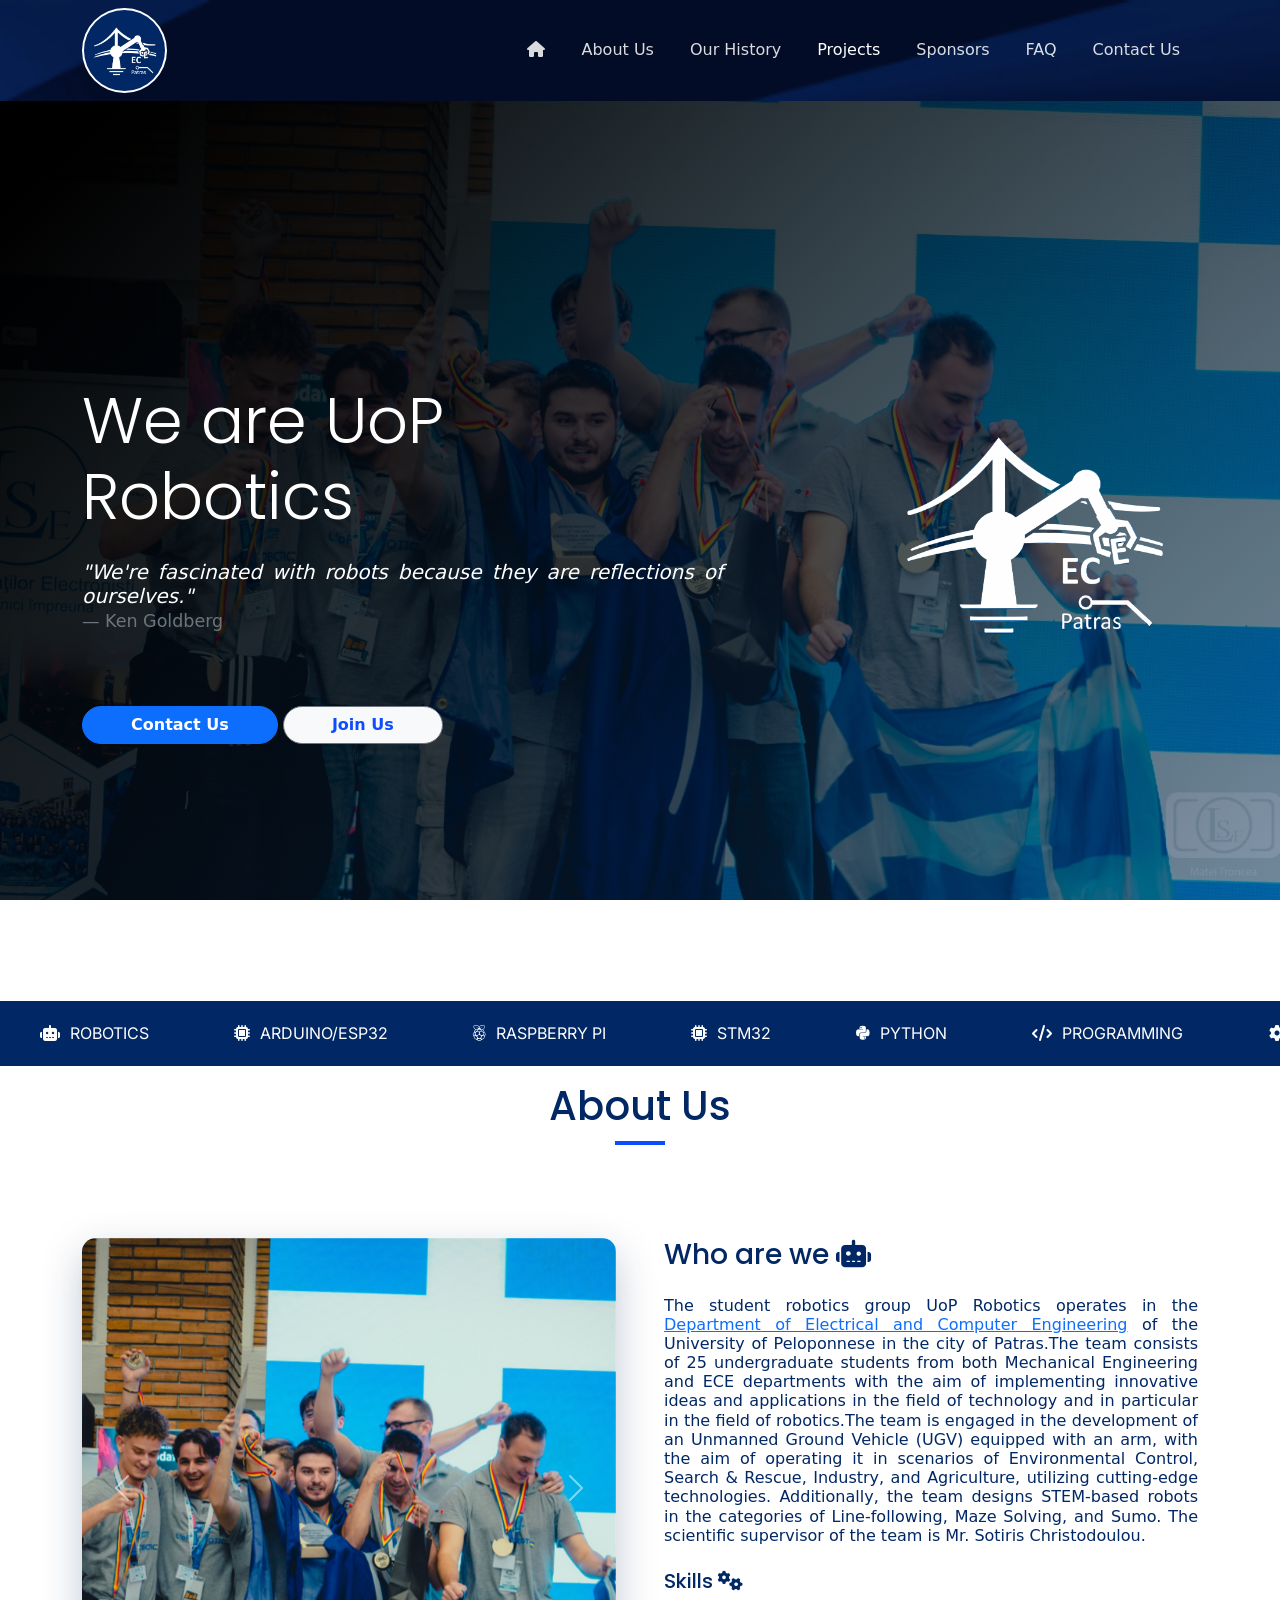
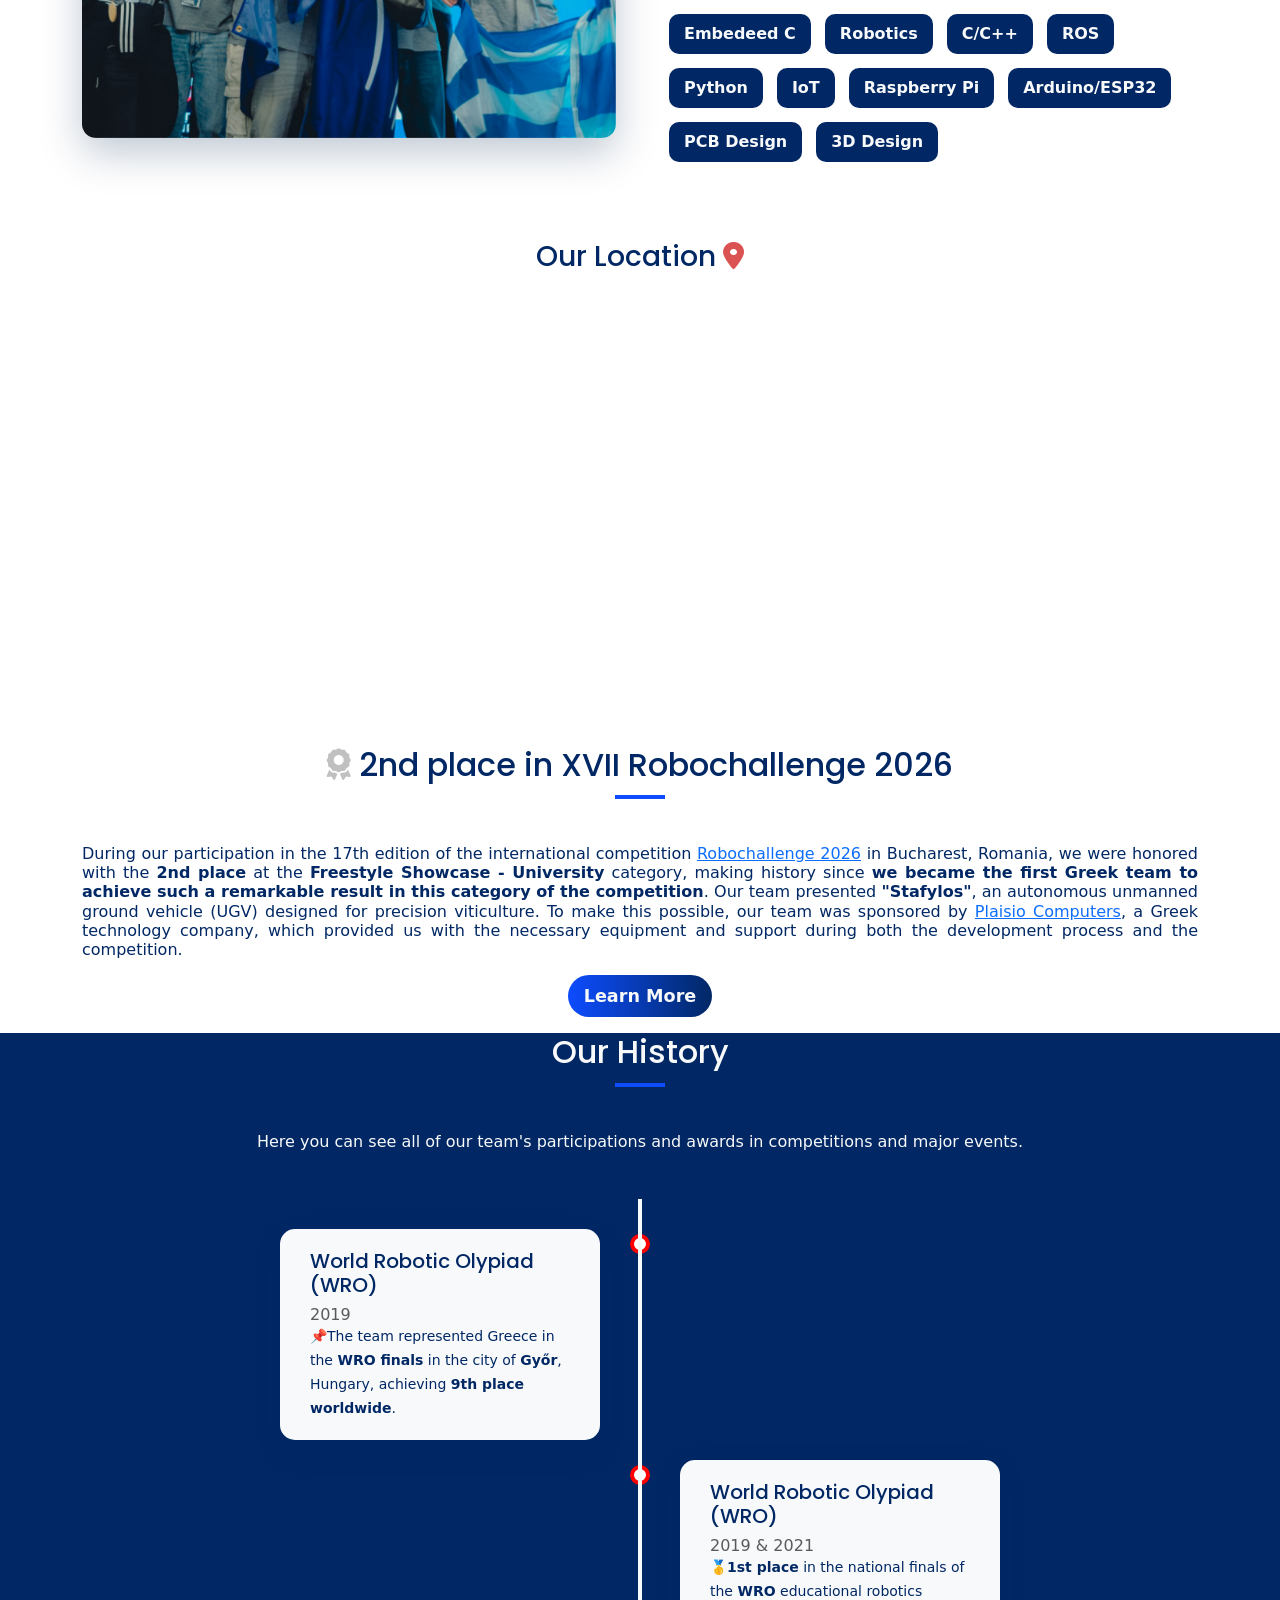
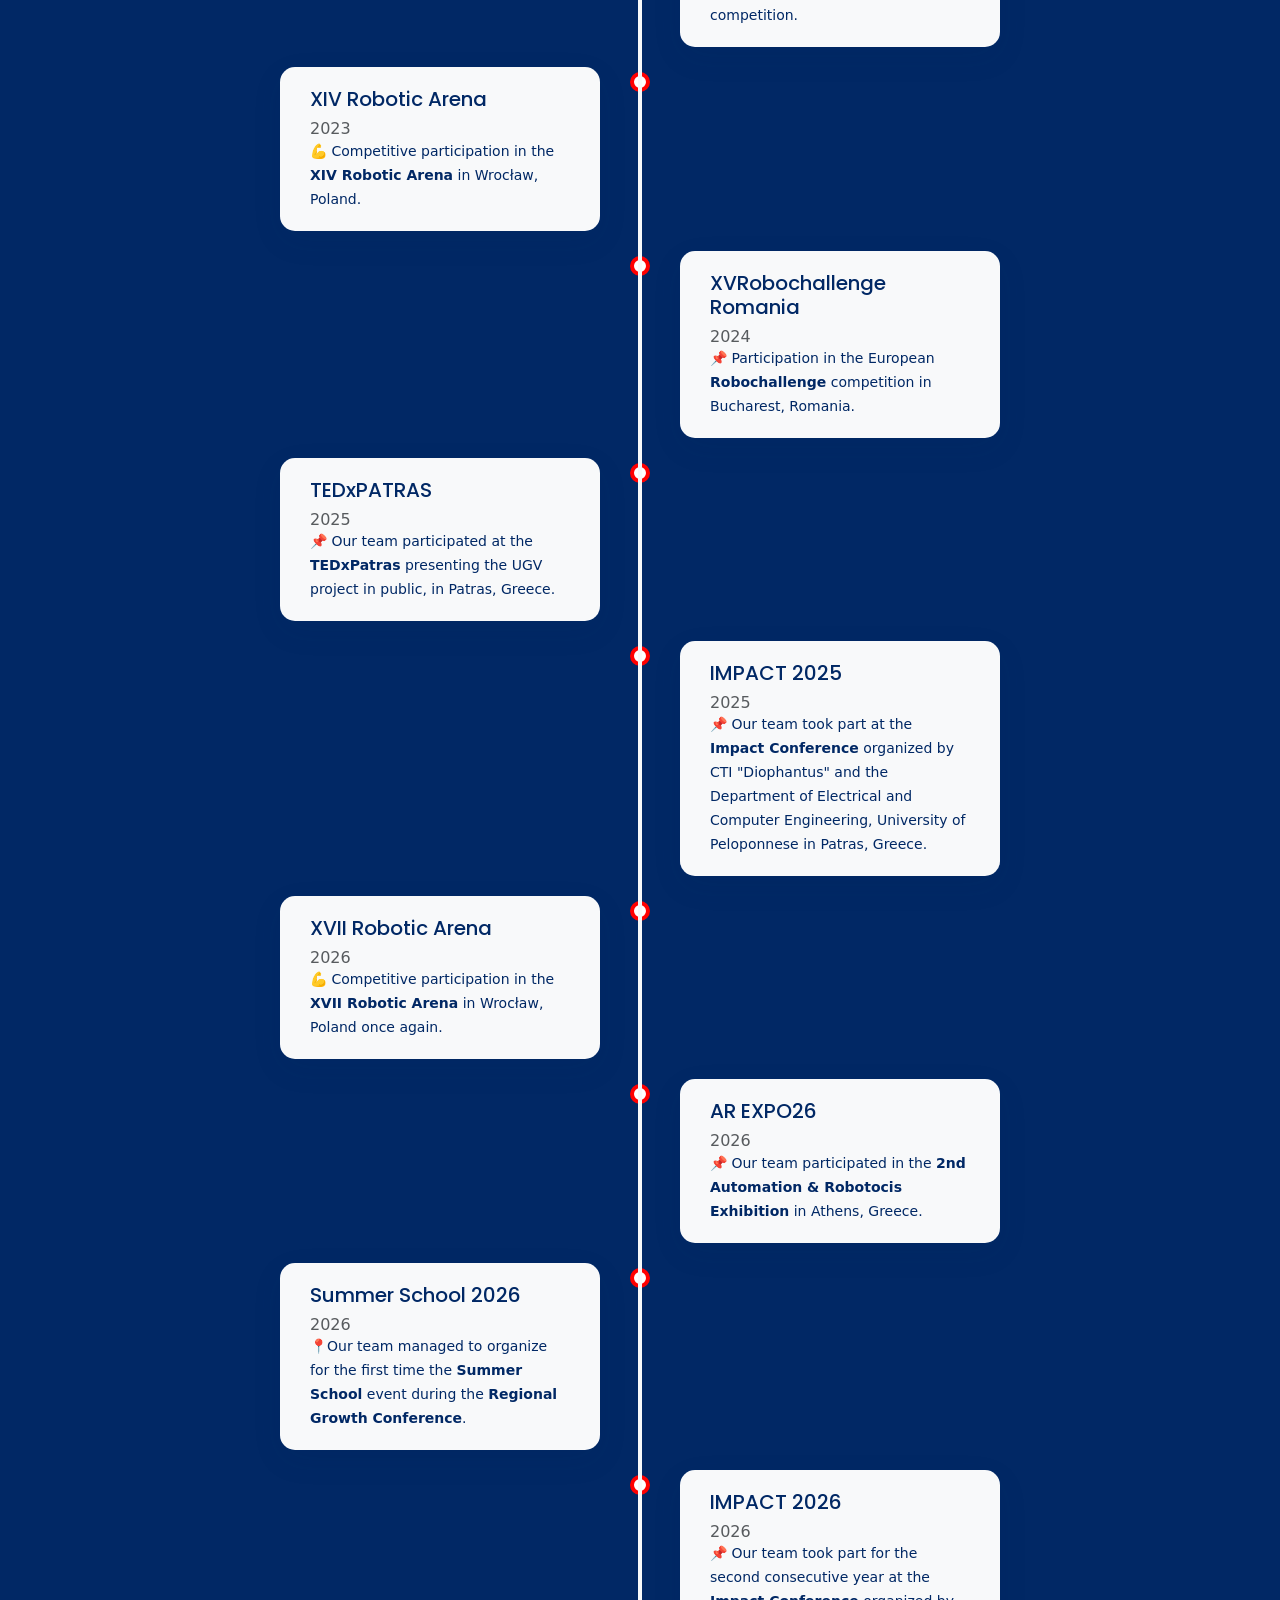
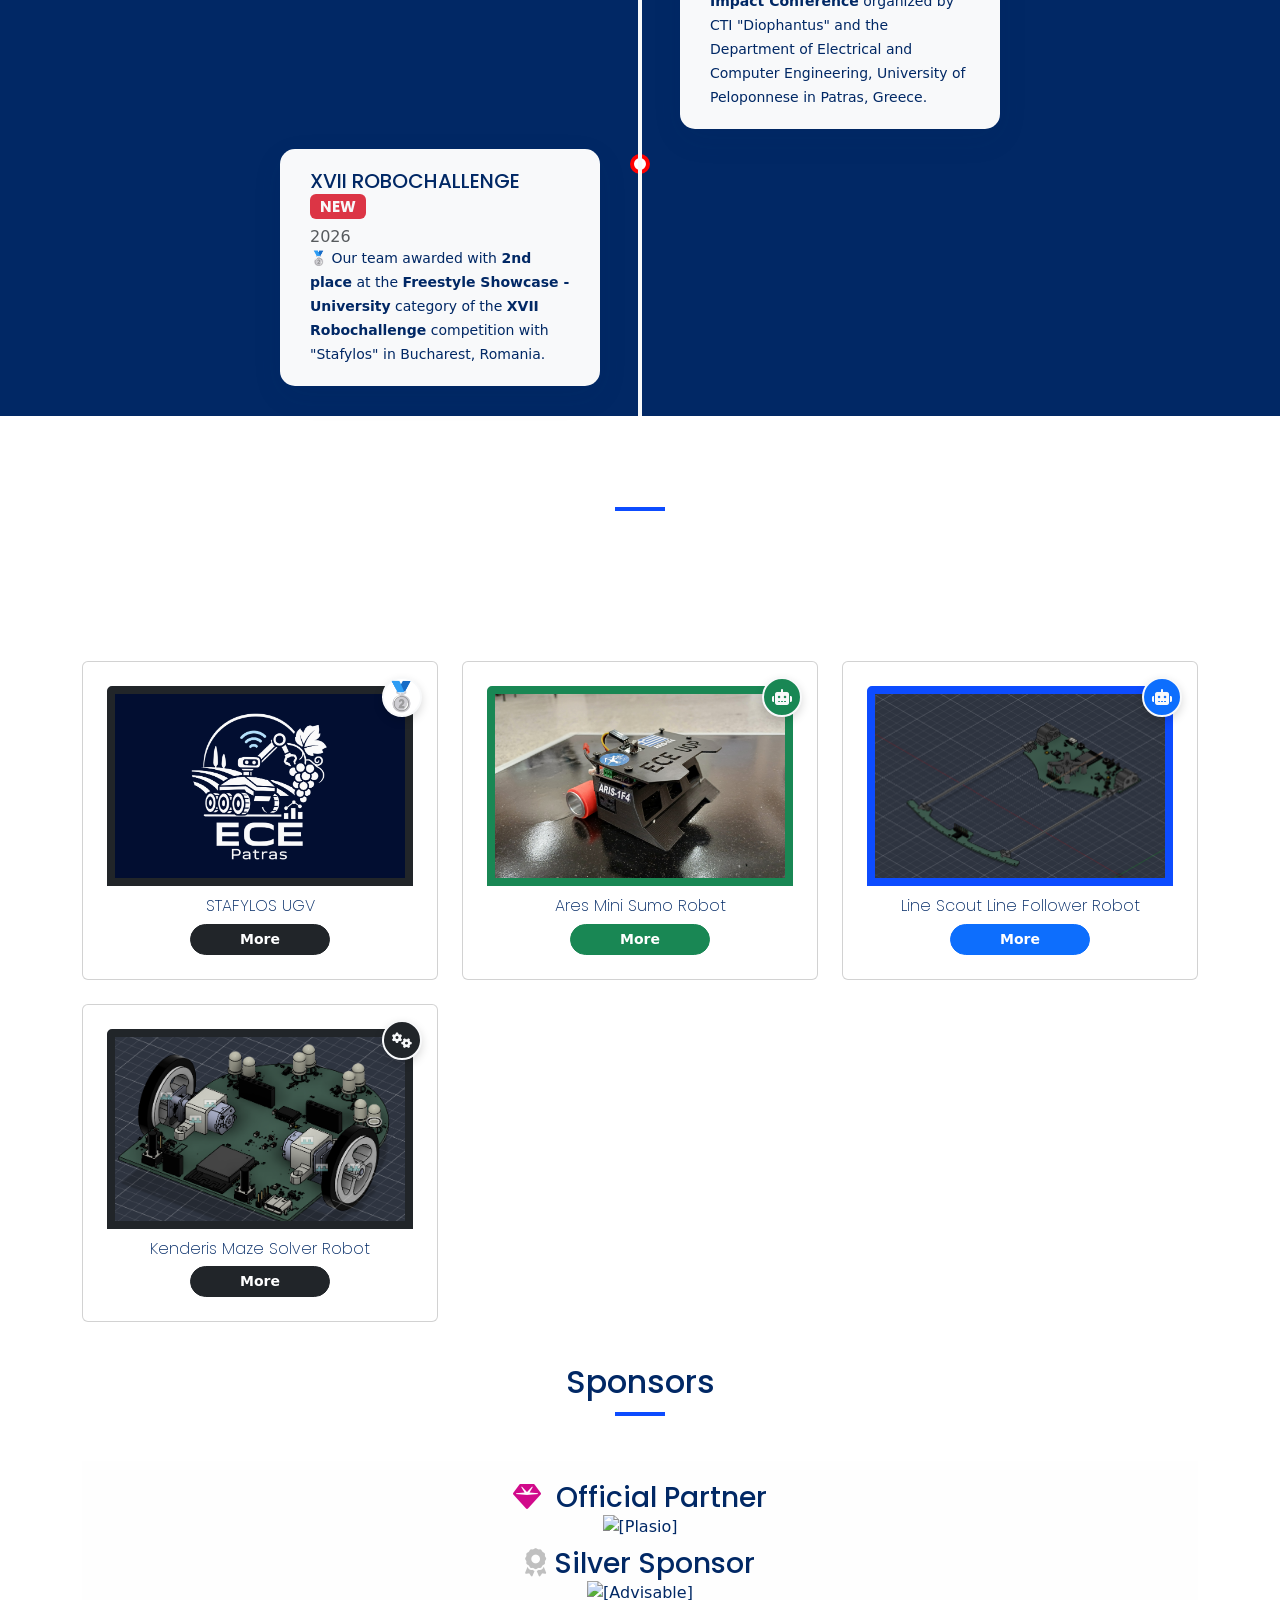
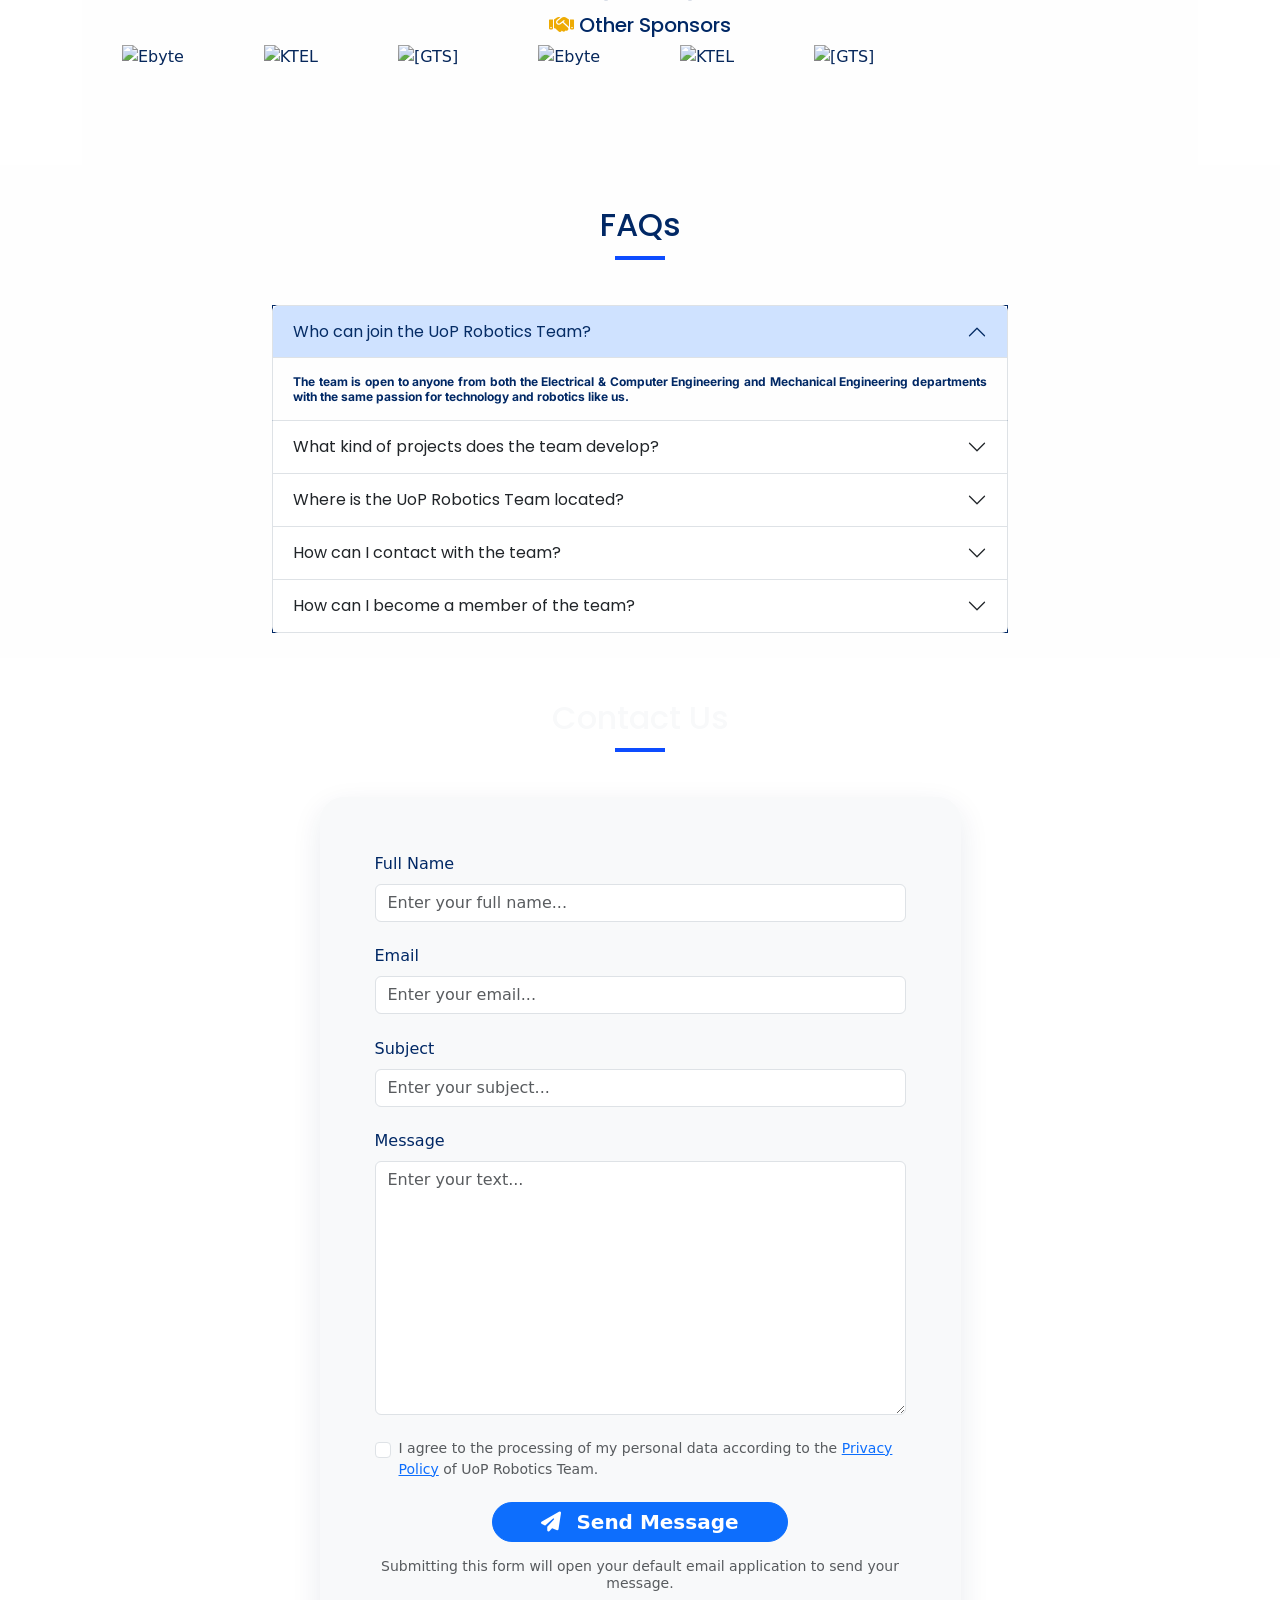
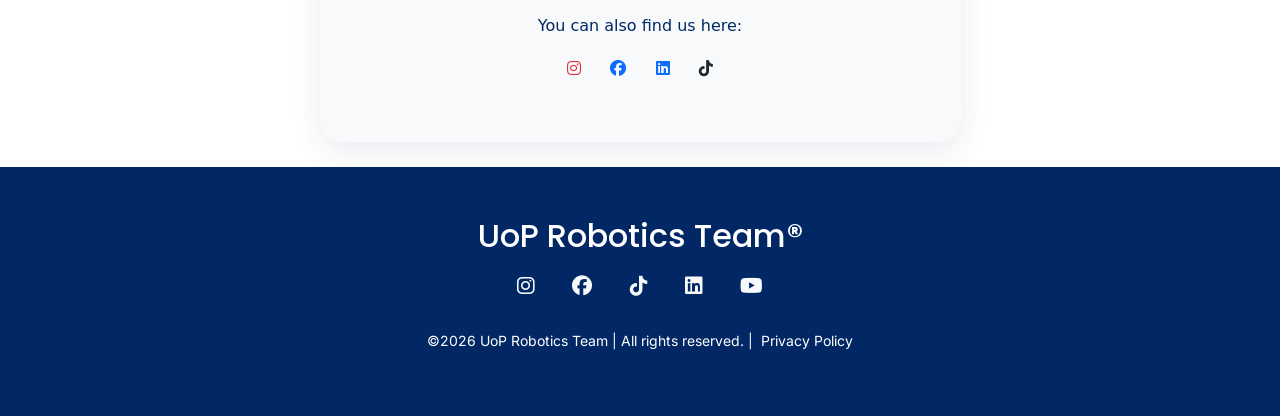
==== index.html @ fdb27943 "Tribute container" ====
<!DOCTYPE html>
<html lang="en" data-bs-theme="light">
    <head>
        <meta charset="UTF-8">
        <meta name="viewport" content="width=device-width, initial-scale=1.0">
        <meta name="google-site-verification" content="cWNEoygXnfsm7Qefovr9TDUt42BuU6sAVa3Nk3NM9JE" />
        <title>UoP Robotics Team</title>
        <meta name="description" content="The team operates within the Department of Electrical & Computer Engineering at the University of Peloponnese in the city of Patras, Greece">
        <meta property="og:title" content="UoP Robotics Team">
        <meta property="og:description" content="The team operates within the Department of Electrical & Computer Engineering at the University of Peloponnese in the city of Patras, Greece">
        <meta property="og:url" content="https://uop-robotics.github.io/uoprobotics/">
        <meta property="og:type" content="website">
        <!--Fonts-->
        <link rel="stylesheet" href="style.css">
        <link rel="preconnect" href="https://fonts.googleapis.com">
        <link rel="preconnect" href="https://fonts.gstatic.com" crossorigin>
        <link href="https://fonts.googleapis.com/css2?family=Inter:wght@300;400;500&family=Poppins:wght@500;600;700;800&display=swap" rel="stylesheet">
        <!--Bootstrap CSS-->
        <link href="https://cdn.jsdelivr.net/npm/bootstrap@5.3.3/dist/css/bootstrap.min.css" rel="stylesheet">
        <!--FontAwesome-->
        <link rel="stylesheet" href="https://cdnjs.cloudflare.com/ajax/libs/font-awesome/6.4.0/css/all.min.css">
        <link rel="icon" href="favicon.png" type="image/png">
        <link rel="shortcut icon" href="favicon.png" type="image/png">
        <script src="https://cdn.jsdelivr.net/npm/bootstrap@5.3.3/dist/js/bootstrap.bundle.min.js"></script>
        <script src="index.js" defer></script>
        <script type="application/ld+json">{
            "@context": "https://schema.org",
            "@type": "WebSite",
            "name": "UoP Robotics Team",
            "url": "https://uop-robotics.github.io/uoprobotics/"
            }
        </script>
    </head>

    <body data-bs-spy="scroll" data-bs-target="#navBar">
        <header>
            <nav id="navBar" class="navbar navbar-expand-lg sticky-top custom-navbar navbar-dark">
                <div class="container reveal">
                    <div class="photo_1">
                        <a href="#home" class="navbar-brand"><img src="assets/images/RoboticsLogo.png" id="photo_1" alt="photo1" class="img-thumbnail" width="85"></a>
                    </div>
                    <button class="navbar-toggler" type="button" data-bs-target="#navbarNav" title="menu"  data-bs-toggle="collapse" aria-controls="navbarNav" aria-expanded="false" aria-label="Toggle Navigation">
                        <span class="navbar-toggler-icon"></span>
                    </button>
                    <div class="collapse navbar-collapse justify-content-end" id="navbarNav">
                        <ul class="navbar-nav align-items-center">
                            <li class="nav-item"><a class="nav-link" href="#home" data-i18n="nav_home" title="Home"><i class="fas fa-home"></i></a></li>
                            <li class="nav-item"><a class="nav-link" href="#about" data-i18n="nav_about" title="About Us">About Us</a></li>
                            <li class="nav-item"><a class="nav-link" href="#history" data-i18n="nav_history" title="Our History">Our History</a></li>
                            <li class="nav-item"><a class="nav-link" href="#projects" data-i18n="nav_projects" title="Projects">Projects</a></li>
                            <li class="nav-item"><a class="nav-link" href="#sponsors" data-i18n="nav_sponsors" title="Sponsors">Sponsors</a></li>
                            <li class="nav-item"><a class="nav-link" href="#faq" data-i18n="nav_faq" title="FAQ">FAQ</a></li>
                            <li class="nav-item"><a class="nav-link" href="#contact" data-i18n="nav_contact" title="Contact Us">Contact Us</a></li>
                        </ul>
                    </div>
                </div>
            </nav>
        </header>
        <section id="home">
            <div class="container">
                <div class="row align-items-center">
                    <div class="col-lg-7 reveal order-1">
                        <h1 class="display-3 mb-4 text-white">We are UoP Robotics</h1>
                        <blockquote class="lead text-white mb-5" data-i18n="hero_desc">
                            <p class="fst-italic" data-i18n="hero_quote">"We're fascinated with robots because they are reflections of ourselves."</p>
                            <footer class="blockquote-footer">Ken Goldberg</footer>
                        </blockquote>
                    </div>
                    <div class="col-lg-5 text-center reveal order-2">
                        <img src="assets/images/RoboticsLogo.png" onerror="this.src='https://images.unsplash.com/photo-1537432376769-00f5c2f4c8d2?q=80&w=600&auto=format&fit=crop'"
                        alt="[Profile]" class="hero-img">
                    </div>
                    <div class="col-lg-7 reveal order-3 text-center text-lg-start">
                        <a href="#contact" id="contactLink" class="btn btn-primary btn-md px-5 mt-4 rounded-pill" data-i18n="btn_contact" title="Contact Us">Contact Us</a>
                        <a href="https://docs.google.com/forms/d/e/1FAIpQLSebC8hYnXm0NFvLkP95rSZfyWb5mHfrTiQjDu_MXO3G-4Z4wQ/viewform" id="joinUsLink" class="btn btn-secondary btn-md px-5 mt-4 rounded-pill" data-i18n="btn_join" title="Join Us">Join Us</a>
                    </div>
                </div>
            </div>
        </section>
        <div class="tech-marquee-container">
            <div class="tech-marquee">
                <span><i class="fa-solid fa-robot"></i>Robotics</span>
                <span><i class="fa-solid fa-microchip"></i>Arduino/ESP32</span>
                <span><i class="fa-brands fa-raspberry-pi"></i>Raspberry Pi</span>
                <span><i class="fa-solid fa-microchip"></i>STM32</span>
                <span><i class="fa-brands fa-python"></i>Python</span>
                <span><i class="fa-solid fa-code"></i>Programming</span>
                <span><i class="fa-solid fa-gear"></i>Engineering</span>

                <span><i class="fa-solid fa-robot"></i>Robotics</span>
                <span><i class="fa-solid fa-microchip"></i>Arduino/ESP32</span>
                <span><i class="fa-brands fa-raspberry-pi"></i>Raspberry Pi</span>
                <span><i class="fa-solid fa-microchip"></i>STM32</span>
                <span><i class="fa-brands fa-python"></i>Python</span>
                <span><i class="fa-solid fa-code"></i>Programming</span>
                <span><i class="fa-solid fa-gear"></i>Engineering</span>
            </div>
        </div>
        <section id="about" class="bg-white">
            <div class="container">
                <h1 class="section-title reveal text-center mt-3" data-i18n="nav_about">About Us</h1>
                <div class="row g-5 lign-items-center mt-4">
                        <div class="col-lg-6 reveal">
                            <div id="photoCarousel" class="carousel slide" data-bs-ride="carousel">
                                <div class="carousel-inner">
                                    <div class="carousel-item active">
                                        <img src="assets/images/2nd_place_award_ceremony.jpeg" onerror="this.src='https://images.unsplash.com/photo-1517694712202-14dd9538aa97?q=80&w=800'" class="d-block w-100" alt="[Picture 1]">
                                    </div>
                                    <div class="carousel-item">
                                        <img src="assets/images/tedx_patras.jpg" onerror="this.src='https://images.unsplash.com/photo-1517694712202-14dd9538aa97?q=80&w=800'" class="d-block w-100" alt="[Picture 3]">
                                    </div>
                                    <div class="carousel-item">
                                        <img src="assets/images/line_follower_new.png" onerror="this.src='https://images.unsplash.com/photo-1517694712202-14dd9538aa97?q=80&w=800'" class="d-block w-100" alt="[Picture 4]">
                                    </div>
                                    <div class="carousel-item">
                                        <img src="assets/images/Kenderis_new.png" onerror="this.src='https://images.unsplash.com/photo-1517694712202-14dd9538aa97?q=80&w=800'" class="d-block w-100" alt="[Picture 4]">
                                    </div>
                                    <div class="carousel-item">
                                        <img src="assets/images/Impact_2025_1.jpg" alt="[Picture 5]" onerror="this.src='https://images.unsplash.com/photo-1517694712202-14dd9538aa97?q=80&w=800'" class="d-block w-100">
                                    </div>
                                    <div class="carousel-item">
                                        <img src="assets/images/robotic_arena_2026.jpg" alt="[Picture 7]" onerror="this.src='https://images.unsplash.com/photo-1517694712202-14dd9538aa97?q=80&w=800'" class="d-block w-100">
                                    </div>                                
                                </div>
                                <button class="carousel-control-prev" type="button" data-bs-target="#photoCarousel" data-bs-slide="prev" title="prev">
                                    <span class="carousel-control-prev-icon"></span>
                                </button>
                                <button class="carousel-control-next" type="button" data-bs-target="#photoCarousel" data-bs-slide="next" title="next">
                                    <span class="carousel-control-next-icon"></span>
                                </button>
                            </div>
                        </div>
                        <div class="col-lg-6" reveal>
                            <h3 class="mb-4 reveal" data-i18n="about_subtitle">Who are we <i class="fa-solid fa-robot"></i></h3>
                            <p class="about-text reveal" data-i18n="about_text">
                                The student robotics group UoP Robotics operates in the <a href="https://www.ece.uop.gr/">Department of Electrical and Computer Engineering</a> of the University of Peloponnese 
                                in the city of Patras.The team consists of 25 undergraduate students from both Mechanical Engineering and ECE departments with the aim of implementing innovative ideas and applications in the field of technology 
                                and in particular in the field of robotics.The team is engaged in the development of an Unmanned Ground Vehicle (UGV) equipped with an arm, with the aim of operating it in scenarios of Environmental Control, Search & Rescue, 
                                Industry, and Agriculture, utilizing cutting-edge technologies. Additionally, the team designs STEM-based robots in the categories of Line-following, Maze Solving, and Sumo. The scientific supervisor of the team is Mr. Sotiris Christodoulou.
                            </p>
                            <div class="mt-4 reveal">
                            <h5 data-i18n="nav_skills">Skills <i class="fa-solid fa-gears"></i></h5>
                            <div class="d-flex flex-wrap mt-3 reveal justify-content-start gap-1">
                                <span class="skill-badge">Embedeed C</span>
                                <span class="skill-badge">Robotics</span>
                                <span class="skill-badge">C/C++</span>
                                <span class="skill-badge">ROS</span>
                                <span class="skill-badge">Python</span>
                                <span class="skill-badge">IoT</span>
                                <span class="skill-badge">Raspberry Pi</span>
                                <span class="skill-badge">Arduino/ESP32</span>
                                <span class="skill-badge">PCB Design</span>
                                <span class="skill-badge">3D Design</span>
                            </div>
                        </div>
                    </div>
                    <div id="location-map" class="map-container reveal">
                        <h3>Our Location <i class="fa-sharp-duotone fa-solid fa-location-dot"></i></h3><br>
                        <iframe id="googleMap" width="100%" height="400" frameborder="0" allowfullscreen referrerpolicy="no-referrer-when-donwgrade" title="Google Maps location of UoP Robotics Team"></iframe>
                    </div>
                </div>
            </div>
        </section>
        <!--Tribute-->
        <section id="tribute" class="tribute reveal">
            <div class="container">
                <div class="tribute-container reveal">
                    <h2 class="section-title mt-2 reveal" data-i18n="nav_tribute"><i class="fa-solid fa-award me-2" style="color: silver;"></i>2nd place in XVII Robochallenge 2026</h2>
                    <p class="reveal" data-i18n="tribute_text">During our participation in the 17th edition of the international competition <a href="https://robochallenge.ro/" target="_blank" rel="noopener noreferrer">Robochallenge 2026</a> in Bucharest, Romania, we were honored with the <strong>2nd place</strong> at the <strong>Freestyle Showcase - University</strong> category, making history 
                    since <strong>we became the first Greek team to achieve such a remarkable result in this category of the competition</strong>. Our team presented <strong>"Stafylos"</strong>, an autonomous unmanned ground vehicle (UGV) designed for precision viticulture. To make this possible, our 
                    team was sponsored by <a href="https://www.plaisio.gr/" target="_blank" rel="noopener noreferrer">Plaisio Computers</a>, a Greek technology company, which provided us with the necessary equipment and support during both the development process and the competition.
                    </p>
                    <a href="projects/ugv.html" id="learnMoreLinkBtn" class="btn btn-primary btn-lg px-3 rounded-pill mt-auto bg-primary border-primary text-center reveal" data-i18n="btn_project">Learn More</a>
                </div>      
        </section>
        <!--Timeline-->
        <section id="history" class="history">
            <div class="container">
                <h2 class="section-title reveal mt-3" data-i18n="edu_title">Our History</h2>
                <p class="text-center reveal">Here you can see all of our team's participations and awards in competitions and major events.</p>
                <div class="timeline reveal mt-5">
                    <div class="timeline-container left reveal">
                        <div class="content" id="timeline-card">
                            <h5 data-i18n="edu_uni_title" id="timeline-card-title">World Robotic Olypiad (WRO)</h5>
                            <p class="mb-0 text-muted" id="timeline-year">2019</p>
                            <small data-i18n="edu_uni_desc">📌The team represented Greece in the <strong>WRO finals</strong>
                            in the city of <strong>Győr</strong>, Hungary, achieving <strong>9th place worldwide</strong>.
                        </small>
                        </div>
                    </div>
                    <div class="timeline-container right reveal">
                        <div class="content" id="timeline-card">
                            <h5 data-i18n="edu_uni_title" id="timeline-card-title">World Robotic Olypiad (WRO)</h5>
                            <p class="mb-0 text-muted" id="timeline-year">2019 & 2021</p>
                            <small data-i18n="edu_uni_desc">
                                🥇<strong>1st place</strong> in the national finals of the <strong>WRO</strong> educational
                                robotics competition.
                            </small>
                        </div>
                    </div>
                    <div class="timeline-container left reveal">
                        <div class="content" id="timeline-card">
                            <h5 data-i18n="edu_uni_title" id="timeline-card-title">XIV Robotic Arena</h5>
                            <p class="mb-0 text-muted" id="timeline-year">2023</p>
                            <small data-i18n="edu_uni_desc">
                                💪 Competitive participation in the <strong>XIV Robotic Arena</strong> in  Wrocław, Poland.
                            </small>
                        </div>
                    </div>
                    <div class="timeline-container right reveal">
                        <div class="content" id="timeline-card">
                            <h5 data-i18n="edu_uni_title" id="timeline-card-title"> XVRobochallenge Romania</h5>
                            <p class="mb-0 text-muted" id="timeline-year">2024</p>
                            <small data-i18n="edu_uni_desc">
                                📌 Participation in the European <strong>Robochallenge</strong> competition in Bucharest, Romania.
                            </small>
                        </div>
                    </div>
                    <div class="timeline-container left reveal">
                        <div class="content" id="timeline-card">
                            <h5 data-i18n="edu_uni_title" id="timeline-card-title">TEDxPATRAS</h5>
                            <p class="mb-0 text-muted" id="timeline-year">2025</p>
                            <small data-i18n="edu_uni_desc">
                                📌 Our team participated at the <strong>TEDxPatras</strong> presenting the UGV project in public, in Patras, Greece.
                            </small>
                        </div>
                    </div>
                    <div class="timeline-container right reveal">
                        <div class="content" id="timeline-card">
                            <h5 data-i18n="edu_uni_title" id="timeline-card-title">IMPACT 2025</h5>
                            <p class="mb-0 text-muted" id="timeline-year">2025</p>
                            <small data-i18n="edu_uni_desc">
                                📌 Our team took part at the <strong>Impact Conference</strong> organized by CTI "Diophantus" and the 
                                Department of Electrical and Computer Engineering, University of Peloponnese in Patras, Greece.
                            </small>
                        </div>
                    </div>
                    <div class="timeline-container left reveal">
                        <div class="content" id="timeline-card">
                            <h5 data-i18n="edu_uni_title" id="timeline-card-title">XVII Robotic Arena</h5>
                            <p class="mb-0 text-muted" id="timeline-year">2026</p>
                            <small data-i18n="edu_uni_desc">
                                💪 Competitive participation in the <strong>XVII Robotic Arena</strong> in  Wrocław, Poland once again.
                            </small>
                        </div>
                    </div>
                    <div class="timeline-container right reveal">
                        <div class="content" id="timeline-card">
                            <h5 data-i18n="edu_uni_title" id="timeline-card-title">AR EXPO26</h5>
                            <p class="mb-0 text-muted" id="timeline-year">2026</p>
                            <small data-i18n="edu_uni_desc">
                            📌 Our team participated in the <strong>2nd Automation & Robotocis Exhibition</strong> in Athens, Greece.
                            </small>
                        </div>
                    </div>
                    <div class="timeline-container left reveal">
                        <div class="content" id="timeline-card">
                            <h5 data-i18n="edu_uni_title" id="timeline-card-title">Summer School 2026</h5>
                            <p class="mb-0 text-muted" id="timeline-year">2026</p>
                            <small data-i18n="edu_uni_desc">
                                📍Our team managed to organize for the first time the <strong>Summer School</strong> event during the 
                                <strong>Regional Growth Conference</strong>.
                            </small>
                        </div>
                    </div>
                    <div class="timeline-container right reveal">
                        <div class="content" id="timeline-card">
                            <h5 data-i18n="edu_uni_title" id="timeline-card-title">IMPACT 2026</h5>
                            <p class="mb-0 text-muted" id="timeline-year">2026</p>
                            <small data-i18n="edu_uni_desc">
                                📌 Our team took part for the second consecutive year at the <strong>Impact Conference</strong> organized by CTI "Diophantus" and the 
                                Department of Electrical and Computer Engineering, University of Peloponnese in Patras, Greece.
                            </small>
                        </div>
                    </div>
                    <div class="timeline-container left reveal">
                        <div class="content" id="timeline-card">
                            <h5 data-i18n="edu_uni_title" id="timeline-card-title">XVII ROBOCHALLENGE <span class="bg-danger border-light text-light badge fs-8">NEW</span></h5>
                            <p class="mb-0 text-muted" id="timeline-year">2026</p>
                            <small data-i18n="edu_uni_desc">
                                🥈 Our team awarded with <strong>2nd place</strong> at the <strong>Freestyle Showcase - University</strong> category of the <strong>XVII Robochallenge</strong> competition with "Stafylos" in Bucharest, Romania.
                            </small>
                        </div>
                    </div>
                </div>
            </div>
        </section>
        <!--Projects Section-->
        <section id="projects">
            <div class="container">
                <h2 class="section-title reveal text-white reveal mt-3" data-i18n="nav_projects">Projects</h2>
                <p class="text-white text-justify reveal">Our team develops advanced UGV (Unmanned Ground Vehicle) platforms equipped with robotic arms, as well as high-precision 
                STEM robots designed to serve educational and industrial needs. Our projects participate in demanding international competitions, where they are tested under 
                real competitive conditions in three main categories:</p>
                <div class="row g-4 mt-4">
                    <div class="col-md-4 reveal">
                        <div class="card p-4" id="projectCard">
                            <img src="assets/images/UGV LOGO.png" class="card-img-top project-card-img border-dark" alt="[USAR/UGV]">
                            <span class="bg-tertiary border-light text-light badge fs-3">🥈</span>
                            <h5 data-i18n="proj3_title">STAFYLOS UGV</h5>
                            <a href="projects/ugv.html"  class="btn btn-primary btn-sm px-3 rounded-pill mt-auto bg-dark border-dark" data-i18n="btn_project">More</a>
                        </div>
                    </div>
                    <div class="col-md-4 reveal">
                        <div class="card p-4" id="projectCard">
                            <img src="assets/images/aris.jpg" class="card-img-top project-card-img border-success" alt="[Ares]">
                            <i class="fa-solid fa-robot bg-success text-light"></i>
                            <h5 data-i18n="proj1_title">Ares Mini Sumo Robot</h5>
                            <a href="projects/ares.html"  class="btn btn-primary btn-sm px-3 rounded-pill mt-auto bg-success border-success" data-i18n="btn_project">More</a>
                        </div>
                    </div>
                    <div class="col-md-4 reveal">
                        <div class="card p-4" id="projectCard">
                            <img src="assets/images/line_follower_new.png" class="card-img-top project-card-img" alt="[Line Scout]">
                            <i class="fa-solid fa-robot bg-primary text-light"></i>
                            <h5 data-i18n="proj2_title">Line Scout Line Follower Robot</h5>
                            <a href="projects/line-scout.html"  class="btn btn-primary btn-sm px-3 rounded-pill mt-auto" data-i18n="btn_project">More</a>
                        </div>
                    </div>
                    <div class="col-md-4 reveal">
                        <div class="card p-4" id="projectCard">
                            <img src="assets/images/Kenderis_new.png" class="card-img-top project-card-img border-dark" alt="[Kenderis]">
                            <i class="fa-solid fa-gears bg-dark text-light"></i>
                            <h5 data-i18n="proj3_title">Kenderis Maze Solver Robot</h5>
                            <a href="projects/kenderis.html"  class="btn btn-primary btn-sm px-3 rounded-pill mt-auto bg-dark border-dark" data-i18n="btn_project">More</a>
                        </div>
                    </div>
                </div> 
            </div>
        </section> 
        <!--Sponsors Section-->
        <section id="sponsors">
            <div class="container">
                <h2 class="section-title reveal text-center mt-3" data-i18n="nav_sponsors">Sponsors</h2>
                <div class="sponsors-marquee-container">
                    <div class="platinum-sponsor reveal mb-2">
                        <h3 class="mb-0 text-center reveal"><i class="fa-solid fa-gem me-2" style="color:#d10a8bff;"></i> Official Partner</h3>
                        <span><img src="https://www.amcham.gr/wp-content/uploads/2015/10/plaisiologo.jpg" alt="[Plasio]"></span>
                    </div>
                    <div class="silver-sponsor reveal mb-2">
                        <h3 class="mb-0 text-center"><i class="fa-solid fa-award me-2" style="color: silver;"></i>Silver Sponsor</h3>
                        <span><img src="https://www.advisable.gr/images/advisable-vertical.png" width="220" alt="[Advisable]"></span>
                    </div>
                    <h5 class="mb-0 text-center mb-2 reveal"><i class="fa-solid fa-handshake" style="color:rgb(238, 171, 3);"></i> Other Sponsors</h5>
                    <div class="sponsors-marquee reveal">
                        <span><img src="https://encrypted-tbn0.gstatic.com/images?q=tbn:ANd9GcQfnLh6xTMLlNlhvpUnoyEmk1eQgqacE4QAzg&s" alt="Ebyte"></span>
                        <span><img src="https://encrypted-tbn0.gstatic.com/images?q=tbn:ANd9GcQr88oRSuF8HRXqc571Etj3QzFZkHInbb0SCA&s" alt="KTEL"></span>
                        <span><img src="https://gtselectric.gr/wp-content/uploads/2023/05/logo.png" alt="[GTS]"></span>

                        <span><img src="https://encrypted-tbn0.gstatic.com/images?q=tbn:ANd9GcQfnLh6xTMLlNlhvpUnoyEmk1eQgqacE4QAzg&s" alt="Ebyte"></span>
                        <span><img src="https://encrypted-tbn0.gstatic.com/images?q=tbn:ANd9GcQr88oRSuF8HRXqc571Etj3QzFZkHInbb0SCA&s" alt="KTEL"></span>
                        <span><img src="https://gtselectric.gr/wp-content/uploads/2023/05/logo.png" alt="[GTS]"></span>
                    </div>
                </div>
            </div>
        </section>
        <!--FAQs Section-->
        <section id="faq" class="faq">
            <div class="container">
                    <h2 class="section-title reveal mt-3" data-i18n="faq_title">FAQs</h2>
                    <div class="row justify-content-center mt-5">
                        <div class="col-lg-8 reveal">
                            <div class="accordion" id="faqAccordion">
                                <div class="accordion-item">
                                    <h2 class="accordion-header">
                                    <button class="accordion-button" type="button" data-bs-toggle="collapse" data-bs-target="#collapseOne" data-i18n="faq_q1">
                                        Who can join the UoP Robotics Team?
                                    </button>
                                    </h2>
                                    <div id="collapseOne" class="accordion-collapse collapse show" data-bs-parent="#faqAccordion">
                                        <div class="accordion-body text-justify" data-i18n="faq_a1">
                                            The team is open to anyone from both the Electrical & Computer Engineering and Mechanical Engineering
                                            departments with the same passion for technology and robotics like us.
                                        </div>
                                    </div>
                                </div>
                                <div class="accordion-item">
                                    <h2 class="accordion-header">
                                    <button class="accordion-button collapsed" type="button" data-bs-toggle="collapse" data-bs-target="#collapseTwo" data-i18n="faq_q2">
                                        What kind of projects does the team develop?
                                    </button>
                                    </h2>
                                    <div id="collapseTwo" class="accordion-collapse collapse" data-bs-parent="#faqAccordion">
                                        <div class="accordion-body text-justify" data-i18n="faq_a2">
                                            The team develops Unmanned Ground Vehicles (UGVs) equipped with robotic arms
                                            for application in industry, agriculture, environmental control and search & 
                                            rescue operations. Additionally, we design STEM-based robots, including line
                                            followers, maze solvers and sumo robots.
                                        </div>
                                    </div>
                                </div>
                                <div class="accordion-item">
                                    <h2 class="accordion-header">
                                    <button class="accordion-button collapsed" type="button" data-bs-toggle="collapse" data-bs-target="#collapseThree" data-i18n="faq_q3">
                                        Where is the UoP Robotics Team located?
                                    </button>
                                    </h2>
                                    <div id="collapseThree" class="accordion-collapse collapse" data-bs-parent="#faqAccordion">
                                        <div class="accordion-body text-justify" data-i18n="faq_a3">
                                            The team operates within the Department of Electrical & Computer Engineering
                                            at the University of Peloponnese in the city of Patras, Greece
                                        </div>
                                    </div>
                                </div>
                                <div class="accordion-item">
                                    <h2 class="accordion-header">
                                    <button class="accordion-button collapsed" type="button" data-bs-toggle="collapse" data-bs-target="#collapseFour" data-i18n="faq_q4">
                                        How can I contact with the team?
                                    </button>
                                    </h2>
                                    <div id="collapseFour" class="accordion-collapse collapse" data-bs-parent="#faqAccordion">
                                        <div class="accordion-body text-justify" data-i18n="faq_a4">
                                            You can send an email to <strong>roboticsteam@go.uop.gr</strong> or by reaching
                                            out to our social media accounts on Instagram, Facebook and LinkedIn. 
                                        </div>
                                    </div>
                                </div>
                                <div class="accordion-item">
                                    <h2 class="accordion-header">
                                    <button class="accordion-button collapsed" type="button" data-bs-toggle="collapse" data-bs-target="#collapseFive" data-i18n="faq_q4">
                                        How can I become a member of the team?
                                    </button>
                                    </h2>
                                    <div id="collapseFive" class="accordion-collapse collapse" data-bs-parent="#faqAccordion">
                                        <div class="accordion-body text-justify" data-i18n="faq_a5">
                                            You can become a member of our team by completing the registration form bellow, when our recruitment period is on.
                                            <br>
                                            <a href="https://docs.google.com/forms/d/e/1FAIpQLSebC8hYnXm0NFvLkP95rSZfyWb5mHfrTiQjDu_MXO3G-4Z4wQ/viewform" id="joinUsLink2" class="btn btn-secondary btn-md px-5 mt-4 rounded-pill mb-2" data-i18n="btn_join" title="Join Us">Join Us</a>
                                            <br>
                                            Don't forget to follow us on our social media to stay informed about when the registrations will open. 
                                        </div>
                                    </div>
                                </div>
                            </div>  
                        </div>
                    </div>
                </div>
        </section>
        <!--Contact Me Scetion-->
        <section id="contact">
            <div class="container">
                <h2 class="section-title reveal mt-3" data-i18n="contact_title">Contact Us</h2>
                <div class="row justify-content-center mt-5">
                    <div class="col-lg-9 col-xl-7 reveal">
                        <div class="contact-form">
                            <form id="contactForm" method="POST">
                                <div class="mb-3">
                                    <label class="form-label" data-i18n="form_name">Full Name</label>
                                    <input type="text" class="form-control" id="formName" required placeholder="Enter your full name...">
                                </div>
                                <div class="mb-3">
                                    <label class="form-label" data-i18n="form_name">Email</label>
                                    <input type="email" class="form-control" id="formEmail" required placeholder="Enter your email...">
                                </div>
                                <div class="mb-3">
                                    <label class="form-label" data-i18n="form_subject">Subject</label>
                                    <input type="text" class="form-control" id="formSubject" required placeholder="Enter your subject...">
                                </div>
                                <div class="mb-3">
                                    <label class="form-label" data-i18n="form_name">Message</label>
                                    <textarea type="text" class="form-control" id="formMessage" rows="10" required placeholder="Enter your text..."></textarea>
                                </div>
                                <div class="mb-3 form-check text-start d-flex align-items-start">
                                    <input type="checkbox" class="form-check-input me-2 mt-1" id="gdprCheck" required>
                                    <label for="gdprCheck" class="form-check-label small text-muted">
                                    I agree to the processing of my personal data according to the <a href="privacy_policy.html" class="text-primary text-decoration underline" target="_blank">Privacy Policy</a> of UoP Robotics Team.
                                    </label>
                                </div>
                                <div class="text-center">
                                    <button type="submit" class="btn btn-primary btn-lg px-5 rounded-pill">
                                        <i class="fas fa-paper-plane me-2"></i>
                                        <span data-i18n="form_btn">Send Message</span>
                                    </button>
                                </div>
                                <p class="small text-muted mt-3 text-center" data-i18n="form_hint">Submitting this form will open your default email application to send your message.</p>
                                <div class="social-media text-center mt-4">
                                    <p class="text-center mt-3 text-medium">You can also find us here:</p>
                                    <a href="https://www.instagram.com/uop.robotics?igsh=MWQ4ZG8xd3BpeXg2ZQ==" title="Visit our Instagram page" class="btn btn-outline-danger btn-md border-0"><i class="fa-brands fa-instagram" id="instagram"></i></a>
                                    <a href="https://www.facebook.com/share/12LtqVcZXnQ/" title="Visit our Facebook page" class="btn btn-outline-primary btn-md border-0"><i class="fa-brands fa-facebook" id="facebook"></i></a>
                                    <a href="https://www.linkedin.com/company/uoprobotics/" title="Visit our LinkedIn page" class="btn btn-outline-primary btn-md border-0"><i class="fa-brands fa-linkedin" id="linkedin"></i></a>
                                    <a href="https://www.tiktok.com/@uoprobotics?_r=1&_t=ZN-968JbPu5ASk" title="Visit our TikTok page" class="btn btn-outline-dark btn-md border-0"><i class="fa-brands fa-tiktok" id="tiktok"></i></a>
                                </div>
                            </form>
                        </div>
                    </div>
                </div>
            </div>
        </section>
        <!--Footer Section-->
        <footer id="footer">
           <div class="container text-center">
                <div class="mb-4 text-white">
                    <h2>UoP Robotics Team®</h2>
                    <a href="https://www.instagram.com/uop.robotics?igsh=MWQ4ZG8xd3BpeXg2ZQ==" title="Visit our Instagram page" rel="noopener noreferrer" target="_blank" class="btn btn-outline-primary btn-lg border-0"><i class="fa-brands fa-instagram" id="instagram"></i></a>
                    <a href="https://www.facebook.com/share/12LtqVcZXnQ/" title="Visit our Facebook page" rel="noopener noreferrer" target="_blank" class="btn btn-outline-primary btn-lg border-0"><i class="fa-brands fa-facebook" id="facebook"></i></a>
                    <a href="https://www.tiktok.com/@uoprobotics?_r=1&_t=ZN-968JbPu5ASk" title="Visit our TikTok page" rel="noopener noreferrer" target="_blank" class="btn btn-outline-primary btn-lg border-0"><i class="fa-brands fa-tiktok" id="tiktok"></i></a>
                    <a href="https://www.linkedin.com/company/uoprobotics/" title="Visit our LinkedIn page" rel="noopener noreferrer" target="_blank" class="btn btn-outline-primary btn-lg border-0"><i class="fa-brands fa-linkedin" id="linkedin"></i></a>
                    <a href="https://www.youtube.com/@UoPRoboticsTeam" title="Visit our Youtube channel" rel="noopener noreferrer" target="_blank" class="btn btn-outline-primary btn-lg border-0"><i class="fa-brands fa-youtube" id="youtube"></i></a>
                </div>
                <p class="text-white small">&copy;2026 UoP Robotics Team | All rights reserved. | <a href="privacy_policy.html" class="text-white text-decoration-none ms-1">Privacy Policy</a>
                </p>
            </div>            
        </footer>          
    </body>
</html>
---- style.css ----
/*
 * UoP Robotics Team - Website Core
 * Copyright (C) 2026 UoP Robotics Team <roboticsteam@go.uop.gr>
 * * This program is free software: you can redistribute it and/or modify
 * it under the terms of the GNU General Public License as published by
 * the Free Software Foundation, either version 3 of the License, or
 * (at your option) any later version.
 */
*,*::before, *::after {
    box-sizing:border-box;
    margin: 0;
    padding: 0;
}
:root {
    --bg-color: #f8f9fa;
    --text-main: #012865;
    --text-muted: #555555;
    --primary-color: #012865;
    --accent-color: #0d4cff;
    --card-bg: #fefefe;
    --shadow-soft: 0 10px 30px rgba(1, 40, 85, 0.09);
    --shadow-hover: 0 15px 40px rgba(1, 40, 85, 0.25);
    --transition: all 0.8s cubic-bezier(0.25, 0.8, 0.25, 1);
}
html {
    scroll-behavior: smooth;
}
body{
    background-color:#f8f9fa; /*Fallback for older browsers*/
    background-color: var(--bg-color);
    color: #012865; /*Fallback for older browsers*/
    color: var(--text-main);
    font-family: 'Inter', sans-serif;
    overflow-x: hidden;
    line-height: 1.6;
}
h1, h2, h3, h4, h5, h6 {
    font-family: 'Poppins', sans-serif;
    color: var(--primary-color);
    font-weight: 700;
}
p {
    -webkit-hyphens: auto;
    -ms-hypens: auto;
    hyphens: auto;
}
#privacy-policy {
    margin-top: 0;
    background: whitesmoke;
    text-align: start;
}
#backHome {
    font-size: 1.7rem;
    outline-style: solid var(--text-muted) 2px;
}
#privacy-policy p, #privacy-policy ul, #privacy-policy h3, #privacy-policy h1 {
    font-family: 'Segoe UI', Tahoma, Geneva, Verdana, sans-serif;
    color: var(--primary-color);
}
#navBarPrivacy {
    background:linear-gradient(45deg, var(--accent-color) 0%, var(--primary-color) 100%, var(--text-main) 100%) !important;
}
.custom-navbar {
    -webkit-backdrop-filter: blur(10px);
    backdrop-filter: blur(10px);
    background: url('assets/images/Banner.png');
    background-size:cover;
    background-position: center;
    background-attachment: fixed; 
    background-repeat: no-repeat;
    /*background-color: rgba(1, 40, 85, 0.95) !important;*/
    padding: 15px 0;
    transition: var(--transition);
}
.navbar-brand {font-weight: 750; color: rgba(1, 40, 85, 0.95) !important;
font-size:large;}
.nav-link {color: rgba(255,255,255, 0.85)!important; 
    font-weight: 550; margin: 0 10px; cursor: pointer;
    font-size: large;
}
.nav-link:hover, .nav-link.active {
    color: #fefefe !important;}
#home {
    min-height: 100vh; display:flex; align-items:center; 
    background: linear-gradient(135deg,rgb(0, 0, 0) 10%, rgba(1, 40, 85, 0.450) 100%), url('assets/images/2nd_place_award_ceremony.jpeg');
    background-size:cover;
    background-position: center;
    background-attachment: fixed; 
    background-repeat: no-repeat;
    padding-top: 100px;
    padding-bottom: 50px;
}
.img-thumbnail {
    background-color: var(--primary-color) !important;
    box-shadow: #555555;
    border-color: var(--card-bg) !important;
}
#photo_1 {
    border-radius: 50%;
    border: 2px solid var(--card-bg) !important;
}
.hero-img {
    width: 300px; height: 300px; object-fit: cover;
    align-items: center;
    filter: brightness(1.0);
}
@media screen and (min-width: 992px) {
    .hero-img {
        margin-left: 120px;
    }
}
@media screen and (max-width: 992px) {
    #home .row {
        text-align: center;
    }
    #contactLink {
        margin-top: 20px;
    }
}
.section-title {text-align: center; margin-bottom: 60px; position: relative;}
.section-title::after{
    content: ''; width: 50px; height: 4px; background: var(--accent-color);
    position: absolute; bottom: -15px; left: 50%; transform: translateX(-50%);
}
.section-subtitle  {text-align: center; margin-bottom: 60px; position: relative; color:var(--primary-color);}
.section-subtitle::after{
    content: ''; width: 50px; height: 4px; background: var(--accent-color);
    position: absolute; bottom: -15px; left: 50%; transform: translateX(-50%);
}
#contactLink, #joinUsLink , #joinUsLink2{
    margin-bottom: 25px;
    display: inline-block;
    font-weight: 650;
    transition: var(--transition);
}
#joinUsLink {
    color: var(--accent-color); background: var(--bg-color);
}
#joinUsLink2 {
    color: var(--bg-color);
    background: linear-gradient(to left, var(--text-main), var(--accent-color));
    border: solid 2px var(--accent-color);
}
#joinUsLink2:hover{
    color: var(--primary-color);
    background: linear-gradient(to left, var(--card-bg), var(--bg-color));
    border: solid 2px var(--card-bg);
}
#learnMoreLinkBtn {
    color: var(--bg-color);
    background: linear-gradient(to left, var(--text-main), var(--accent-color));
    border: solid 3px linear-gradient(to right, var(--text-main), var(--accent-color));
    font-weight: 700;
    font-size: 1.1rem;
}
#contactLink:hover {
    color: var(--bg-color);
    cursor: pointer;
    background-color: var(--primary-color);
    border-color: var(--primary-color);
}
#joinUsLink:hover {
    color: var(--bg-color);
    cursor: pointer;
    background-color: var(--primary-color);
    border-color: var(--primary-color);
}
.about-text {
    color: var(--primary-color);
    text-align: justify;
}
#about h1, #about h3, #about h5 {
    color: var(--primary-color);
}
#location-map  h3{
    color: var(--primary-color);
    text-align:center
}
#history p, #history h2 {
    color: var(--bg-color);
}
#sponsors {
    color: var(--primary-color);
    text-align: center;
}
.left {left:0;}
.right {left:50%;}
.right::after {left: -10px;}
.content {padding: 20px 30px; background-color: white;
    position: relative; border-radius: 15px;box-shadow: var(--shadow-shoft);
    text-align: left; justify-content: center;
}
@media screen and (max-width: 768px) {
    .timeline::after{
        left: 31px;
    }
    .timeline-container {width:100%; padding-left: 70px; padding-right: 25px;}
    .timeline-container::after{left: 21px;}
    .right{left: 0%;}
}
p {
    text-align:justify;
    line-height: 1.2;
}
/*Carousel*/
.carousel {border-radius: 14px; overflow: hidden; box-shadow: var(--shadow-hover);}
.carousel-item img {
    height: 500px; object-fit: cover;
}
.skill-badge {background: var(--primary-color); color: var(--bg-color); padding: 8px 15px; 
    border-radius: 10px; margin: 5px; display: inline-block;
    font-weight: 550;
}
iframe {
        border: 0;
}
.fa-location-dot {
        color: rgba(204, 7, 7, 0.699);
}
.map-container {
    display: block;
    padding: 25px 50px;
}
.reveal {opacity: 0; transform: translateY(30px); transition: all 0.85s ease-in-out;}
.reveal.active {opacity: 1; transform: translateY(0);}
#timeline-card {
    background: var(--bg-color);
    box-shadow: var(--shadow-soft);
}
#timeline-card:hover {
    cursor: pointer;
    transition: all  1s ease-in-out;
    transform: translateY(-10px);
}
small {
    text-align: justify;
    color: var(--primary-color);
}
.content p, .tribute-container p{
    color:var(--text-main);
    -webkit-hyphens: auto;
    -ms-hypens: auto;
    hyphens: auto;
    text-align: justify;
}
.tribute-container {
    display: flex;
    flex-direction: column;
    align-items: center;
    text-align: center;
}
.tribute h2 {
    color: var(--primary-color);
}
#timeline-card-title {
    color:var(--primary-color);
}
#timeline-year {
    color: var(--text-muted);
}
/*Timeline Styling*/
.timeline {position: relative; max-width: 800px; margin: 0 auto; padding: 20px 0;}
.timeline::after {content: ''; position: absolute; width: 4px; background: var(--bg-color);
    top:0; bottom: 0; left: 50%; margin-left: -2px;
}
.timeline-container {
    padding: 10px 40px; position: relative; width: 50%;
}
.history{
    background: var(--primary-color);
    background-size:cover;
    background-position: center;
    background-attachment: fixed; 
    background-repeat: no-repeat;
}
.timeline-container::after {
    content: ''; position: absolute; width: 20px; height: 20px; 
    right: -10px; background-color: white;
    border: 4px solid red;
    top:15px;
    border-radius: 50%;
    z-index: 1;
}
.team-member-card img {
    border: 3px solid;
    border-color: var(--primary-color) !important;
}
/*Marquee Styling*/
.tech-marquee-container {
    overflow:hidden;
    background-color: var(--text-main);
    color: var(--card-bg);
    padding: 20px 0;
    white-space: nowrap;
}
.tech-marquee {
    display: inline-block;
    animation: marquee 30s linear infinite;
}
.tech-marquee span {
    display: inline-flex;
    align-items: center;
    gap: 10px;
    font-family: 'Inter', sans-serif;
    font-size: 1.0rem;
    font-weight: 400;
    margin: 0 40px;
    text-transform: uppercase;
}
.sponsors-marquee-container {
    overflow: hidden;
    background: var(--card-bg);
    padding: 20px 0;
    white-space: nowrap;
}
.sponsors-marquee{
    display: flex;
    align-items: center;
    width: max-content;
    animation: marquee 30s linear infinite;
}
.sponsors-marquee span {
    display: flex;
    align-items: center;
    justify-content: center;
    flex-shrink: 0;
    margin: 0 40px;
}
.sponsors-marquee img {
    height: 100px;
    width: auto;
    filter: grayscale(15%);
    transition: var(--transition);
}
.sponors-marquee img:hover {
    filter: grayscale(0%);
}
.platinum-sponsor {
    display: flex;
    flex-direction: column;
    align-items: center;
    margin-bottom: 25px;
}
@keyframes marquee {
    from { transform: translateX(0);}
    to { transform: translateX(-50%);}
}
.history h2 {
    color: rgba(1, 40, 85, 0.95);
}
#projectCard img {
    object-fit: cover;
    height: 200px;
    width: 100%;
    border: var(--accent-color) 8px solid;
    margin-bottom: 10px;
}
#projectCard i, #projectCard span {
    position: absolute; top: 15px; right: 15px; background: white;
    width: 40px; height: 40px;border-radius: 50%; display: flex;
    align-items: center;justify-content: center; color: var(--accent-color);
    box-shadow:0 4px 10px rgba(0, 0, 0, 0.15);
    border-color: var(--primary-color);
    border: 2px solid;
}
#projectCard h5 {
    color: var(--primary-color);
    text-align: center;
    font-size: medium;
    font-weight: 200;
}
#projectCard p {
    text-align:justify;
    line-height: 1.05;
}
#projectCard {
    display: flex;
    flex-direction: column;
    height: 100%;
    position: relative;
}
#projectCard .btn {
    width: fit-content;
    min-width: 140px;
    font-weight: 700;
    align-self: center;
    padding-left: 1.25rem;
    padding-right: 1.25rem;
}
#projectCard a {
    font-weight: 500;
}
#privacyCard {
    display:flex;
    box-shadow: var(--shadow-shoft);
}
#projects {
    background: linear-gradient(135deg, rgba(0, 0, 0, 0.6) 10%, rgba(1, 40, 85, 0.450) 100%), 
    url('assets/images/Banner.png');
    background-size:cover;
    background-position: center;
    background-attachment: fixed; 
    background-repeat: no-repeat;
    padding: 25px 50px;
}
#ares-project, #line-scout-project, #kenderis-project, #ugv-project {
    padding: 25px 50px;
    margin-top: 60px;
}
#ares { 
    border-bottom:#0d4cff solid 2px;
    border-radius: 5%;
    height: auto;
    align-self: center;
    justify-content: center;
    box-shadow:0 4px 10px rgba(0, 0, 0, 0.15);
    max-width: 100%;
}
.card-title.fw-bold {
    color: var(--primary-color);
}
.mb-2 {
    color: var(--primary-color);
}
.small.justify-content.mb-4 {
    color: var(--primary-color);
}
.rounded-circle.mx-auto.mt-3 {
    width:190px;height:190px;object-fit: cover;
}
.img-fluid {
    justify-content: center;
}
.medium {
    color: var(--primary-color);
}
#project-team-ares h2, #project-team-line-scout h2, #project-team-kenderis h2 ,
#project-team-ugv h2{
    color: var(--card-bg);
}
#ares-project h1, #line-scout-project h1, #kenderis-project h1, #ugv-project h1 {
    color: var(--primary-color);
}
.team-member-card {
    background-color: var(--card-bg);
    transition: var(--transition);
}
.team-member-card:hover{
    transform: translateY(-10px);
    box-shadow: var(--shadow-hover) !important;
}
#project-team-ares {
    background: #012865 url('assets/images/aris.jpg');
    background-size:cover;
    background-position: center;
    background-attachment: fixed; 
    background-repeat: no-repeat;
}
#project-team-line-scout {
    background: #012865 url('assets/images/line_follower_new.png');
    background-size:cover;
    background-position: center;
    background-attachment: fixed; 
    background-repeat: no-repeat;
}
#project-team-kenderis {
    background: #012865 url('assets/images/Kenderis_new.png');
    background-size: cover;
    background-position: center;
    background-attachment: fixed;
    background-repeat: no-repeat;
}
#project-team-ugv {
    background: #012865 url('assets/images/Banner.png');
    background-size: cover;
    background-position: center;
    background-attachment: fixed;
    background-repeat: no-repeat;
}
footer p{
    text-align: center;
    font-family: 'Inter', sans-serif;
}
#footer {
    background-color: #012865 !important;
    padding: 50px 0;
}
footer a, footer i {
    color: var(--bg-color);
}
/*FAQs Styling*/
.faq {
    background: var(--card-bg);
    color: var(--primary-color);
    text-align: justify;
    line-height: 1.25;
    font-weight: 100;
    font-size: 1.0rem;
    padding: 25px 50px;
}
#faq h2 {
    color: var(--primary-color);
    text-align: center;
}
.accordion  {
    color: var(--bg-color);
    background-color: var(--primary-color);
    font-family: 'Inter', sans-serif;
    font-weight: bold;
    font-size: 0.75rem;
}
.accordion-body, .accordion-header {
    color: #012865 !important;
    background-color: var(--card-bg) !important;
}
/*Contact Form*/
.contact-form { 
    padding: 55px; 
    border-radius: 24px; 
    max-width: 850px;
    margin: auto;
    box-shadow: var(--shadow-soft); 
    background: #f8f9fa;
    color:var(--primary-color);
    align-items: center;
    justify-content: center;
}
.contact-form .mb-3 {
    margin-bottom:1.4rem !important;
}
.contact-form button {
    min-width: 140px;
    padding: 4px 10px;
    font-weight: 600;
    align-items: center;
    justify-content: center;
}
#contact {
    background: linear-gradient(135deg, rgba(0,0,0,0.15) 10%, rgba(1, 40, 85, 0.670) 100%),
    url('assets/images/robotic_arena_2026.jpg');
    background-size:cover;
    background-position: center;
    background-attachment: fixed; 
    background-repeat: no-repeat;
    padding: 25px 50px;
}
#contact h2 {
    color: var(--bg-color);
    text-align: center;
}
.social-media a{
    font-size: medium;

}
.form-control { 
    border-radius: 12px; 
    padding: 5px 12px; 
    border: 1px solid #e9ecef; 
    margin-bottom: 10px; 
    font-size: 1rem;
    align-items: flex-start;
    width: 100%; 
    box-sizing: border-box;
}
.form-control input {
    width: 100%;
    display: flex;
    align-items: flex-start;
    justify-content: flex-start;
}
/* Mobile & Tablet Responsiveness */
@media screen and (max-width: 992px) {
    .hero-img {
        margin-left: auto;
        margin-right: auto;
        margin-top: 30px;
        margin-bottom: 20px;
        width: 250px;
        height: 250px;
    }
    #home {
        background-attachment: scroll;
    }
    #ares-project, #line-scout-project, #kenderis-project, #ugv-project {
        padding: 25px 15px;
        margin-top: 40px;
        margin-bottom: 30px;
    }
    #ares {
        margin: 20px auto;
    }
    .carousel-item img {
        height: 350px;
    }
}
@media screen and (max-width: 768px) {
    .timeline::after {
        left: 31px;
    }
    .timeline-container {
        width: 100%;
        padding-left: 70px;
        padding-right: 25px;
    }
    .timeline-container::after {
        left: 21px;
    }
    .right {
        left: 0%;
    }
    .carousel-item img {
        height: 250px;
    }
    #projects, #project-team-ares, .history {
        background-attachment: scroll;
    }
    #ares-project, #line-scout-project, #kenderis-project, #ugv-project {
        margin-top: 80px;
        padding: 90px 16px 20px;
    }
    .timeline {
        padding: 10px 0;
    }
    #contact {
        padding: 20px 12px;
        background-attachment: scroll;
    }
    .contact-form {
        padding: 22px 16px;
        border-radius: 18px;
    }
    #contact .col-lg-8 {
        width: 100%;
        max-width: 100%;
    }
    .form-control {
        padding: 14px 16px;
        font-size: 1rem;
        margin-bottom: 12px;
    }
    .contact-form .mb-3 {
        margin-bottom: 1rem !important;
    }
    .contact-form button {
        width: 100%;
        min-width: 0;
        font-weight: bold;
    }
    .form-check-label {
        font-size: 0.9rem;
        line-height: 1.5;
    }
    .social-media a {
        margin: 4px;
    }
    #backhome a{
        align-items:center;
        justify-content: center;
    }
}
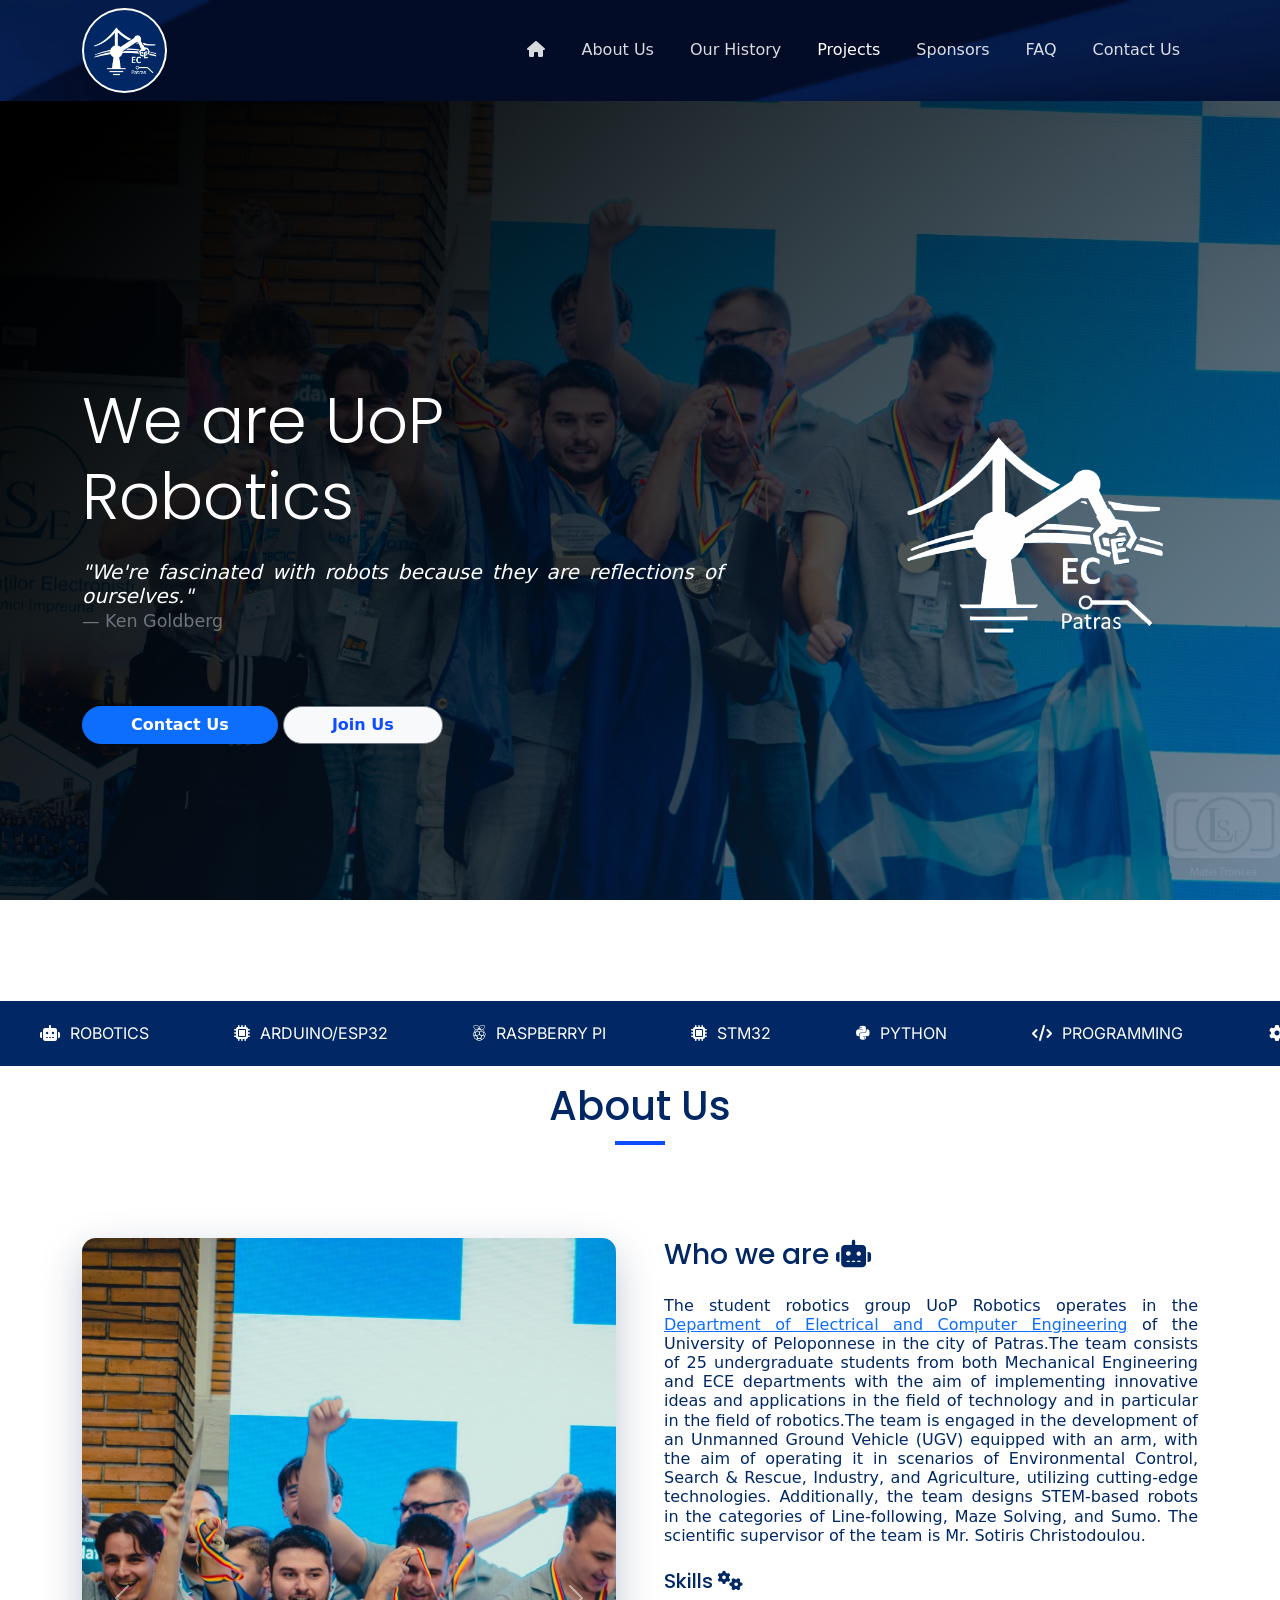
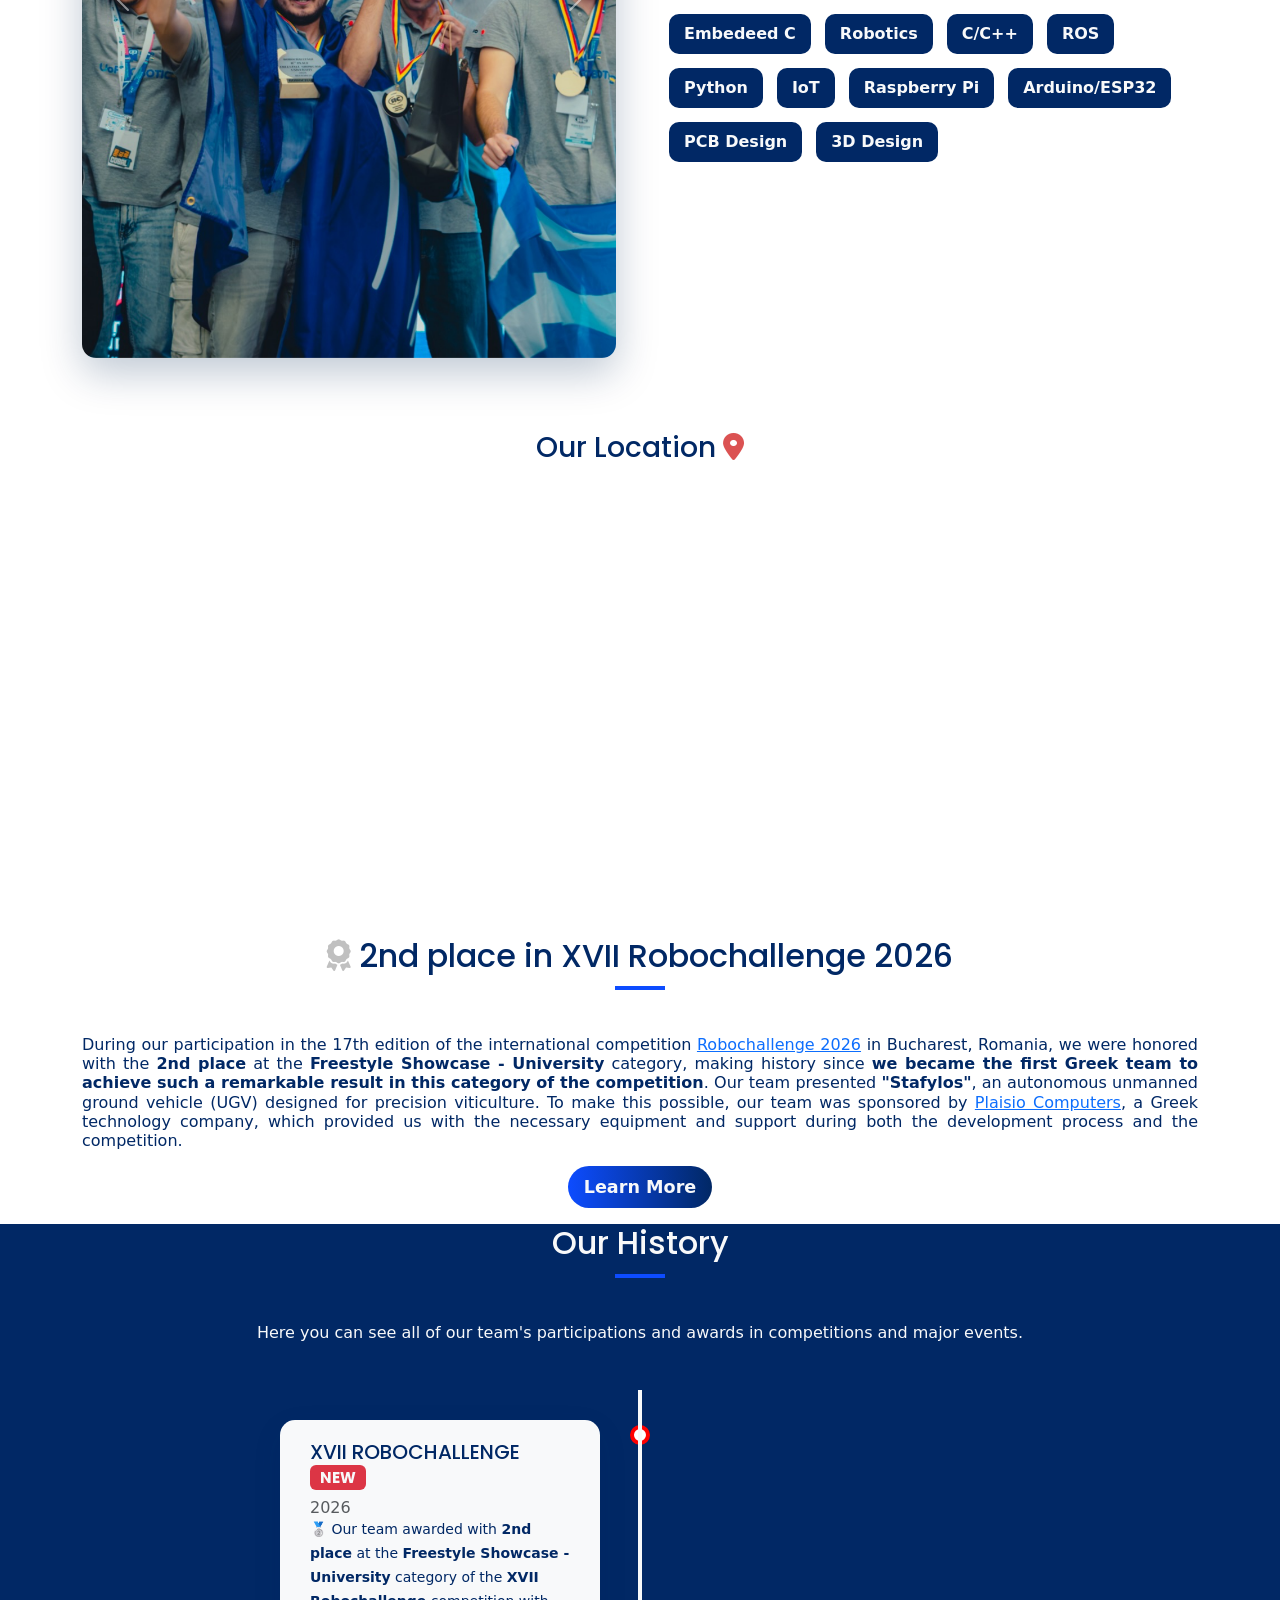
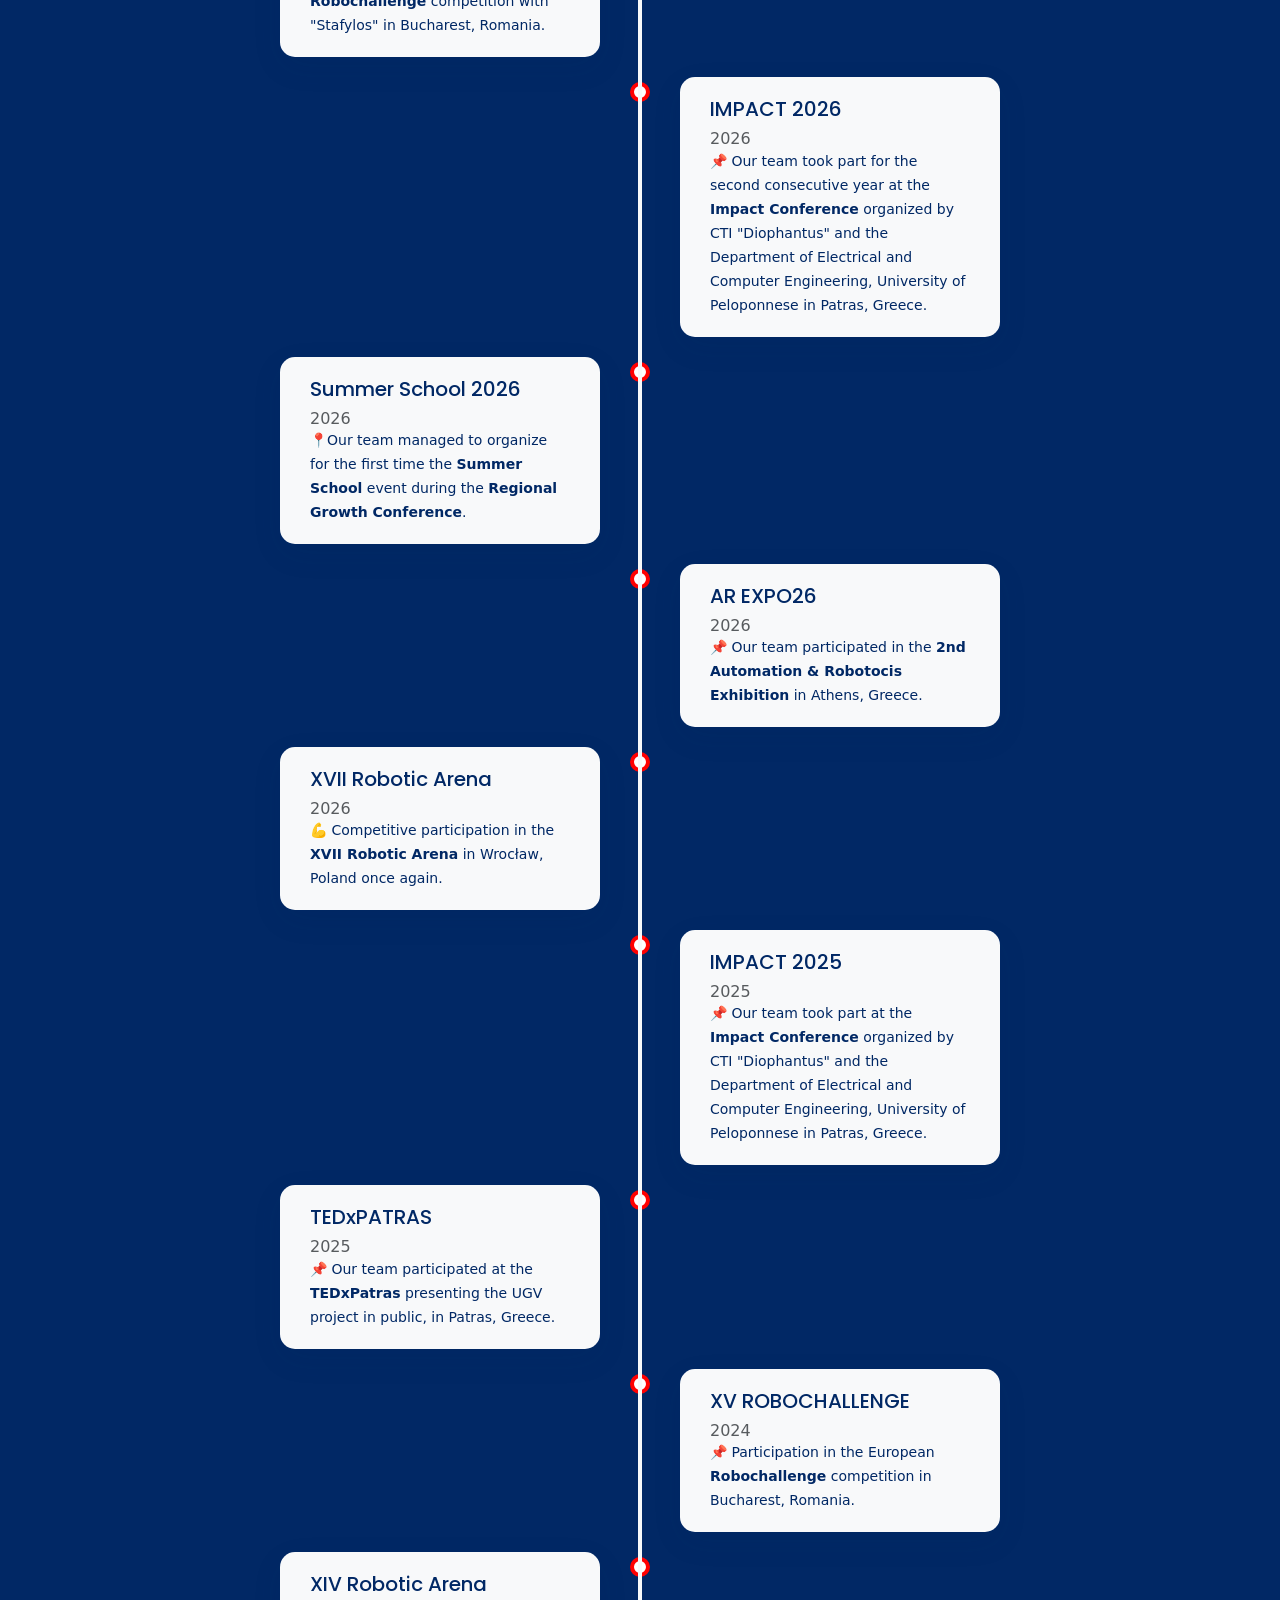
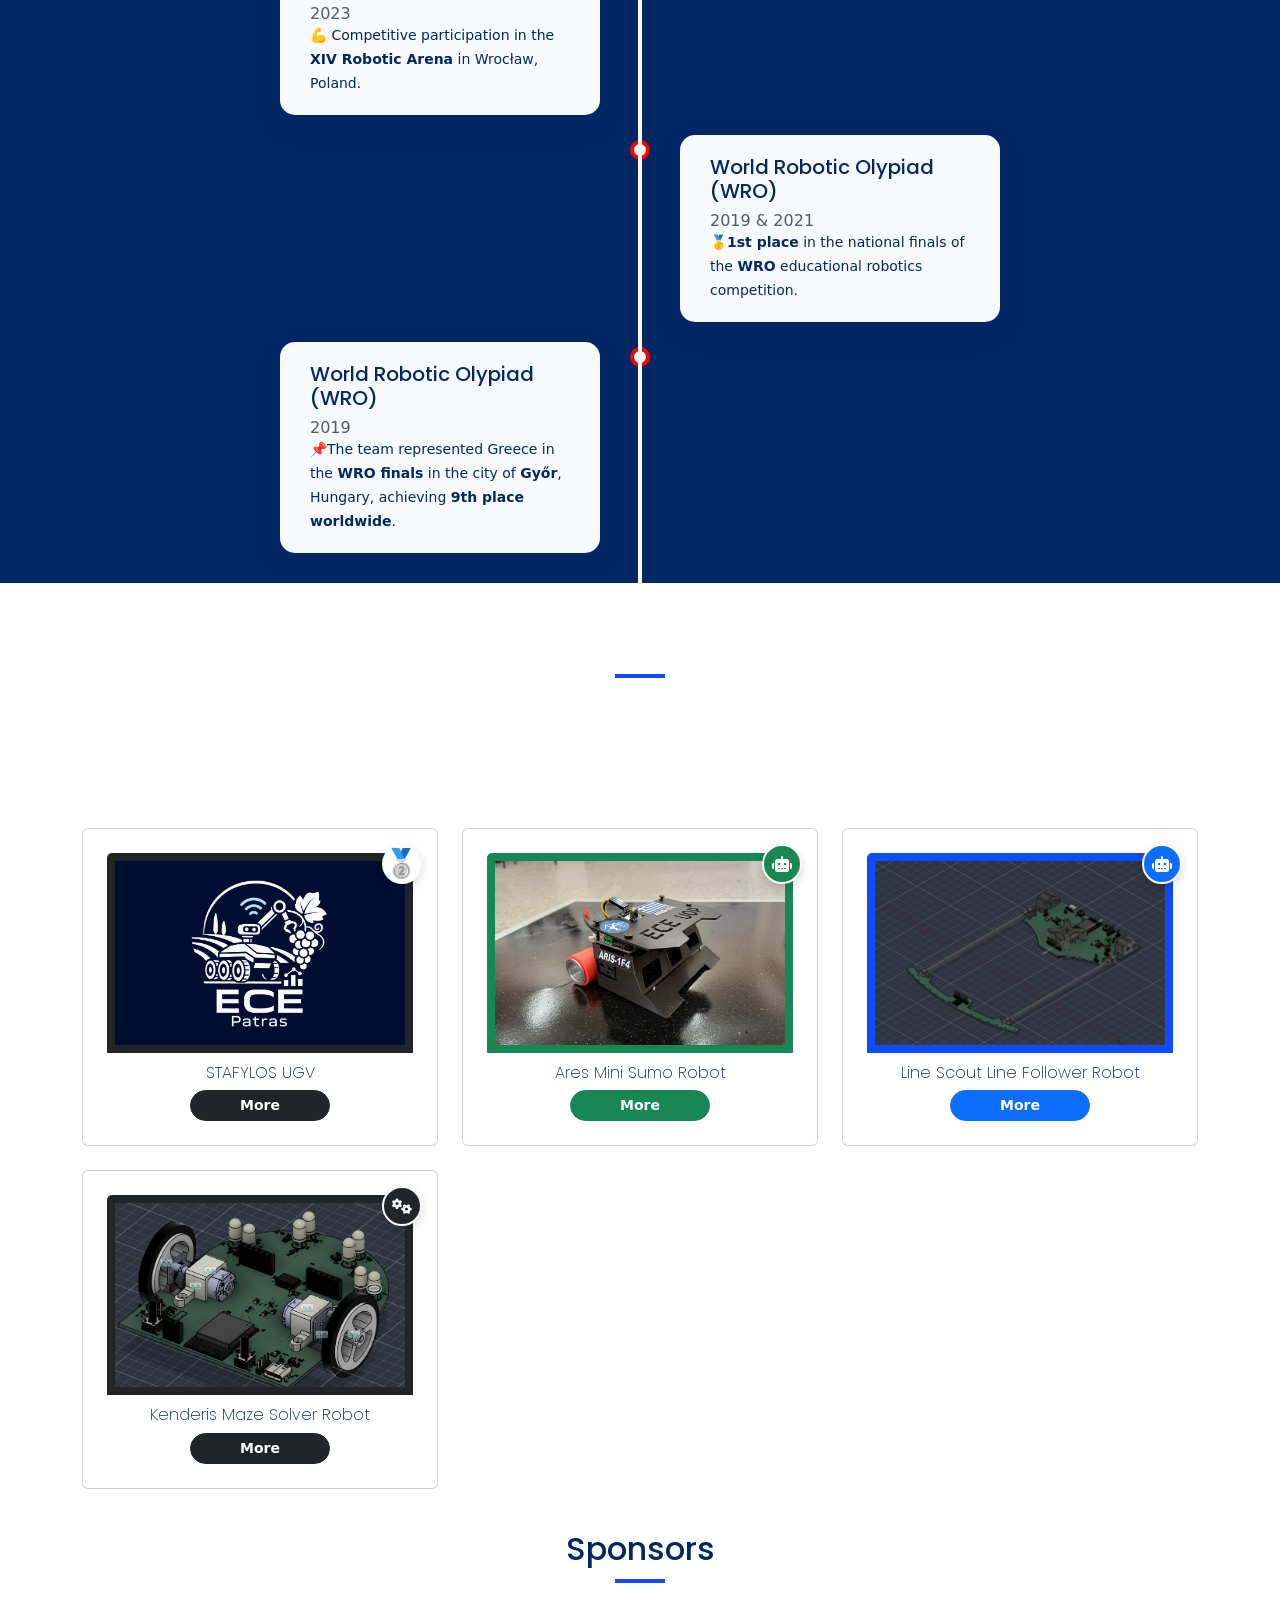
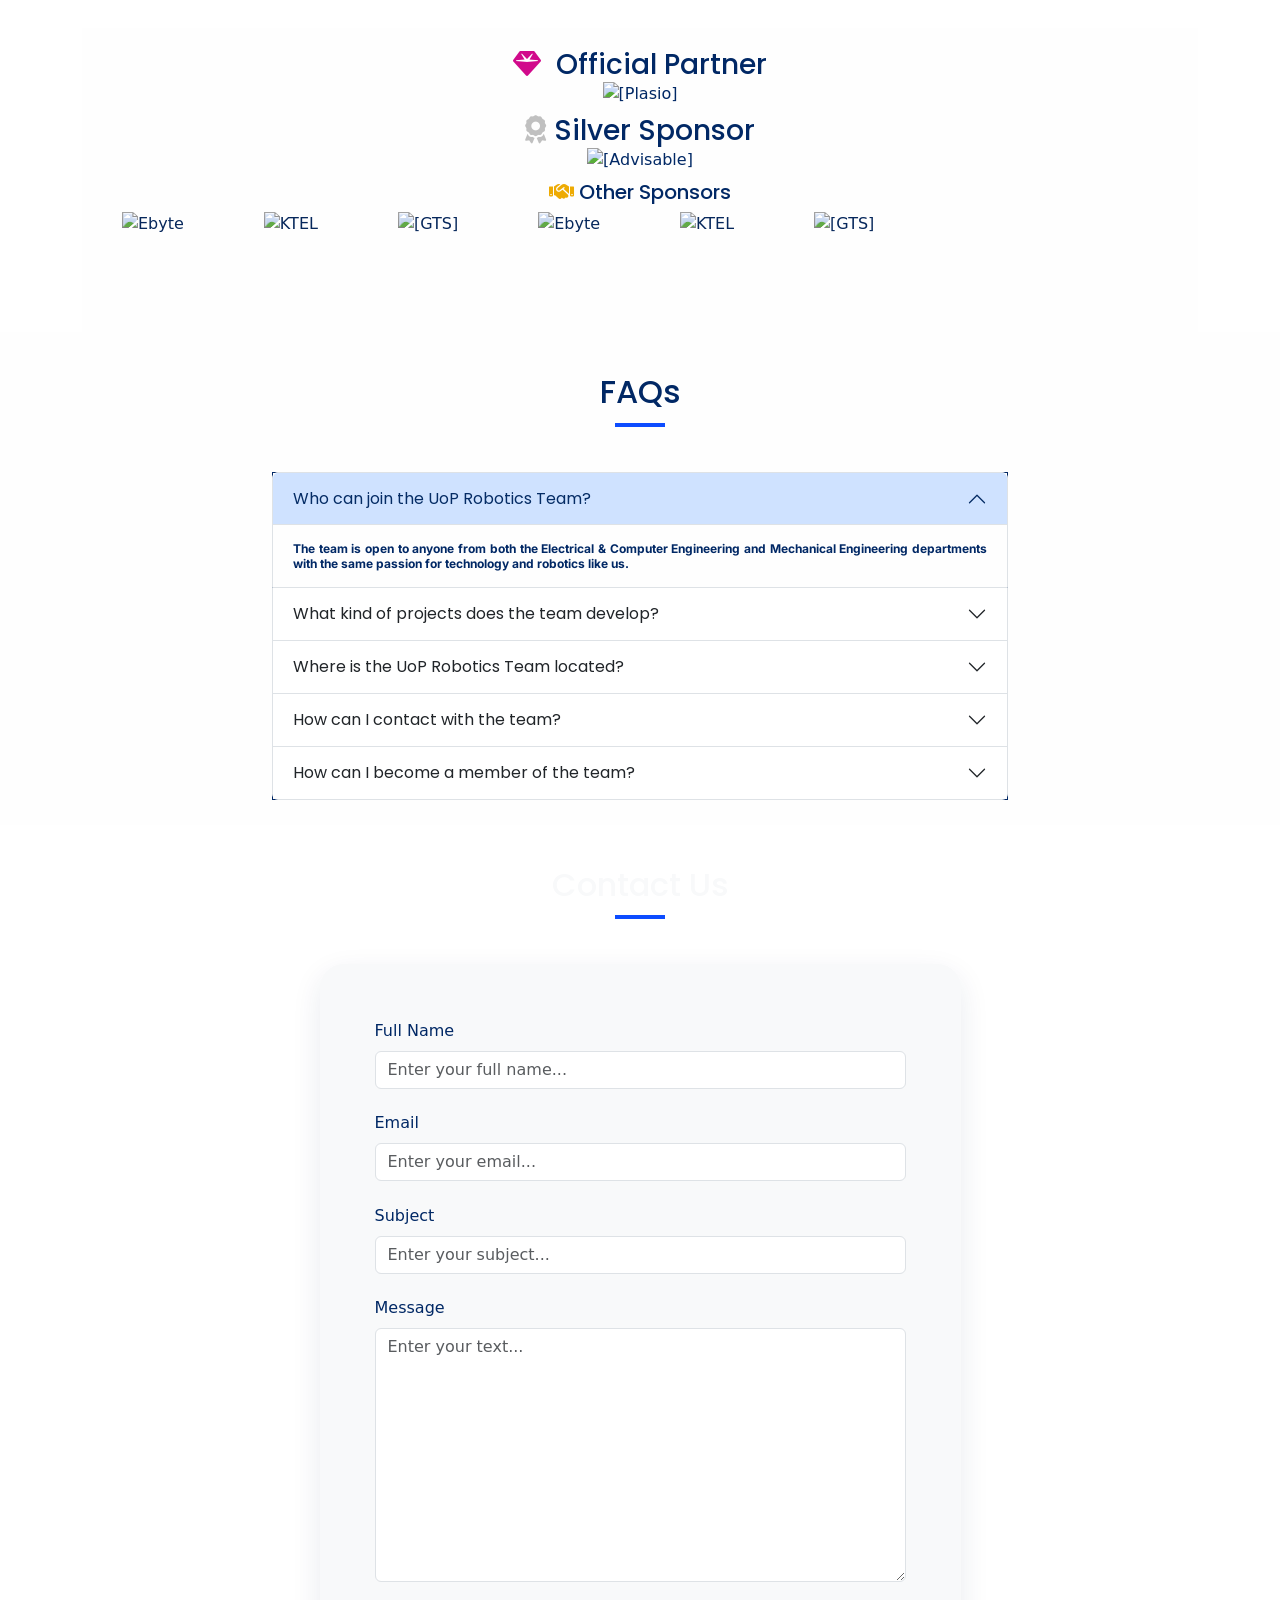
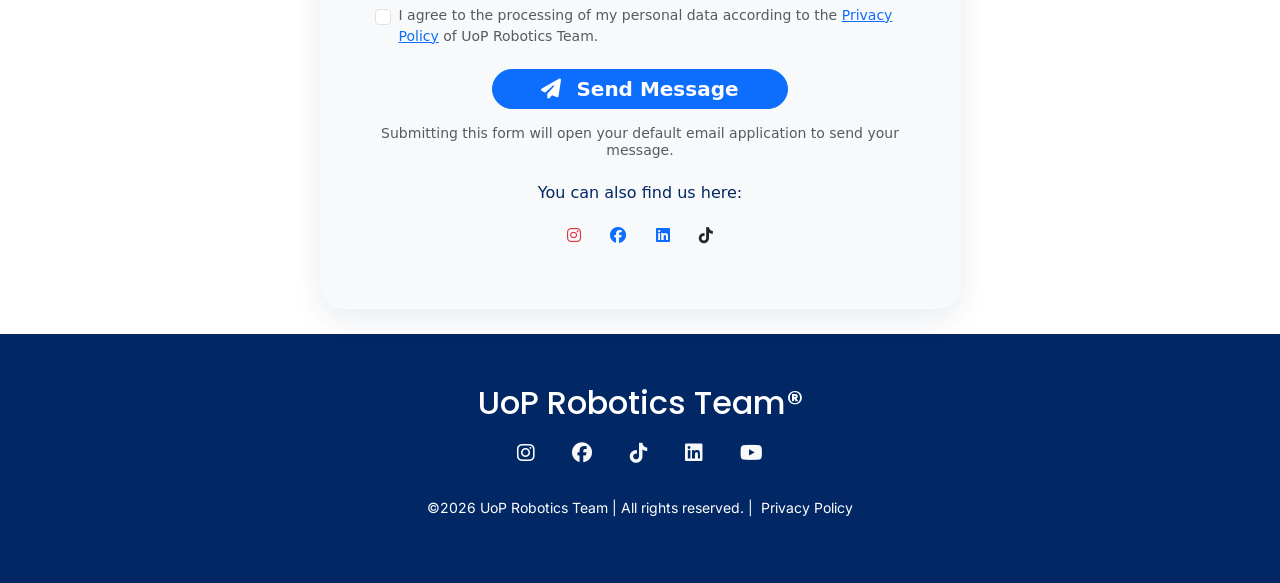
==== commit 45d1daf2: "Changes in History Section" ====
--- a/index.html
+++ b/index.html
@@ -130,8 +130,8 @@
                                 </button>
                             </div>
                         </div>
-                        <div class="col-lg-6" reveal>
-                            <h3 class="mb-4 reveal" data-i18n="about_subtitle">Who are we <i class="fa-solid fa-robot"></i></h3>
+                        <div class="col-lg-6 reveal">
+                            <h3 class="mb-4 reveal" data-i18n="about_subtitle">Who we are <i class="fa-solid fa-robot"></i></h3>
                             <p class="about-text reveal" data-i18n="about_text">
                                 The student robotics group UoP Robotics operates in the <a href="https://www.ece.uop.gr/">Department of Electrical and Computer Engineering</a> of the University of Peloponnese 
                                 in the city of Patras.The team consists of 25 undergraduate students from both Mechanical Engineering and ECE departments with the aim of implementing innovative ideas and applications in the field of technology 
@@ -181,105 +181,105 @@
                 <div class="timeline reveal mt-5">
                     <div class="timeline-container left reveal">
                         <div class="content" id="timeline-card">
+                            <h5 data-i18n="edu_uni_title" id="timeline-card-title">XVII ROBOCHALLENGE <span class="bg-danger border-light text-light badge fs-8">NEW</span></h5>
+                            <p class="mb-0 text-muted" id="timeline-year">2026</p>
+                            <small data-i18n="edu_uni_desc">
+                                🥈 Our team awarded with <strong>2nd place</strong> at the <strong>Freestyle Showcase - University</strong> category of the <strong>XVII Robochallenge</strong> competition with "Stafylos" in Bucharest, Romania.
+                            </small>
+                        </div>
+                    </div>
+                    <div class="timeline-container right reveal">
+                        <div class="content" id="timeline-card">
+                            <h5 data-i18n="edu_uni_title" id="timeline-card-title">IMPACT 2026</h5>
+                            <p class="mb-0 text-muted" id="timeline-year">2026</p>
+                            <small data-i18n="edu_uni_desc">
+                                📌 Our team took part for the second consecutive year at the <strong>Impact Conference</strong> organized by CTI "Diophantus" and the 
+                                Department of Electrical and Computer Engineering, University of Peloponnese in Patras, Greece.
+                            </small>
+                        </div>
+                    </div>
+                    <div class="timeline-container left reveal">
+                        <div class="content" id="timeline-card">
+                            <h5 data-i18n="edu_uni_title" id="timeline-card-title">Summer School 2026</h5>
+                            <p class="mb-0 text-muted" id="timeline-year">2026</p>
+                            <small data-i18n="edu_uni_desc">
+                                📍Our team managed to organize for the first time the <strong>Summer School</strong> event during the 
+                                <strong>Regional Growth Conference</strong>.
+                            </small>
+                        </div>
+                    </div>
+                    <div class="timeline-container right reveal">
+                        <div class="content" id="timeline-card">
+                            <h5 data-i18n="edu_uni_title" id="timeline-card-title">AR EXPO26</h5>
+                            <p class="mb-0 text-muted" id="timeline-year">2026</p>
+                            <small data-i18n="edu_uni_desc">
+                            📌 Our team participated in the <strong>2nd Automation & Robotocis Exhibition</strong> in Athens, Greece.
+                            </small>
+                        </div>
+                    </div>
+                    <div class="timeline-container left reveal">
+                        <div class="content" id="timeline-card">
+                            <h5 data-i18n="edu_uni_title" id="timeline-card-title">XVII Robotic Arena</h5>
+                            <p class="mb-0 text-muted" id="timeline-year">2026</p>
+                            <small data-i18n="edu_uni_desc">
+                                💪 Competitive participation in the <strong>XVII Robotic Arena</strong> in  Wrocław, Poland once again.
+                            </small>
+                        </div>
+                    </div>
+                    <div class="timeline-container right reveal">
+                        <div class="content" id="timeline-card">
+                            <h5 data-i18n="edu_uni_title" id="timeline-card-title">IMPACT 2025</h5>
+                            <p class="mb-0 text-muted" id="timeline-year">2025</p>
+                            <small data-i18n="edu_uni_desc">
+                                📌 Our team took part at the <strong>Impact Conference</strong> organized by CTI "Diophantus" and the 
+                                Department of Electrical and Computer Engineering, University of Peloponnese in Patras, Greece.
+                            </small>
+                        </div>
+                    </div>
+                    <div class="timeline-container left reveal">
+                        <div class="content" id="timeline-card">
+                            <h5 data-i18n="edu_uni_title" id="timeline-card-title">TEDxPATRAS</h5>
+                            <p class="mb-0 text-muted" id="timeline-year">2025</p>
+                            <small data-i18n="edu_uni_desc">
+                                📌 Our team participated at the <strong>TEDxPatras</strong> presenting the UGV project in public, in Patras, Greece.
+                            </small>
+                        </div>
+                    </div>
+                    <div class="timeline-container right reveal">
+                        <div class="content" id="timeline-card">
+                            <h5 data-i18n="edu_uni_title" id="timeline-card-title"> XV ROBOCHALLENGE</h5>
+                            <p class="mb-0 text-muted" id="timeline-year">2024</p>
+                            <small data-i18n="edu_uni_desc">
+                                📌 Participation in the European <strong>Robochallenge</strong> competition in Bucharest, Romania.
+                            </small>
+                        </div>
+                    </div>
+                    <div class="timeline-container left reveal">
+                        <div class="content" id="timeline-card">
+                            <h5 data-i18n="edu_uni_title" id="timeline-card-title">XIV Robotic Arena</h5>
+                            <p class="mb-0 text-muted" id="timeline-year">2023</p>
+                            <small data-i18n="edu_uni_desc">
+                                💪 Competitive participation in the <strong>XIV Robotic Arena</strong> in  Wrocław, Poland.
+                            </small>
+                        </div>
+                    </div>
+                    <div class="timeline-container right reveal">
+                        <div class="content" id="timeline-card">
+                            <h5 data-i18n="edu_uni_title" id="timeline-card-title">World Robotic Olypiad (WRO)</h5>
+                            <p class="mb-0 text-muted" id="timeline-year">2019 & 2021</p>
+                            <small data-i18n="edu_uni_desc">
+                                🥇<strong>1st place</strong> in the national finals of the <strong>WRO</strong> educational
+                                robotics competition.
+                            </small>
+                        </div>
+                    </div>
+                    <div class="timeline-container left reveal">
+                        <div class="content" id="timeline-card">
                             <h5 data-i18n="edu_uni_title" id="timeline-card-title">World Robotic Olypiad (WRO)</h5>
                             <p class="mb-0 text-muted" id="timeline-year">2019</p>
                             <small data-i18n="edu_uni_desc">📌The team represented Greece in the <strong>WRO finals</strong>
                             in the city of <strong>Győr</strong>, Hungary, achieving <strong>9th place worldwide</strong>.
                         </small>
-                        </div>
-                    </div>
-                    <div class="timeline-container right reveal">
-                        <div class="content" id="timeline-card">
-                            <h5 data-i18n="edu_uni_title" id="timeline-card-title">World Robotic Olypiad (WRO)</h5>
-                            <p class="mb-0 text-muted" id="timeline-year">2019 & 2021</p>
-                            <small data-i18n="edu_uni_desc">
-                                🥇<strong>1st place</strong> in the national finals of the <strong>WRO</strong> educational
-                                robotics competition.
-                            </small>
-                        </div>
-                    </div>
-                    <div class="timeline-container left reveal">
-                        <div class="content" id="timeline-card">
-                            <h5 data-i18n="edu_uni_title" id="timeline-card-title">XIV Robotic Arena</h5>
-                            <p class="mb-0 text-muted" id="timeline-year">2023</p>
-                            <small data-i18n="edu_uni_desc">
-                                💪 Competitive participation in the <strong>XIV Robotic Arena</strong> in  Wrocław, Poland.
-                            </small>
-                        </div>
-                    </div>
-                    <div class="timeline-container right reveal">
-                        <div class="content" id="timeline-card">
-                            <h5 data-i18n="edu_uni_title" id="timeline-card-title"> XVRobochallenge Romania</h5>
-                            <p class="mb-0 text-muted" id="timeline-year">2024</p>
-                            <small data-i18n="edu_uni_desc">
-                                📌 Participation in the European <strong>Robochallenge</strong> competition in Bucharest, Romania.
-                            </small>
-                        </div>
-                    </div>
-                    <div class="timeline-container left reveal">
-                        <div class="content" id="timeline-card">
-                            <h5 data-i18n="edu_uni_title" id="timeline-card-title">TEDxPATRAS</h5>
-                            <p class="mb-0 text-muted" id="timeline-year">2025</p>
-                            <small data-i18n="edu_uni_desc">
-                                📌 Our team participated at the <strong>TEDxPatras</strong> presenting the UGV project in public, in Patras, Greece.
-                            </small>
-                        </div>
-                    </div>
-                    <div class="timeline-container right reveal">
-                        <div class="content" id="timeline-card">
-                            <h5 data-i18n="edu_uni_title" id="timeline-card-title">IMPACT 2025</h5>
-                            <p class="mb-0 text-muted" id="timeline-year">2025</p>
-                            <small data-i18n="edu_uni_desc">
-                                📌 Our team took part at the <strong>Impact Conference</strong> organized by CTI "Diophantus" and the 
-                                Department of Electrical and Computer Engineering, University of Peloponnese in Patras, Greece.
-                            </small>
-                        </div>
-                    </div>
-                    <div class="timeline-container left reveal">
-                        <div class="content" id="timeline-card">
-                            <h5 data-i18n="edu_uni_title" id="timeline-card-title">XVII Robotic Arena</h5>
-                            <p class="mb-0 text-muted" id="timeline-year">2026</p>
-                            <small data-i18n="edu_uni_desc">
-                                💪 Competitive participation in the <strong>XVII Robotic Arena</strong> in  Wrocław, Poland once again.
-                            </small>
-                        </div>
-                    </div>
-                    <div class="timeline-container right reveal">
-                        <div class="content" id="timeline-card">
-                            <h5 data-i18n="edu_uni_title" id="timeline-card-title">AR EXPO26</h5>
-                            <p class="mb-0 text-muted" id="timeline-year">2026</p>
-                            <small data-i18n="edu_uni_desc">
-                            📌 Our team participated in the <strong>2nd Automation & Robotocis Exhibition</strong> in Athens, Greece.
-                            </small>
-                        </div>
-                    </div>
-                    <div class="timeline-container left reveal">
-                        <div class="content" id="timeline-card">
-                            <h5 data-i18n="edu_uni_title" id="timeline-card-title">Summer School 2026</h5>
-                            <p class="mb-0 text-muted" id="timeline-year">2026</p>
-                            <small data-i18n="edu_uni_desc">
-                                📍Our team managed to organize for the first time the <strong>Summer School</strong> event during the 
-                                <strong>Regional Growth Conference</strong>.
-                            </small>
-                        </div>
-                    </div>
-                    <div class="timeline-container right reveal">
-                        <div class="content" id="timeline-card">
-                            <h5 data-i18n="edu_uni_title" id="timeline-card-title">IMPACT 2026</h5>
-                            <p class="mb-0 text-muted" id="timeline-year">2026</p>
-                            <small data-i18n="edu_uni_desc">
-                                📌 Our team took part for the second consecutive year at the <strong>Impact Conference</strong> organized by CTI "Diophantus" and the 
-                                Department of Electrical and Computer Engineering, University of Peloponnese in Patras, Greece.
-                            </small>
-                        </div>
-                    </div>
-                    <div class="timeline-container left reveal">
-                        <div class="content" id="timeline-card">
-                            <h5 data-i18n="edu_uni_title" id="timeline-card-title">XVII ROBOCHALLENGE <span class="bg-danger border-light text-light badge fs-8">NEW</span></h5>
-                            <p class="mb-0 text-muted" id="timeline-year">2026</p>
-                            <small data-i18n="edu_uni_desc">
-                                🥈 Our team awarded with <strong>2nd place</strong> at the <strong>Freestyle Showcase - University</strong> category of the <strong>XVII Robochallenge</strong> competition with "Stafylos" in Bucharest, Romania.
-                            </small>
                         </div>
                     </div>
                 </div>
--- a/style.css
+++ b/style.css
@@ -205,7 +205,7 @@
 /*Carousel*/
 .carousel {border-radius: 14px; overflow: hidden; box-shadow: var(--shadow-hover);}
 .carousel-item img {
-    height: 500px; object-fit: cover;
+    height: 720px; object-fit: cover;
 }
 .skill-badge {background: var(--primary-color); color: var(--bg-color); padding: 8px 15px; 
     border-radius: 10px; margin: 5px; display: inline-block;
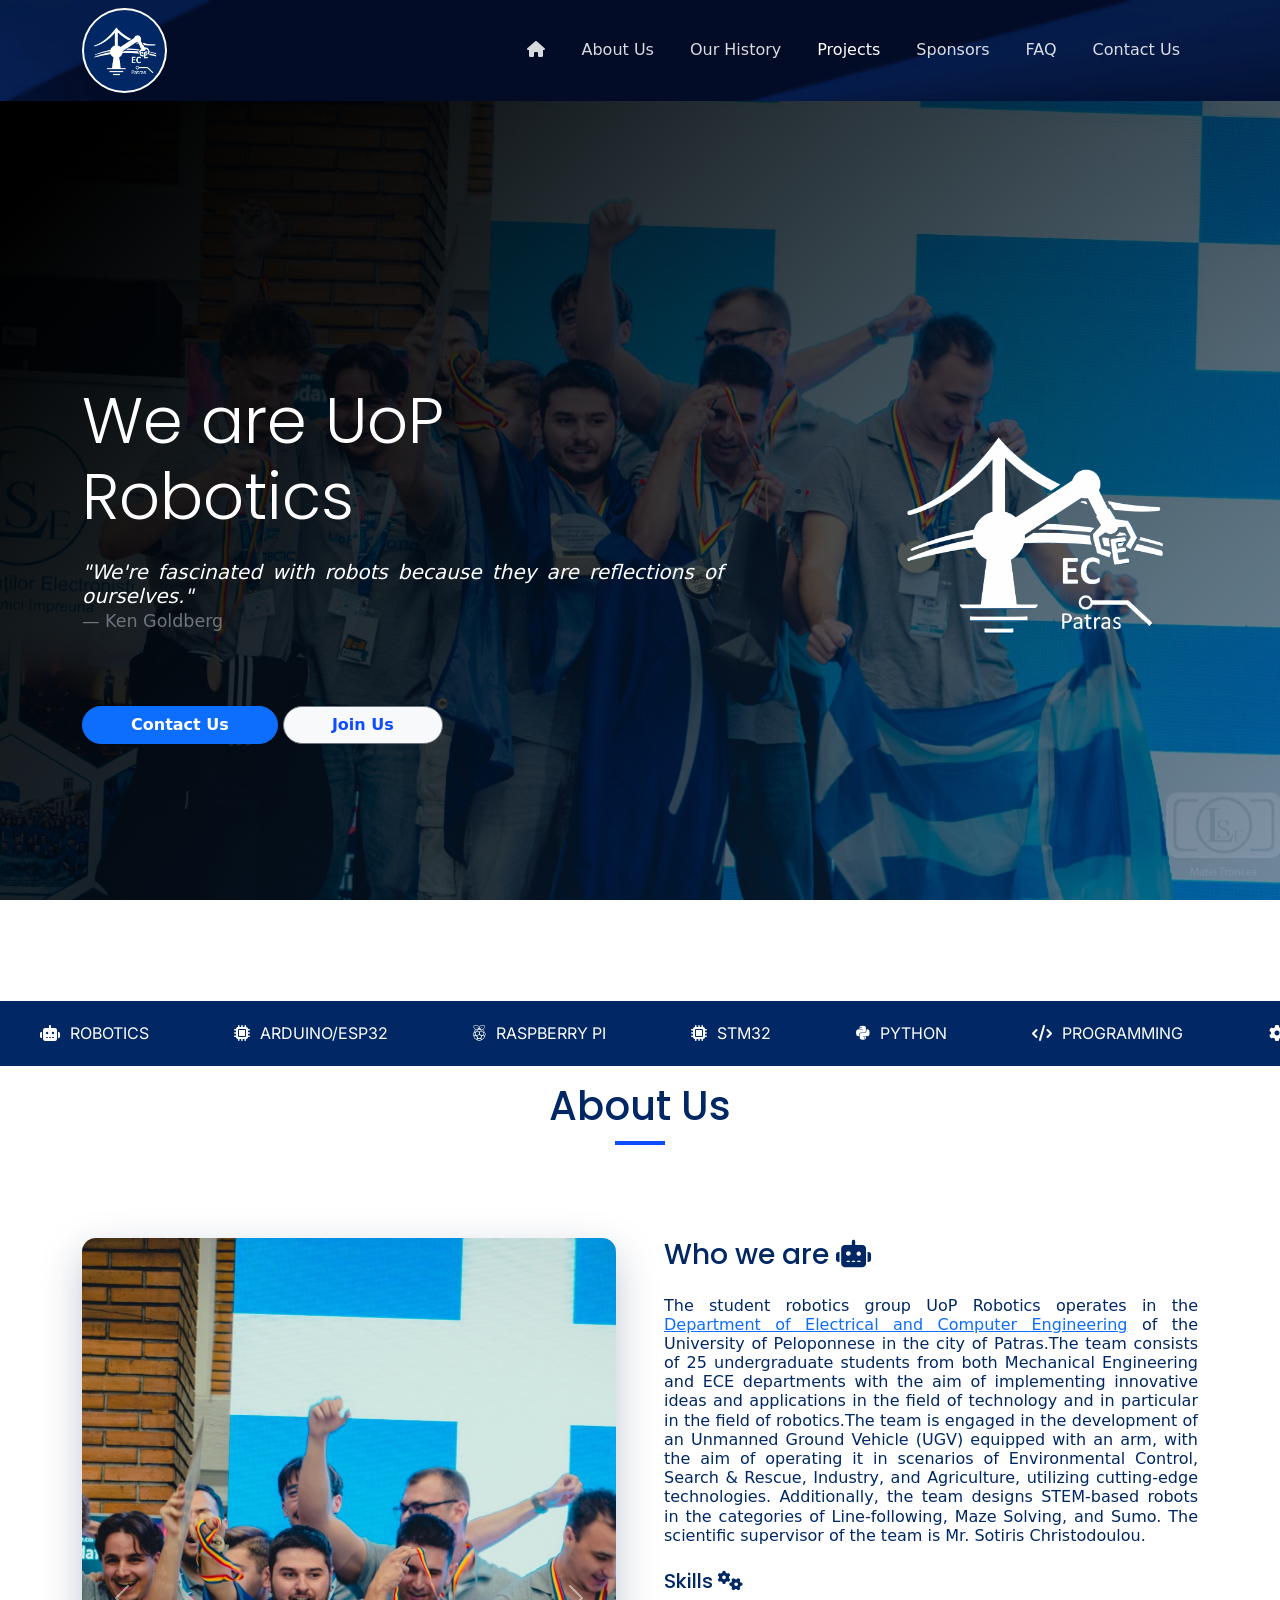
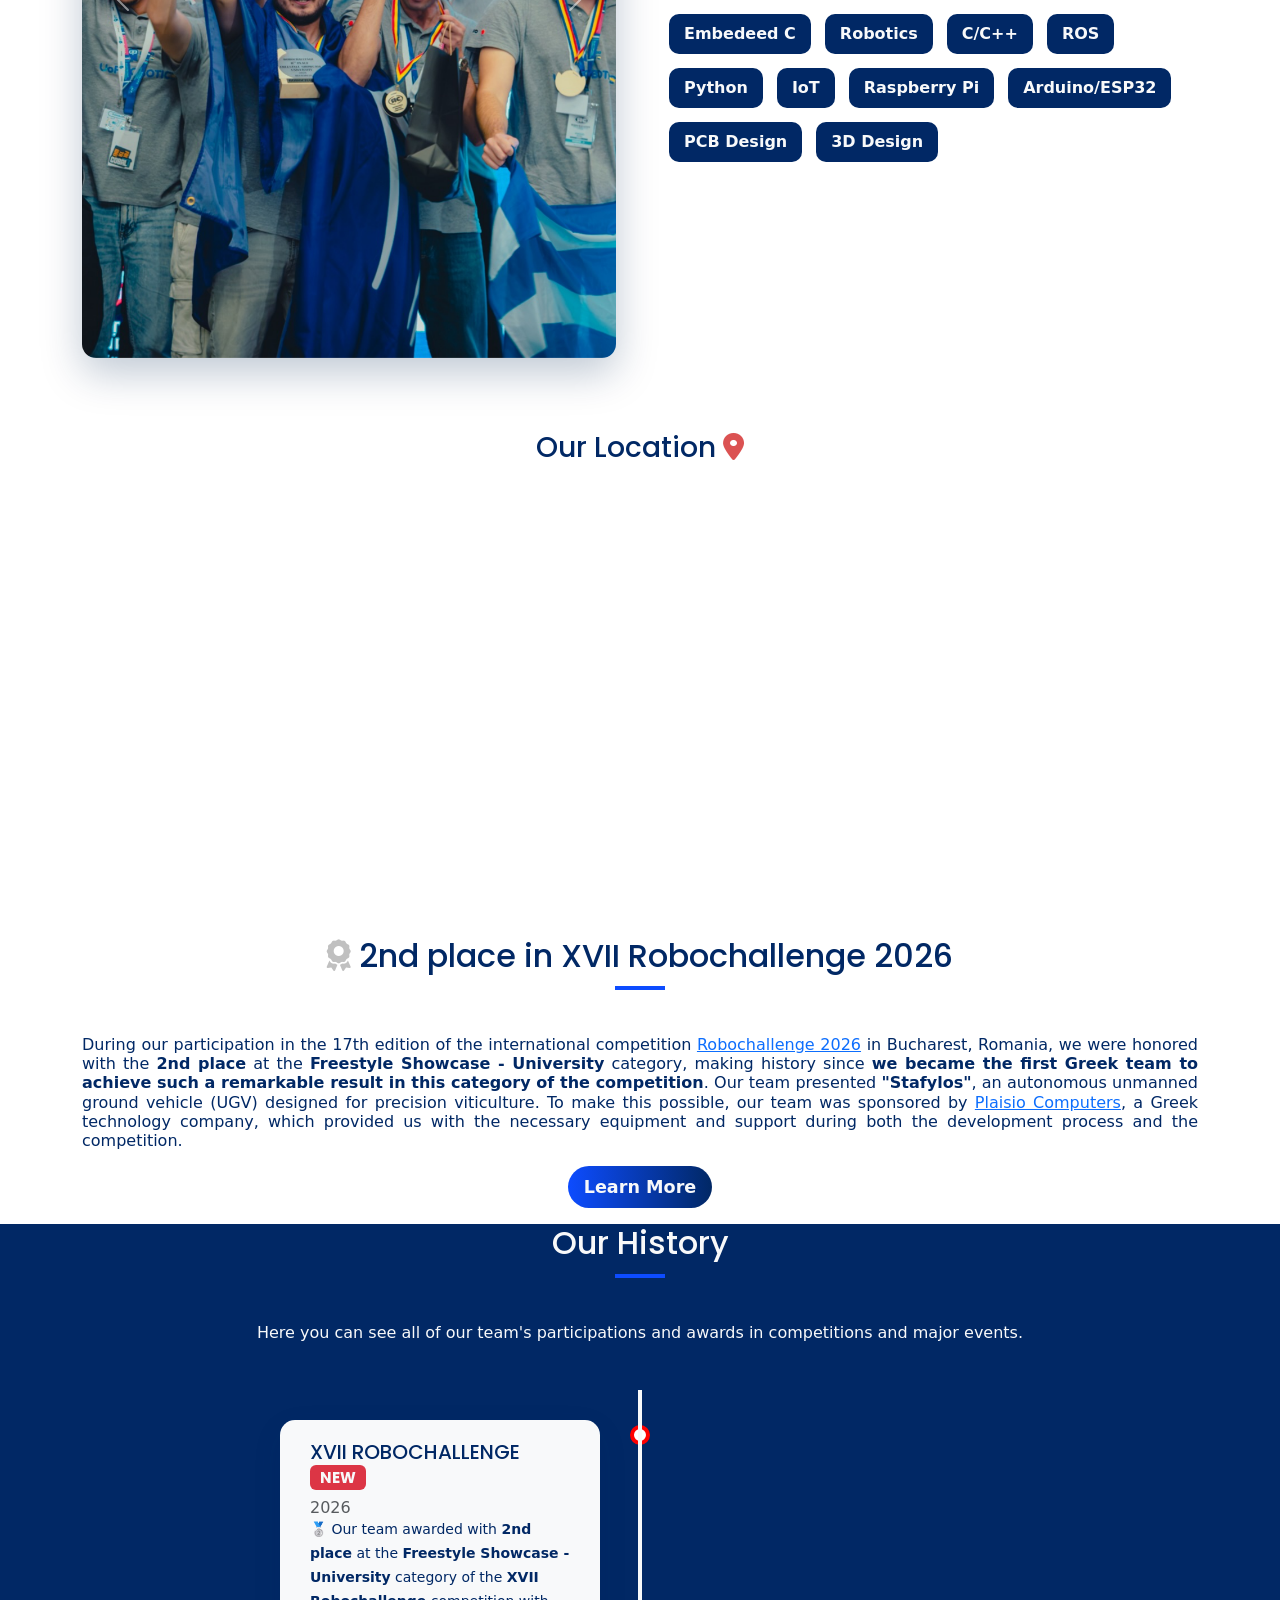
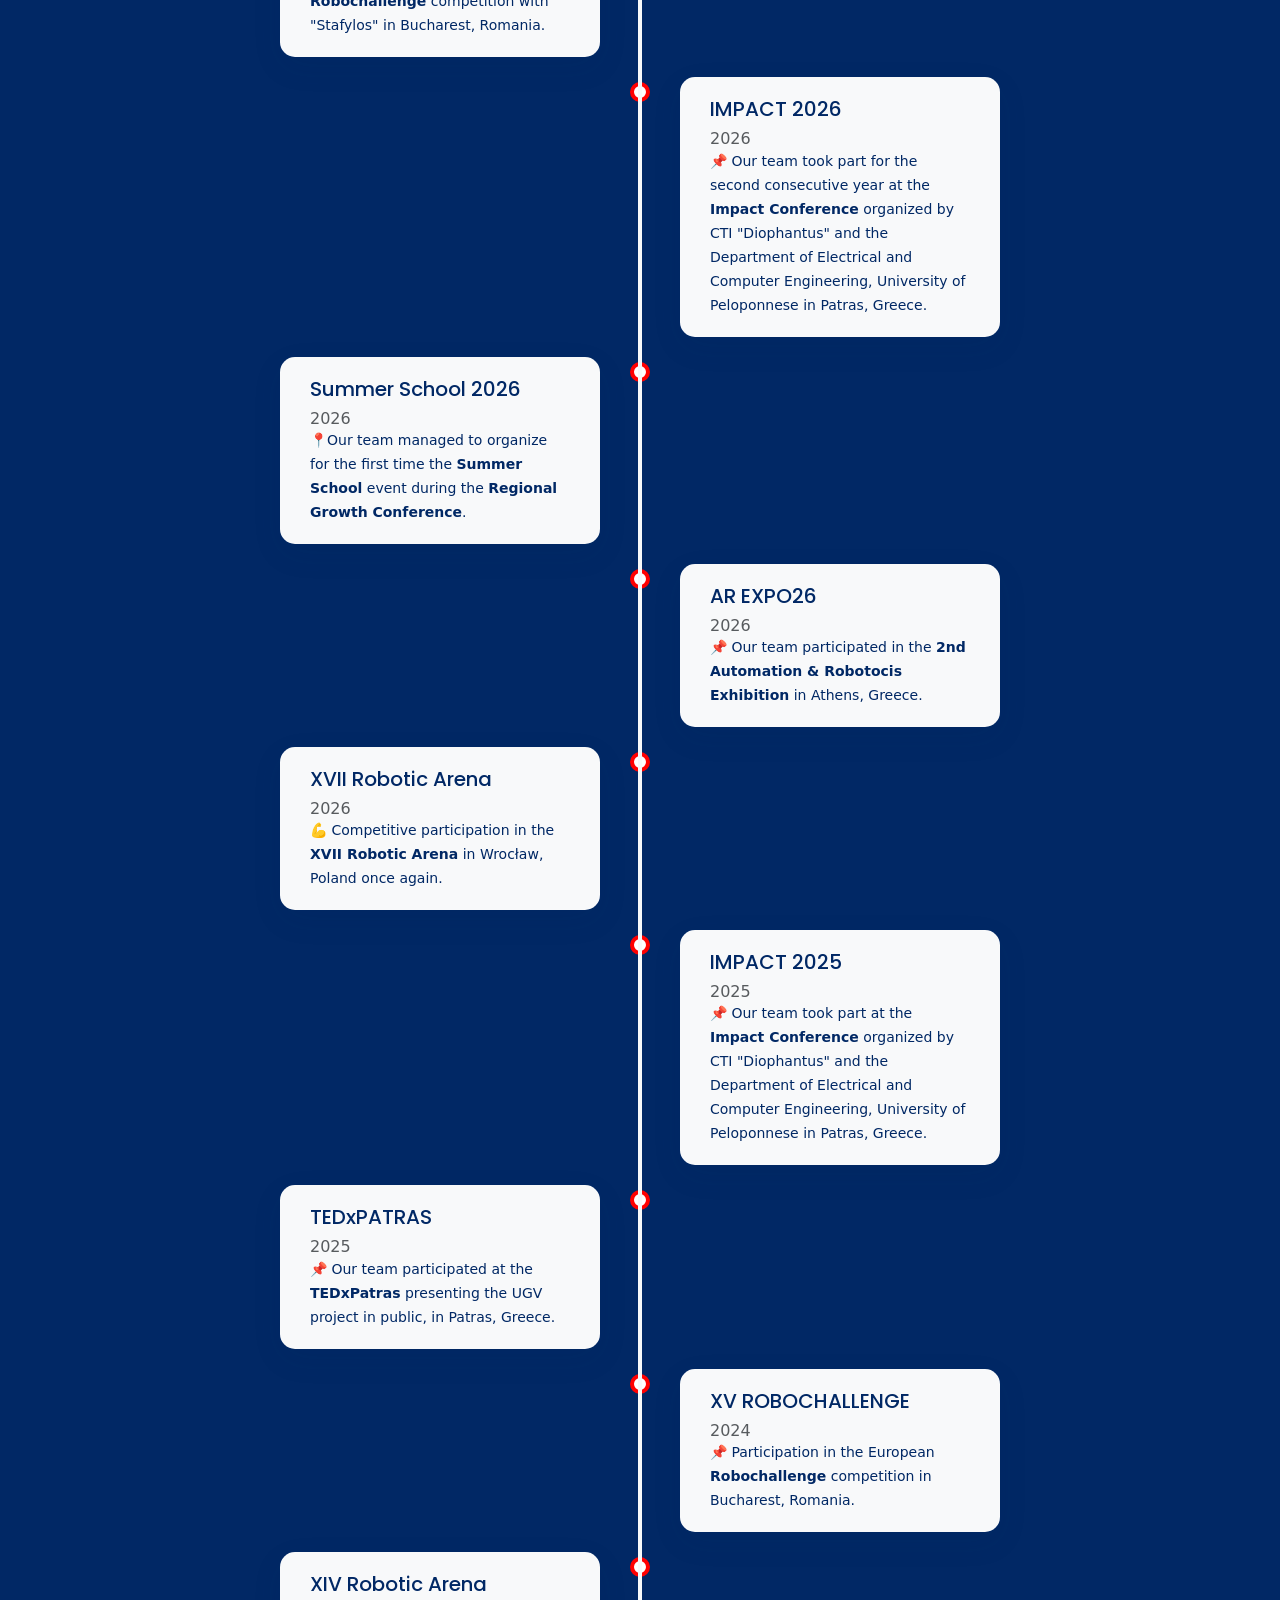
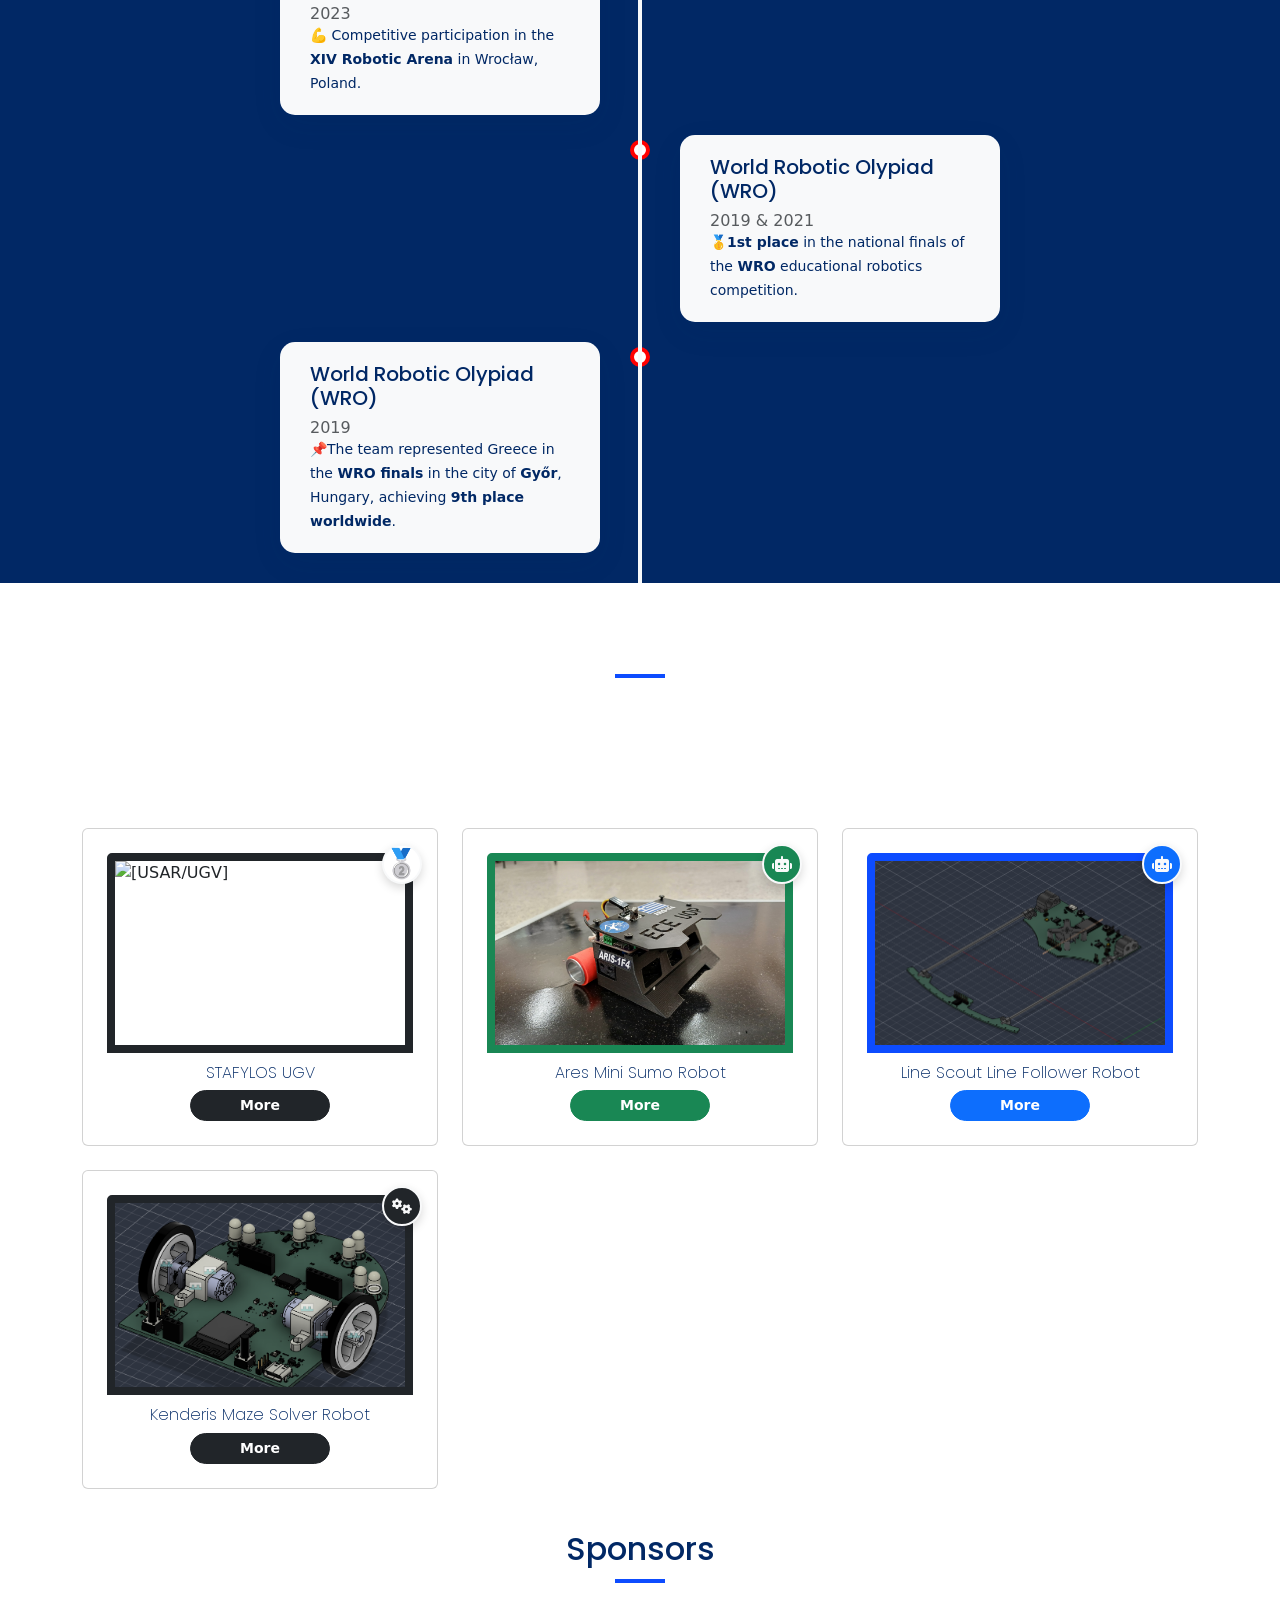
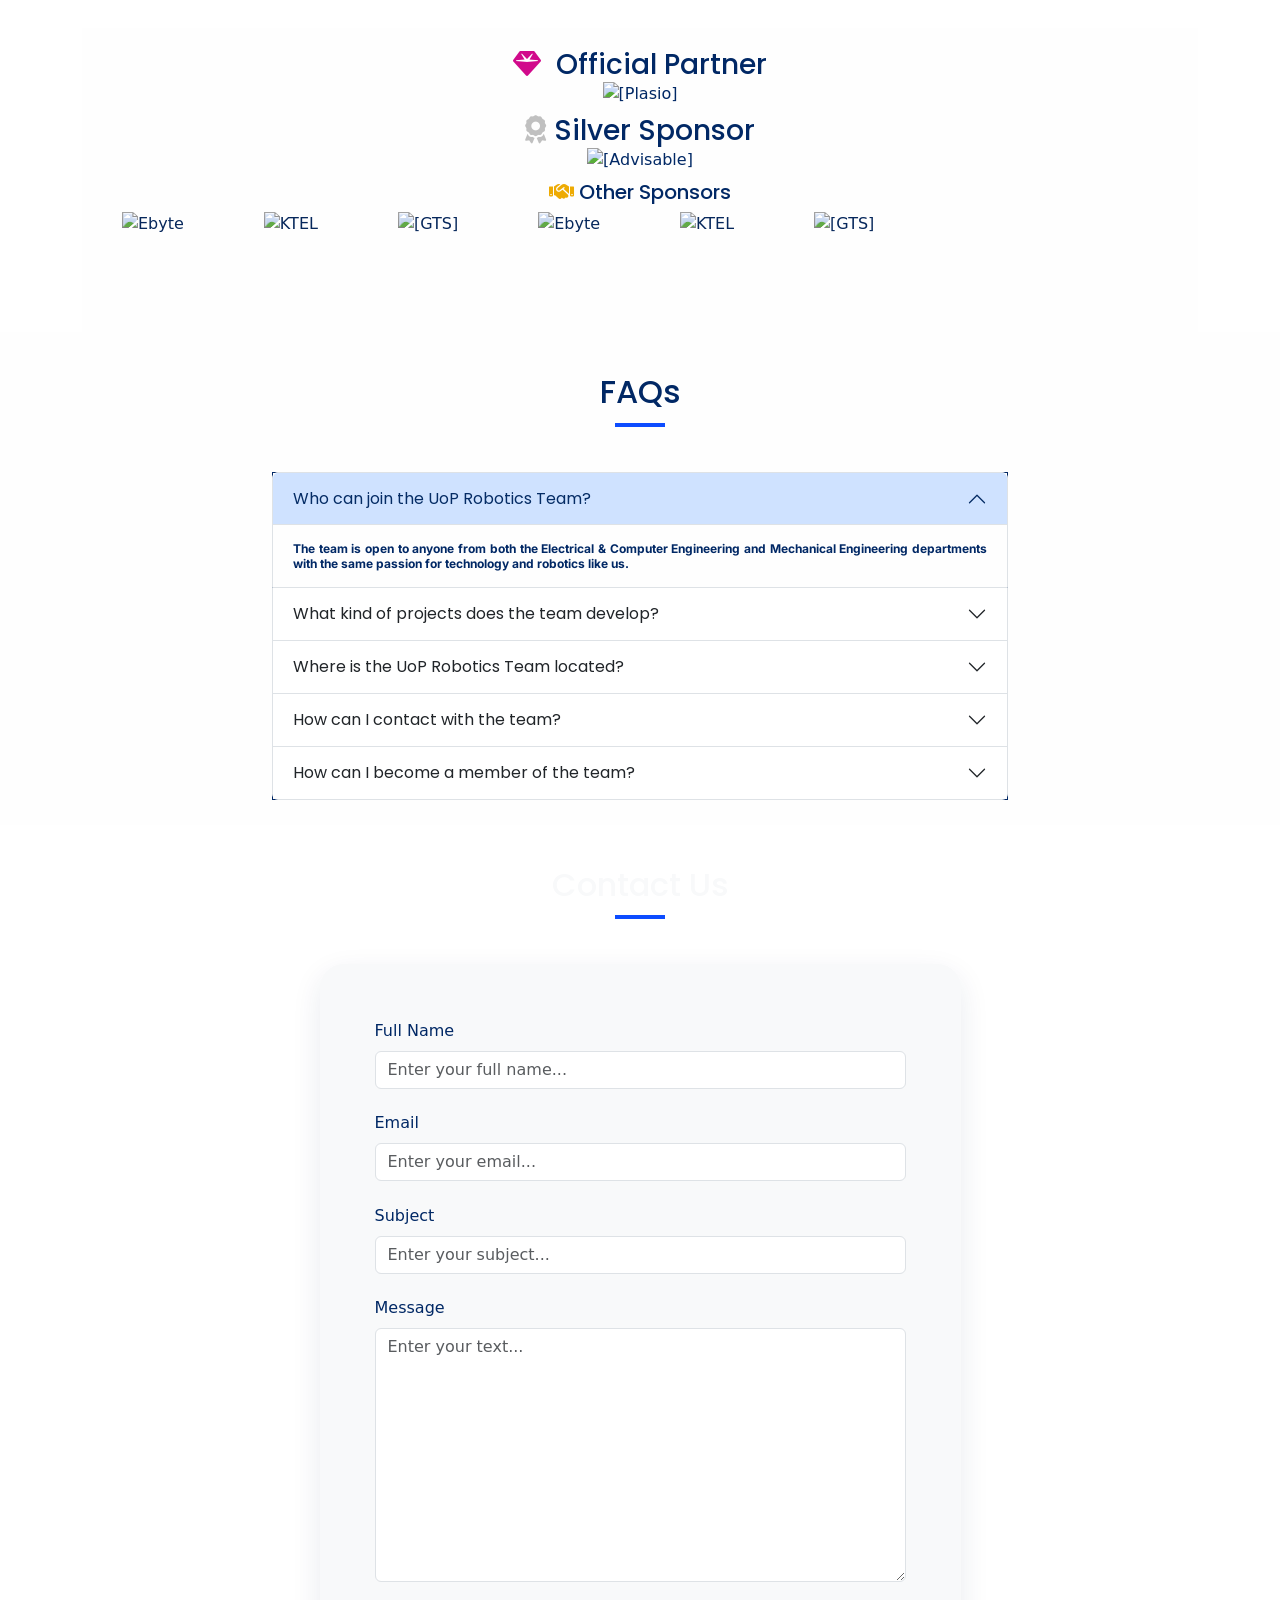
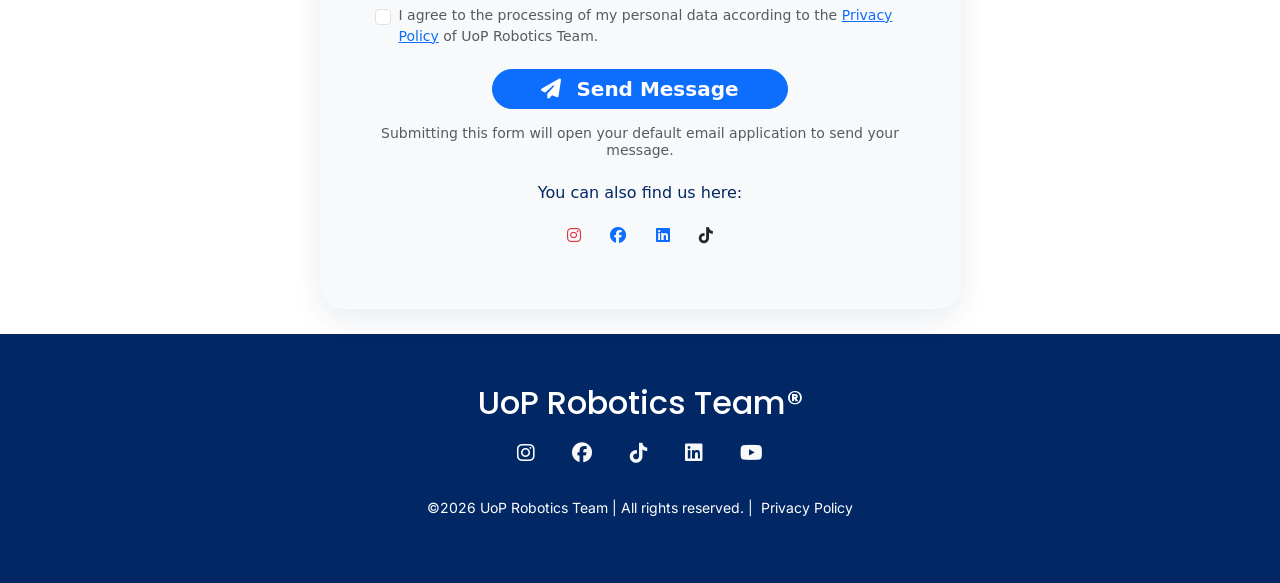
==== commit 6ea2df20: "New image added for ugv project card" ====
--- a/index.html
+++ b/index.html
@@ -295,7 +295,7 @@
                 <div class="row g-4 mt-4">
                     <div class="col-md-4 reveal">
                         <div class="card p-4" id="projectCard">
-                            <img src="assets/images/UGV LOGO.png" class="card-img-top project-card-img border-dark" alt="[USAR/UGV]">
+                            <img src="assets/images/Stafylos.jpg" class="card-img-top project-card-img border-dark" alt="[USAR/UGV]">
                             <span class="bg-tertiary border-light text-light badge fs-3">🥈</span>
                             <h5 data-i18n="proj3_title">STAFYLOS UGV</h5>
                             <a href="projects/ugv.html"  class="btn btn-primary btn-sm px-3 rounded-pill mt-auto bg-dark border-dark" data-i18n="btn_project">More</a>
--- a/style.css
+++ b/style.css
@@ -471,7 +471,7 @@
     background-repeat: no-repeat;
 }
 #project-team-ugv {
-    background: #012865 url('assets/images/Banner.png');
+    background: #012865 url('assets/images/Stafylos.jpg');
     background-size: cover;
     background-position: center;
     background-attachment: fixed;
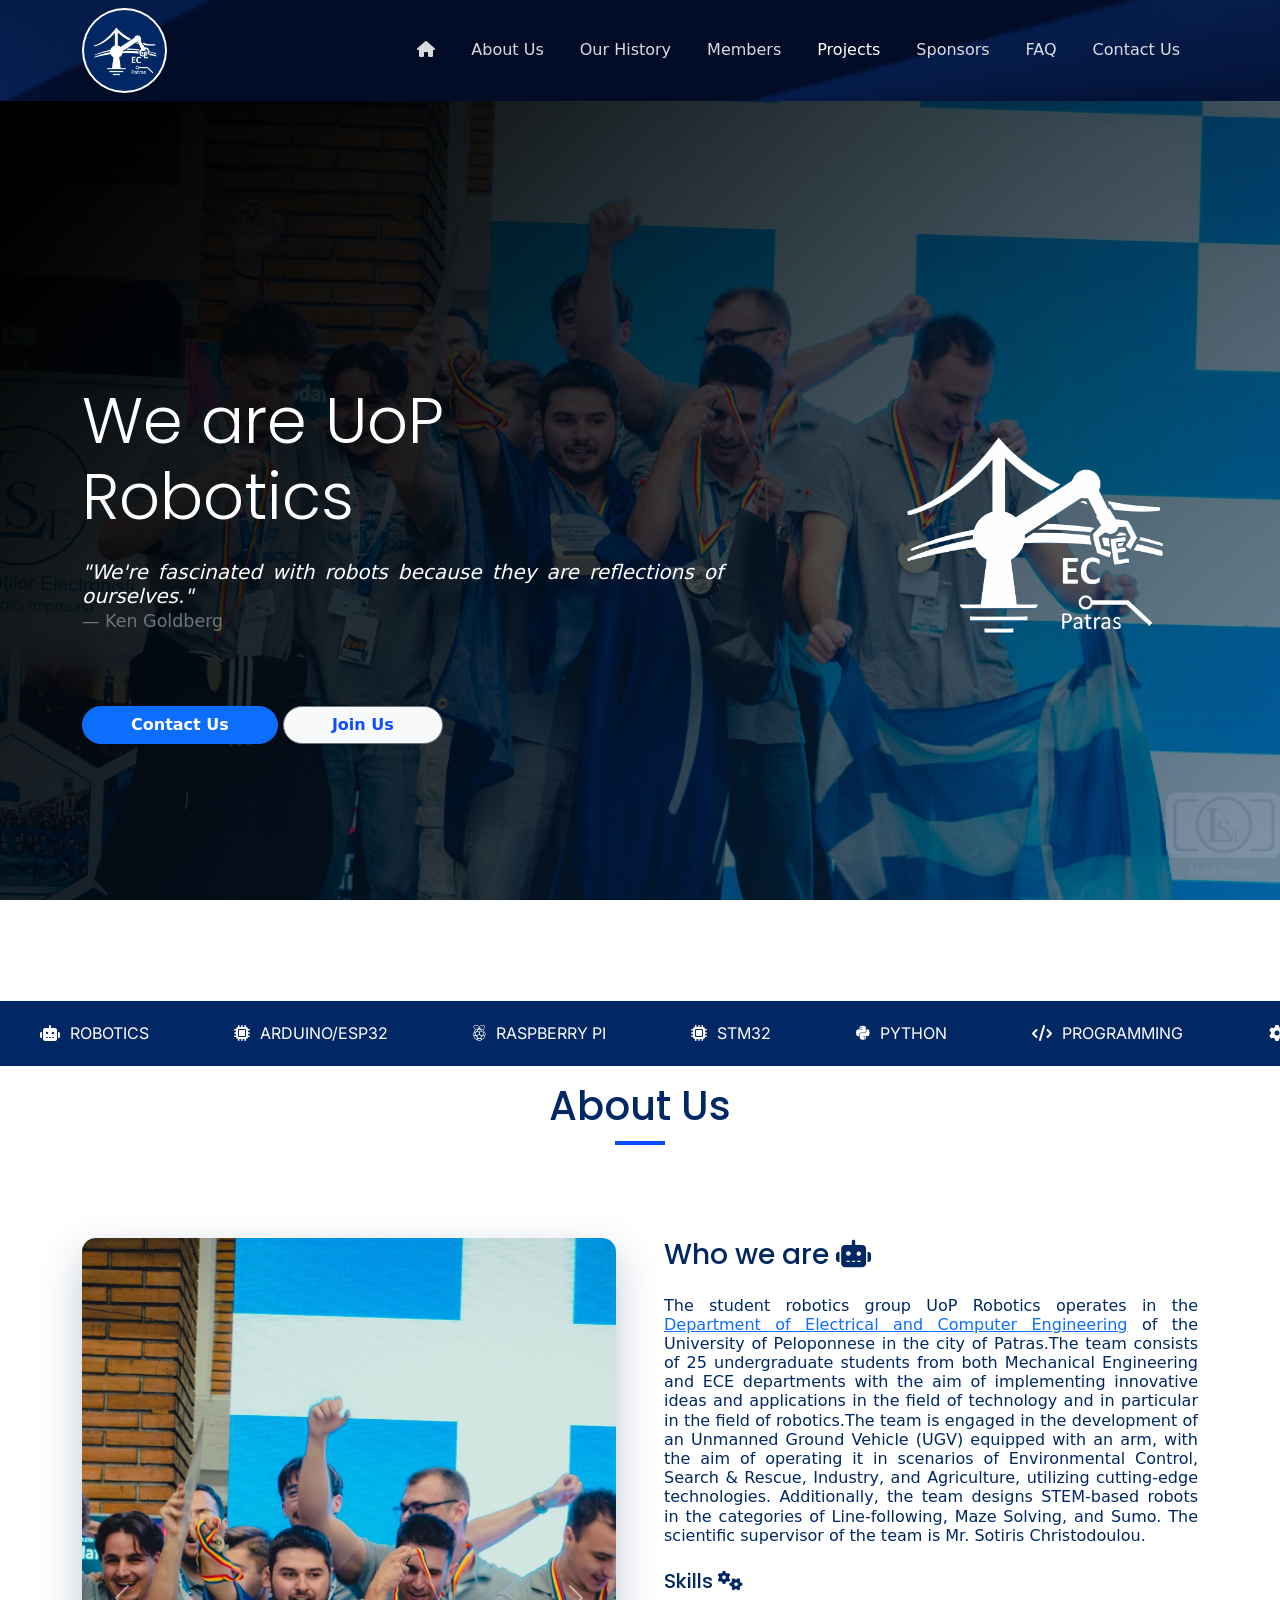
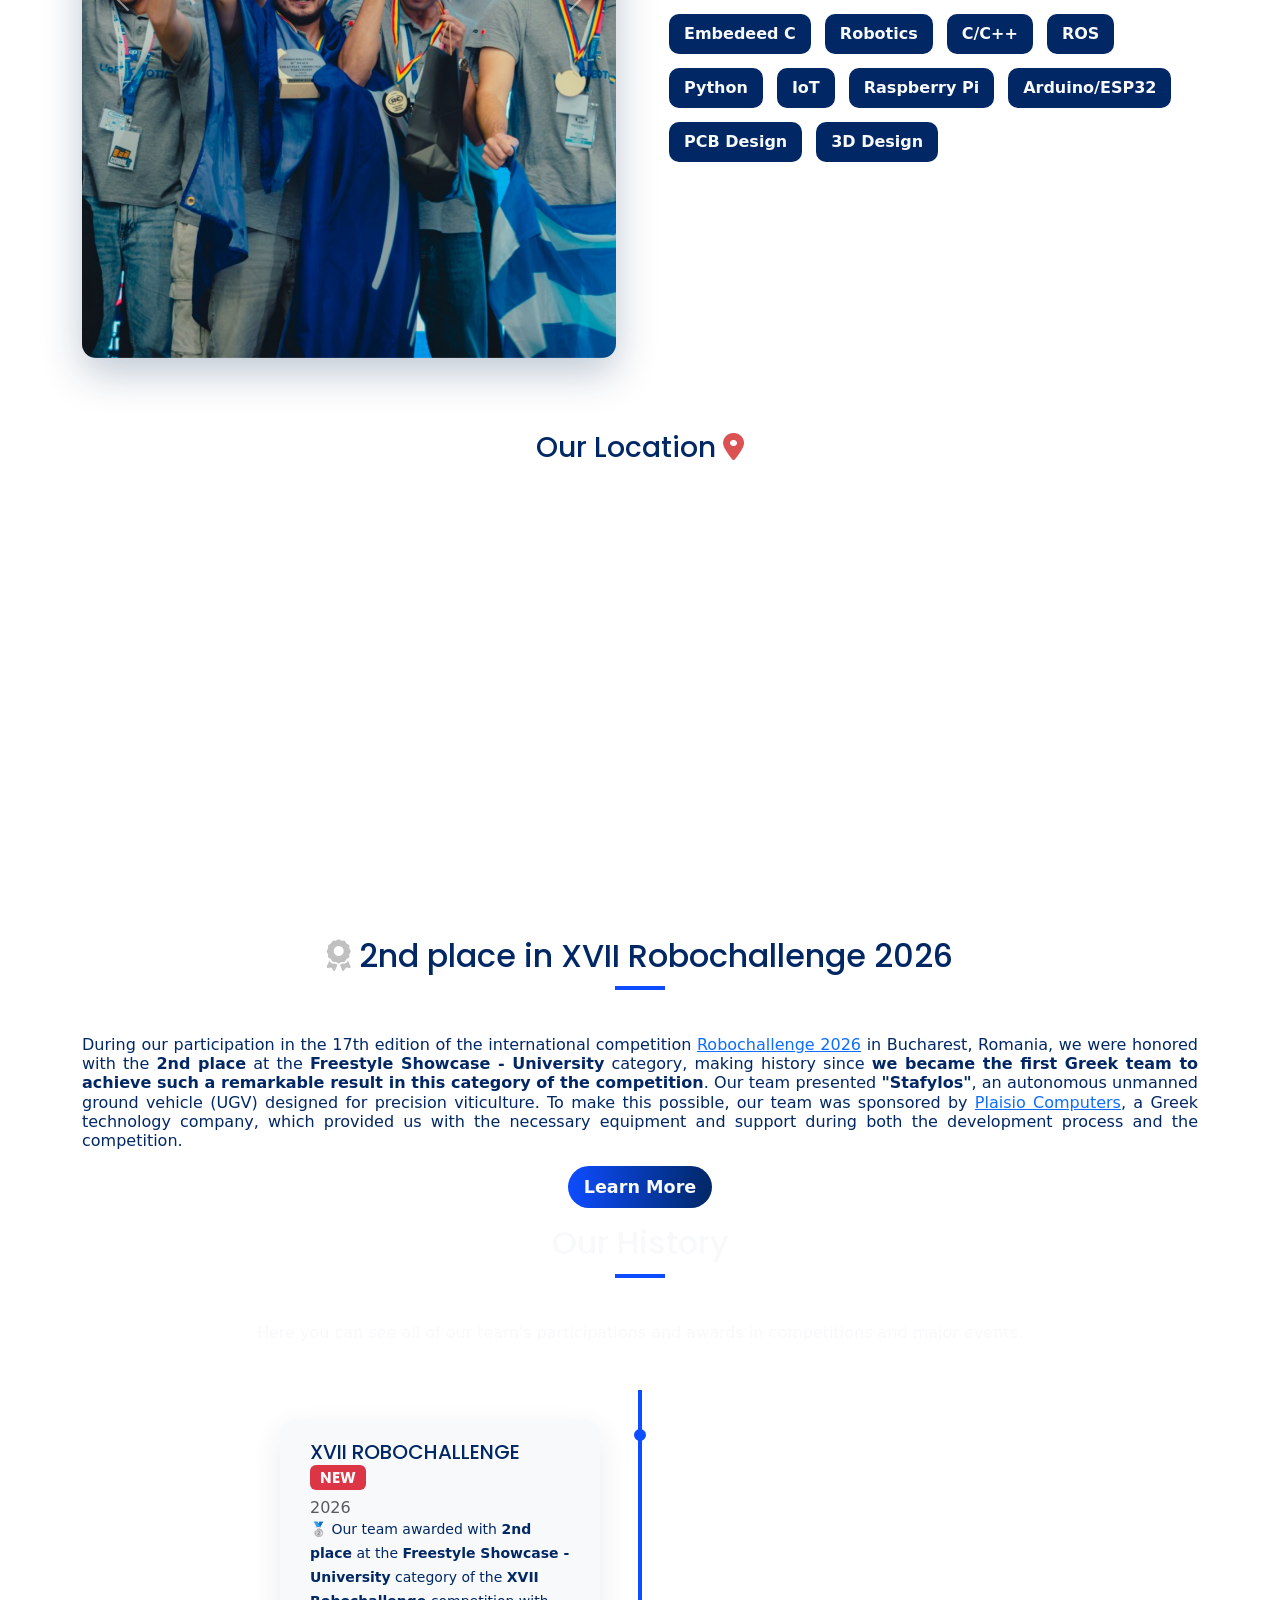
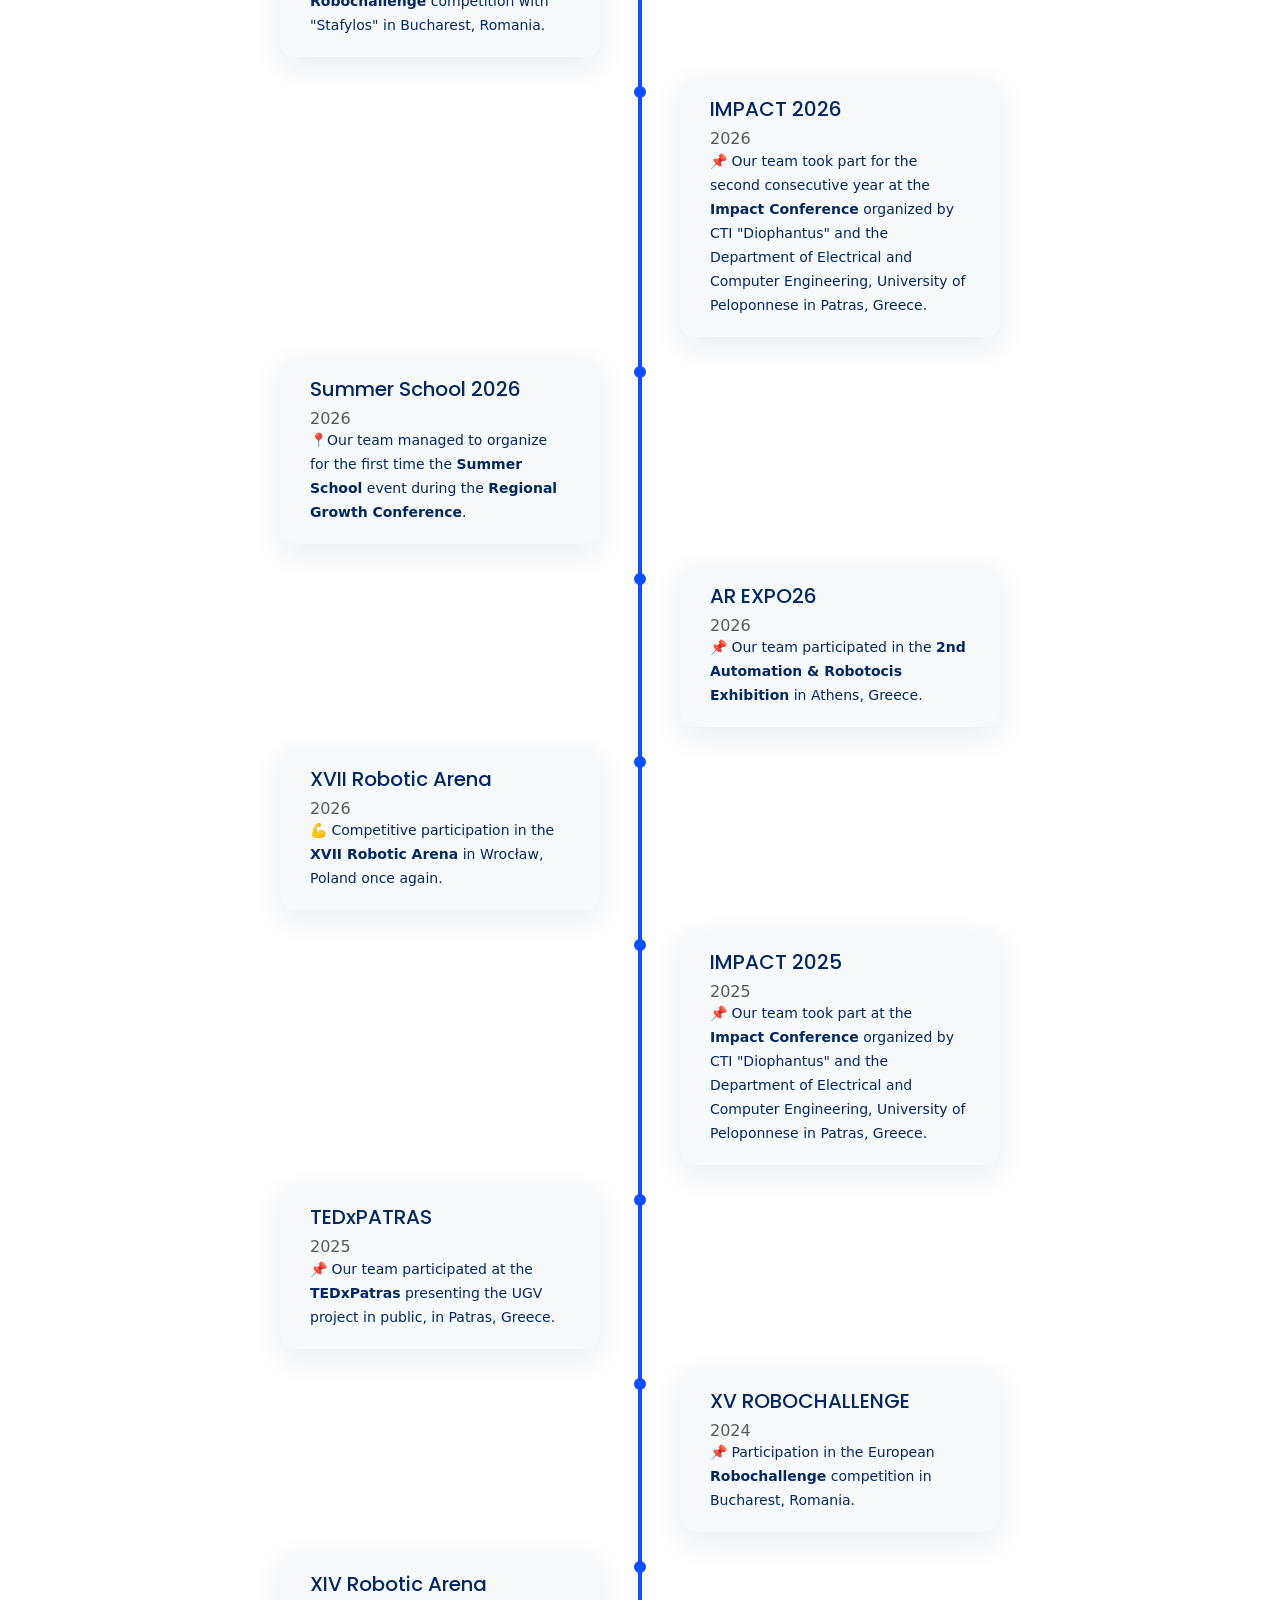
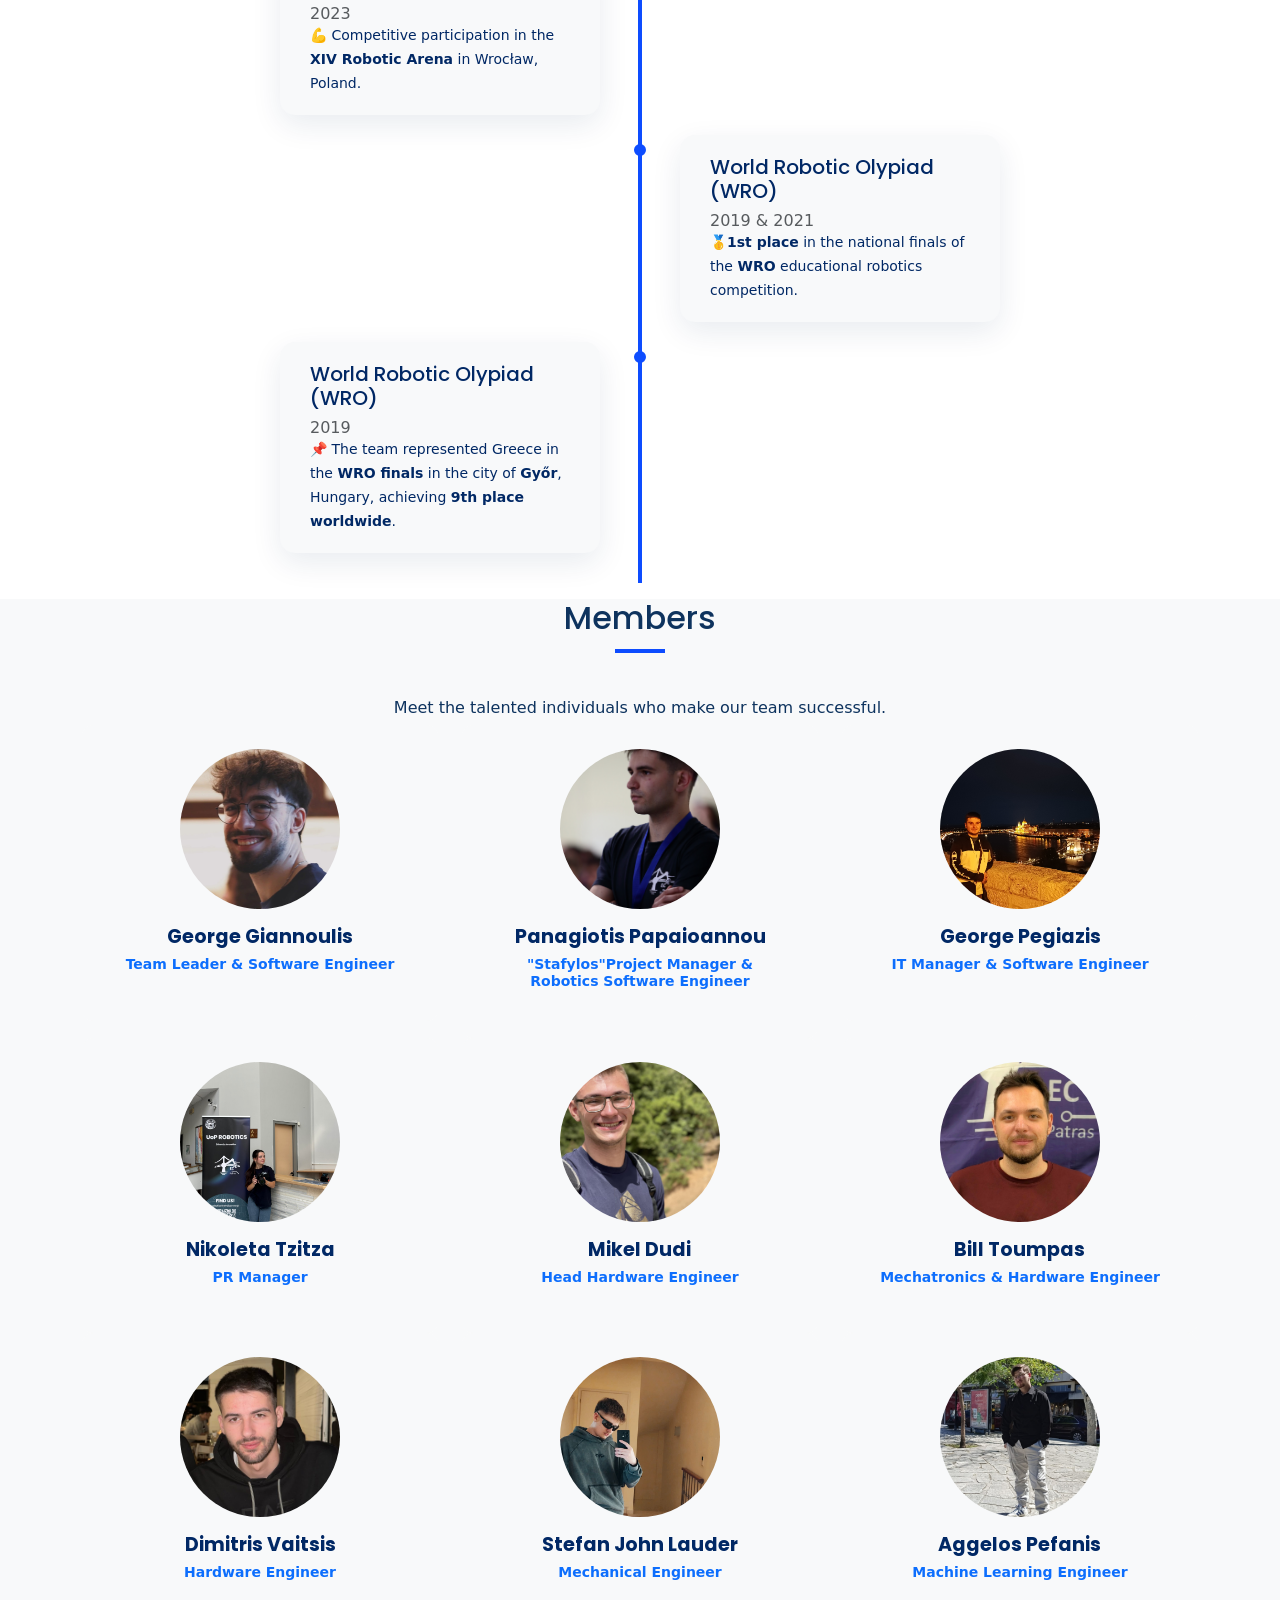
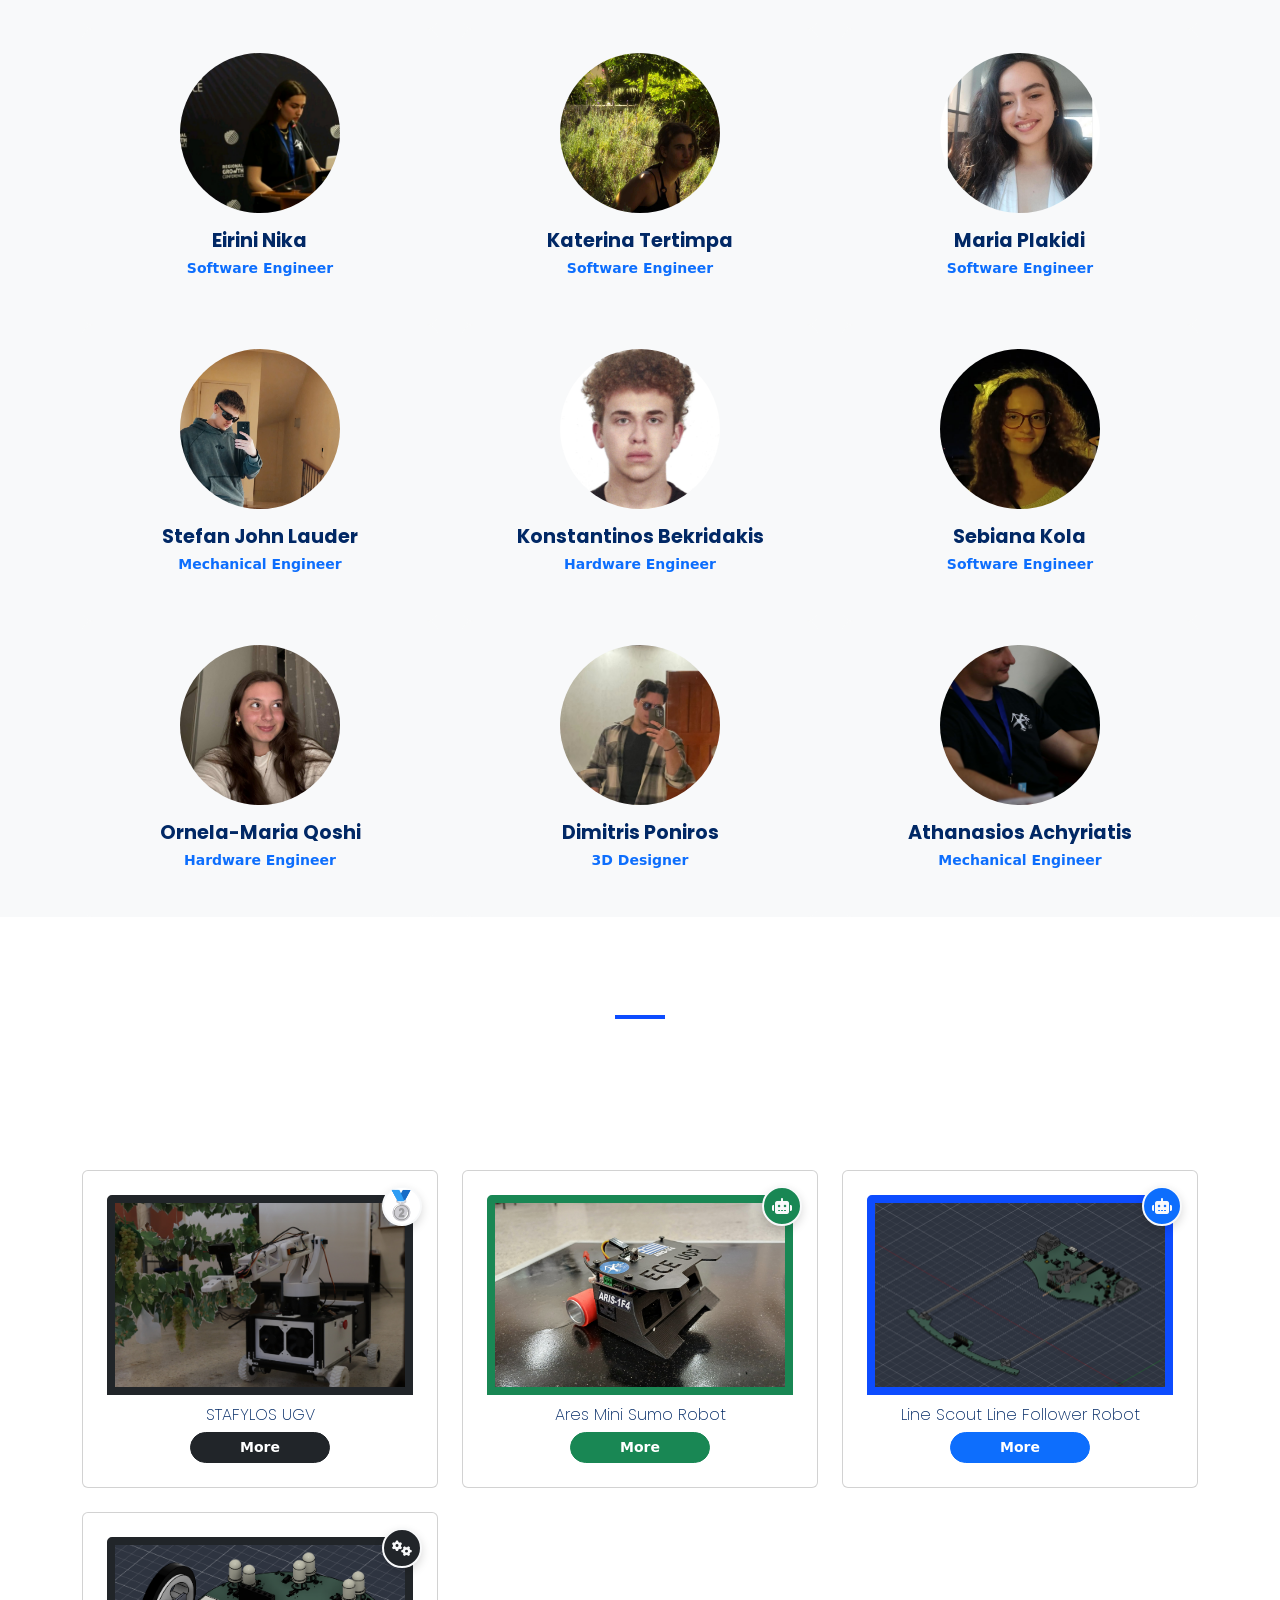
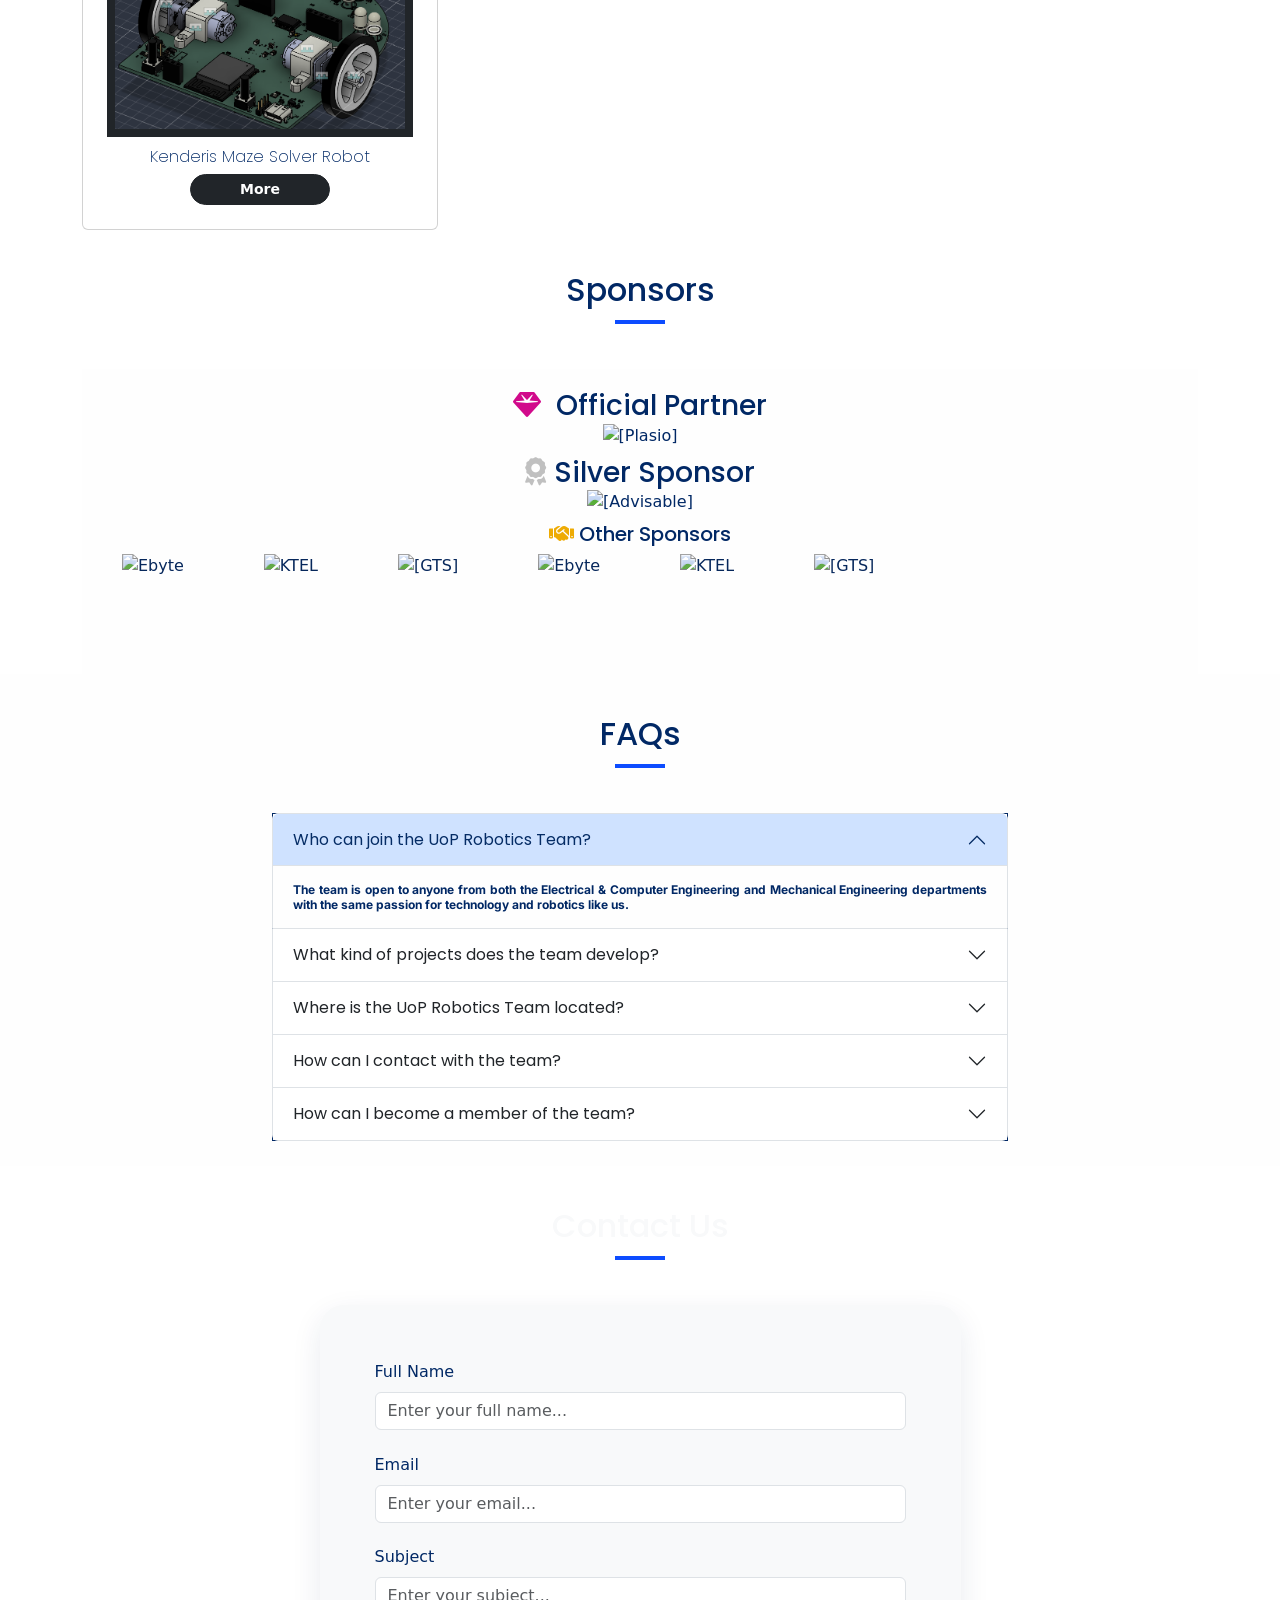
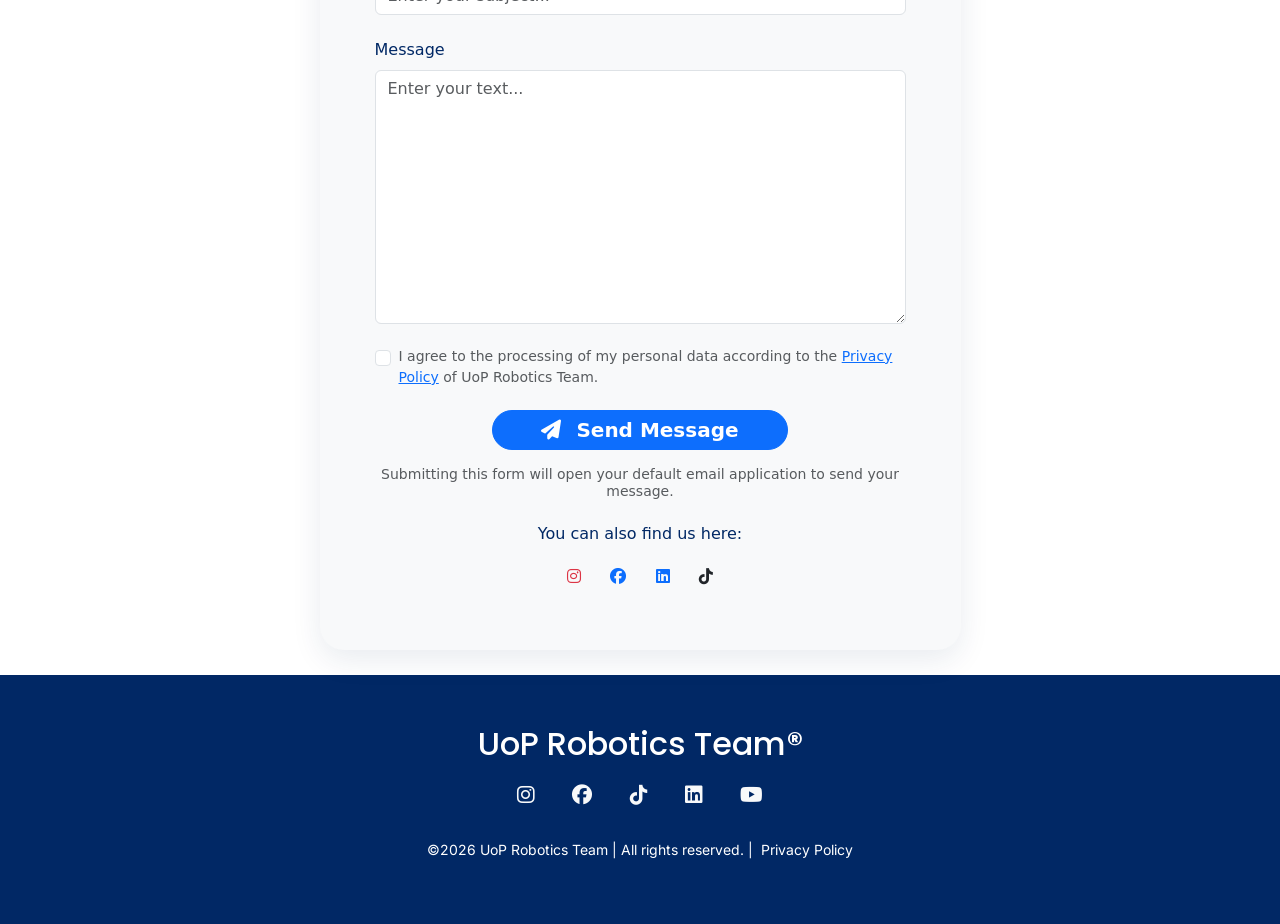
==== commit bdea9e8d: "New section -> Members" ====
--- a/index.html
+++ b/index.html
@@ -47,6 +47,7 @@
                             <li class="nav-item"><a class="nav-link" href="#home" data-i18n="nav_home" title="Home"><i class="fas fa-home"></i></a></li>
                             <li class="nav-item"><a class="nav-link" href="#about" data-i18n="nav_about" title="About Us">About Us</a></li>
                             <li class="nav-item"><a class="nav-link" href="#history" data-i18n="nav_history" title="Our History">Our History</a></li>
+                            <li class="nav-item"><a class="nav-link" href="#members" data-i18n="nav_members" title="Members">Members</a></li>
                             <li class="nav-item"><a class="nav-link" href="#projects" data-i18n="nav_projects" title="Projects">Projects</a></li>
                             <li class="nav-item"><a class="nav-link" href="#sponsors" data-i18n="nav_sponsors" title="Sponsors">Sponsors</a></li>
                             <li class="nav-item"><a class="nav-link" href="#faq" data-i18n="nav_faq" title="FAQ">FAQ</a></li>
@@ -175,7 +176,7 @@
         </section>
         <!--Timeline-->
         <section id="history" class="history">
-            <div class="container">
+            <div class="container mt-3">
                 <h2 class="section-title reveal mt-3" data-i18n="edu_title">Our History</h2>
                 <p class="text-center reveal">Here you can see all of our team's participations and awards in competitions and major events.</p>
                 <div class="timeline reveal mt-5">
@@ -277,9 +278,180 @@
                         <div class="content" id="timeline-card">
                             <h5 data-i18n="edu_uni_title" id="timeline-card-title">World Robotic Olypiad (WRO)</h5>
                             <p class="mb-0 text-muted" id="timeline-year">2019</p>
-                            <small data-i18n="edu_uni_desc">📌The team represented Greece in the <strong>WRO finals</strong>
+                            <small data-i18n="edu_uni_desc">📌 The team represented Greece in the <strong>WRO finals</strong>
                             in the city of <strong>Győr</strong>, Hungary, achieving <strong>9th place worldwide</strong>.
                         </small>
+                        </div>
+                    </div>
+                </div>
+            </div>
+        </section>
+        <!--Members Section-->
+        <section id="members" class="members reveal" data-i18n="nav_members">
+            <div class="container mb-2">
+                <h2 class="section-title reveal mt-3">Members</h2>
+                <p class="reveal mb-2">Meet the talented individuals who make our team successful.</p>
+                <div class="row g-6 mt-2">
+                    <div class="col-lg-4 col-md-5 reveal">
+                        <div class="card p-3" id="memberCard">
+                            <img src="assets/images/Giannoulis.jpg" alt="Member 1" class="card-img-top rounded-circle mx-auto mt-2">
+                            <div class="card-body text-center">
+                                <h4 class="card-title fw-bold">George Giannoulis</h4>
+                                <p class="small fw-bold text-primary">Team Leader & Software Engineer</p>
+                            </div>
+                        </div>
+                    </div>
+                    <div class="col-lg-4 col-md-5 reveal">
+                        <div class="card p-3" id="memberCard">
+                            <img src="assets/images/Panagiotis.JPG" alt="Member 2" class="card-img-top rounded-circle mx-auto mt-2">
+                            <div class="card-body text-center">
+                                <h4 class="card-title fw-bold">Panagiotis Papaioannou</h4>
+                                <p class="small fw-bold text-primary">"Stafylos"Project Manager & Robotics Software Engineer</p>
+                            </div>
+                        </div>
+                    </div>
+                    <div class="col-lg-4 col-md-5 reveal">
+                        <div class="card p-3" id="memberCard">
+                            <img src="assets/images/pegiazis.jpg" alt="Member 3" class="card-img-top rounded-circle mx-auto mt-2">
+                            <div class="card-body text-center">
+                                <h4 class="card-title fw-bold">George Pegiazis</h4>
+                                <p class="small fw-bold text-primary">IT Manager & Software Engineer</p>
+                            </div>
+                        </div>
+                    </div>
+                    <div class="col-lg-4 col-md-5 reveal">
+                        <div class="card p-3" id="memberCard">
+                            <img src="assets/images/Nikol.jpg" alt="Member 4" class="card-img-top rounded-circle mx-auto mt-2">
+                            <div class="card-body text-center">
+                                <h4 class="card-title fw-bold">Nikoleta Tzitza</h4>
+                                <p class="small fw-bold text-primary">PR Manager</p>
+                            </div>
+                        </div>
+                    </div>
+                    <div class="col-lg-4 col-md-5 reveal">
+                        <div class="card p-3" id="memberCard">
+                            <img src="assets/images/Mikel_Dudi.jpg" alt="Member 5" class="card-img-top rounded-circle mx-auto mt-2">
+                            <div class="card-body text-center">
+                                <h4 class="card-title fw-bold">Mikel Dudi</h4>
+                                <p class="small fw-bold text-primary">Head Hardware Engineer</p>
+                            </div>
+                        </div>
+                    </div>
+                    <div class="col-lg-4 col-md-5 reveal">
+                        <div class="card p-3" id="memberCard">
+                            <img src="assets/images/Basilis.jpg" alt="Member 6" class="card-img-top rounded-circle mx-auto mt-2">
+                            <div class="card-body text-center">
+                                <h4 class="card-title fw-bold">Bill Toumpas</h4>
+                                <p class="small fw-bold text-primary">Mechatronics & Hardware Engineer</p>
+                            </div>
+                        </div>
+                    </div>
+                    <div class="col-lg-4 col-md-5 reveal">
+                        <div class="card p-3" id="memberCard">
+                            <img src="assets/images/dimitris.jpg" alt="Member 7" class="card-img-top rounded-circle mx-auto mt-2">
+                            <div class="card-body text-center">
+                                <h4 class="card-title fw-bold">Dimitris Vaitsis</h4>
+                                <p class="small fw-bold text-primary">Hardware Engineer</p>
+                            </div>
+                        </div>
+                    </div>
+                    <div class="col-lg-4 col-md-5 reveal">
+                        <div class="card p-3" id="memberCard">
+                            <img src="assets/images/Stefen_Lauder.jpg" alt="Member 8" class="card-img-top rounded-circle mx-auto mt-2">
+                            <div class="card-body text-center">
+                                <h4 class="card-title fw-bold">Stefan John Lauder</h4>
+                                <p class="small fw-bold text-primary">Mechanical Engineer</p>
+                            </div>
+                        </div>
+                    </div>
+                    <div class="col-lg-4 col-md-5 reveal">
+                        <div class="card p-3" id="memberCard">
+                            <img src="assets/images/pefanis.jpg" alt="Member 9" class="card-img-top rounded-circle mx-auto mt-2">
+                            <div class="card-body text-center">
+                                <h4 class="card-title fw-bold">Aggelos Pefanis</h4>
+                                <p class="small fw-bold text-primary">Machine Learning Engineer</p>
+                            </div>
+                        </div>
+                    </div>
+                    <div class="col-lg-4 col-md-5 reveal">
+                        <div class="card p-3" id="memberCard">
+                            <img src="assets/images/eirini.png" alt="Member 10" class="card-img-top rounded-circle mx-auto mt-2">
+                            <div class="card-body text-center">
+                                <h4 class="card-title fw-bold">Eirini Nika</h4>
+                                <p class="small fw-bold text-primary">Software Engineer</p>
+                            </div>
+                        </div>
+                    </div>
+                    <div class="col-lg-4 col-md-5 reveal">
+                        <div class="card p-3" id="memberCard">
+                            <img src="assets/images/Katerina.jpg" alt="Member 11" class="card-img-top rounded-circle mx-auto mt-2">
+                            <div class="card-body text-center">
+                                <h4 class="card-title fw-bold">Katerina Tertimpa</h4>
+                                <p class="small fw-bold text-primary">Software Engineer</p>
+                            </div>
+                        </div>
+                    </div>
+                    <div class="col-lg-4 col-md-5 reveal">
+                        <div class="card p-3" id="memberCard">
+                            <img src="assets/images/maria_plakidi.jpg" alt="Member 12" class="card-img-top rounded-circle mx-auto mt-2">
+                            <div class="card-body text-center">
+                                <h4 class="card-title fw-bold">Maria Plakidi</h4>
+                                <p class="small fw-bold text-primary">Software Engineer</p>
+                            </div>
+                        </div>
+                    </div>
+                    <div class="col-lg-4 col-md-5 reveal">
+                        <div class="card p-3" id="memberCard">
+                            <img src="assets/images/Stefen_Lauder.jpg" alt="Member 12" class="card-img-top rounded-circle mx-auto mt-2">
+                            <div class="card-body text-center">
+                                <h4 class="card-title fw-bold">Stefan John Lauder</h4>
+                                <p class="small fw-bold text-primary">Mechanical Engineer</p>
+                            </div>
+                        </div>
+                    </div>
+                    <div class="col-lg-4 col-md-5 reveal">
+                        <div class="card p-3" id="memberCard">
+                            <img src="assets/images/Bekridakis.jpg" alt="Member 12" class="card-img-top rounded-circle mx-auto mt-2">
+                            <div class="card-body text-center">
+                                <h4 class="card-title fw-bold">Konstantinos Bekridakis</h4>
+                                <p class="small fw-bold text-primary">Hardware Engineer</p>
+                            </div>
+                        </div>
+                    </div>
+                    <div class="col-lg-4 col-md-5 reveal">
+                        <div class="card p-3" id="memberCard">
+                            <img src="assets/images/sebiana.jpg" alt="Member 12" class="card-img-top rounded-circle mx-auto mt-2">
+                            <div class="card-body text-center">
+                                <h4 class="card-title fw-bold">Sebiana Kola</h4>
+                                <p class="small fw-bold text-primary">Software Engineer</p>
+                            </div>
+                        </div>
+                    </div>
+                    <div class="col-lg-4 col-md-5 reveal">
+                        <div class="card p-3" id="memberCard">
+                            <img src="assets/images/Ornela.jpg" alt="Member 12" class="card-img-top rounded-circle mx-auto mt-2">
+                            <div class="card-body text-center">
+                                <h4 class="card-title fw-bold">Ornela-Maria Qoshi</h4>
+                                <p class="small fw-bold text-primary">Hardware Engineer</p>
+                            </div>
+                        </div>
+                    </div>
+                    <div class="col-lg-4 col-md-5 reveal">
+                        <div class="card p-3" id="memberCard">
+                            <img src="assets/images/poniros.jpg" alt="Member 12" class="card-img-top rounded-circle mx-auto mt-2">
+                            <div class="card-body text-center">
+                                <h4 class="card-title fw-bold">Dimitris Poniros</h4>
+                                <p class="small fw-bold text-primary">3D Designer</p>
+                            </div>
+                        </div>
+                    </div>
+                    <div class="col-lg-4 col-md-5 reveal">
+                        <div class="card p-3" id="memberCard">
+                            <img src="assets/images/sakis_tolis.jpg" alt="Member 12" class="card-img-top rounded-circle mx-auto mt-2">
+                            <div class="card-body text-center">
+                                <h4 class="card-title fw-bold">Athanasios Achyriatis</h4>
+                                <p class="small fw-bold text-primary">Mechanical Engineer</p>
+                            </div>
                         </div>
                     </div>
                 </div>
@@ -341,7 +513,7 @@
                         <h3 class="mb-0 text-center"><i class="fa-solid fa-award me-2" style="color: silver;"></i>Silver Sponsor</h3>
                         <span><img src="https://www.advisable.gr/images/advisable-vertical.png" width="220" alt="[Advisable]"></span>
                     </div>
-                    <h5 class="mb-0 text-center mb-2 reveal"><i class="fa-solid fa-handshake" style="color:rgb(238, 171, 3);"></i> Other Sponsors</h5>
+                    <h5 class="text-center mb-2 reveal"><i class="fa-solid fa-handshake" style="color:rgb(238, 171, 3);"></i> Other Sponsors</h5>
                     <div class="sponsors-marquee reveal">
                         <span><img src="https://encrypted-tbn0.gstatic.com/images?q=tbn:ANd9GcQfnLh6xTMLlNlhvpUnoyEmk1eQgqacE4QAzg&s" alt="Ebyte"></span>
                         <span><img src="https://encrypted-tbn0.gstatic.com/images?q=tbn:ANd9GcQr88oRSuF8HRXqc571Etj3QzFZkHInbb0SCA&s" alt="KTEL"></span>
--- a/style.css
+++ b/style.css
@@ -260,14 +260,14 @@
 }
 /*Timeline Styling*/
 .timeline {position: relative; max-width: 800px; margin: 0 auto; padding: 20px 0;}
-.timeline::after {content: ''; position: absolute; width: 4px; background: var(--bg-color);
+.timeline::after {content: ''; position: absolute; width: 4px; background: var(--accent-color);
     top:0; bottom: 0; left: 50%; margin-left: -2px;
 }
 .timeline-container {
     padding: 10px 40px; position: relative; width: 50%;
 }
 .history{
-    background: var(--primary-color);
+    background:linear-gradient(135deg, rgba(0, 0, 0, 0.6) 10%, rgba(1, 40, 85, 0.450) 100%), url('assets/images/Banner.png');
     background-size:cover;
     background-position: center;
     background-attachment: fixed; 
@@ -275,8 +275,8 @@
 }
 .timeline-container::after {
     content: ''; position: absolute; width: 20px; height: 20px; 
-    right: -10px; background-color: white;
-    border: 4px solid red;
+    right: -10px; background-color: var(--accent-color);;
+    border: 4px solid var(--card-bg);
     top:15px;
     border-radius: 50%;
     z-index: 1;
@@ -345,8 +345,15 @@
     from { transform: translateX(0);}
     to { transform: translateX(-50%);}
 }
-.history h2 {
+.history h2, .members h2 {
     color: rgba(1, 40, 85, 0.95);
+}
+.members p {
+    color:rgba(1, 40, 85, 0.95);
+    text-align: center;
+}
+.members {
+    background-color: var(--bg-color);
 }
 #projectCard img {
     object-fit: cover;
@@ -355,7 +362,7 @@
     border: var(--accent-color) 8px solid;
     margin-bottom: 10px;
 }
-#projectCard i, #projectCard span {
+#projectCard i, #projectCard span ,  #memberCard span{
     position: absolute; top: 15px; right: 15px; background: white;
     width: 40px; height: 40px;border-radius: 50%; display: flex;
     align-items: center;justify-content: center; color: var(--accent-color);
@@ -438,6 +445,29 @@
 #project-team-ugv h2{
     color: var(--card-bg);
 }
+#memberCard img, .team-member-card img {
+   border-color: solid 3px linear-gradient(45deg, var(--accent-color) 0%, var(--primary-color) 100%, var(--text-main) 100%);
+}
+#memberCard {
+    background-color: var(--bg-color);
+    transition: var(--transition);
+    border: none;
+    border-radius: 12px;
+    align-items: center;
+    justify-content: center;
+}
+#memberCard h4 {
+    color:var(--text-main);
+    font-size: 1.2rem;
+}
+#memberCard img {
+    border-radius: 50%;
+    width: 160px;
+    height: 160px;
+    object-fit: cover;
+}
+
+
 #ares-project h1, #line-scout-project h1, #kenderis-project h1, #ugv-project h1 {
     color: var(--primary-color);
 }
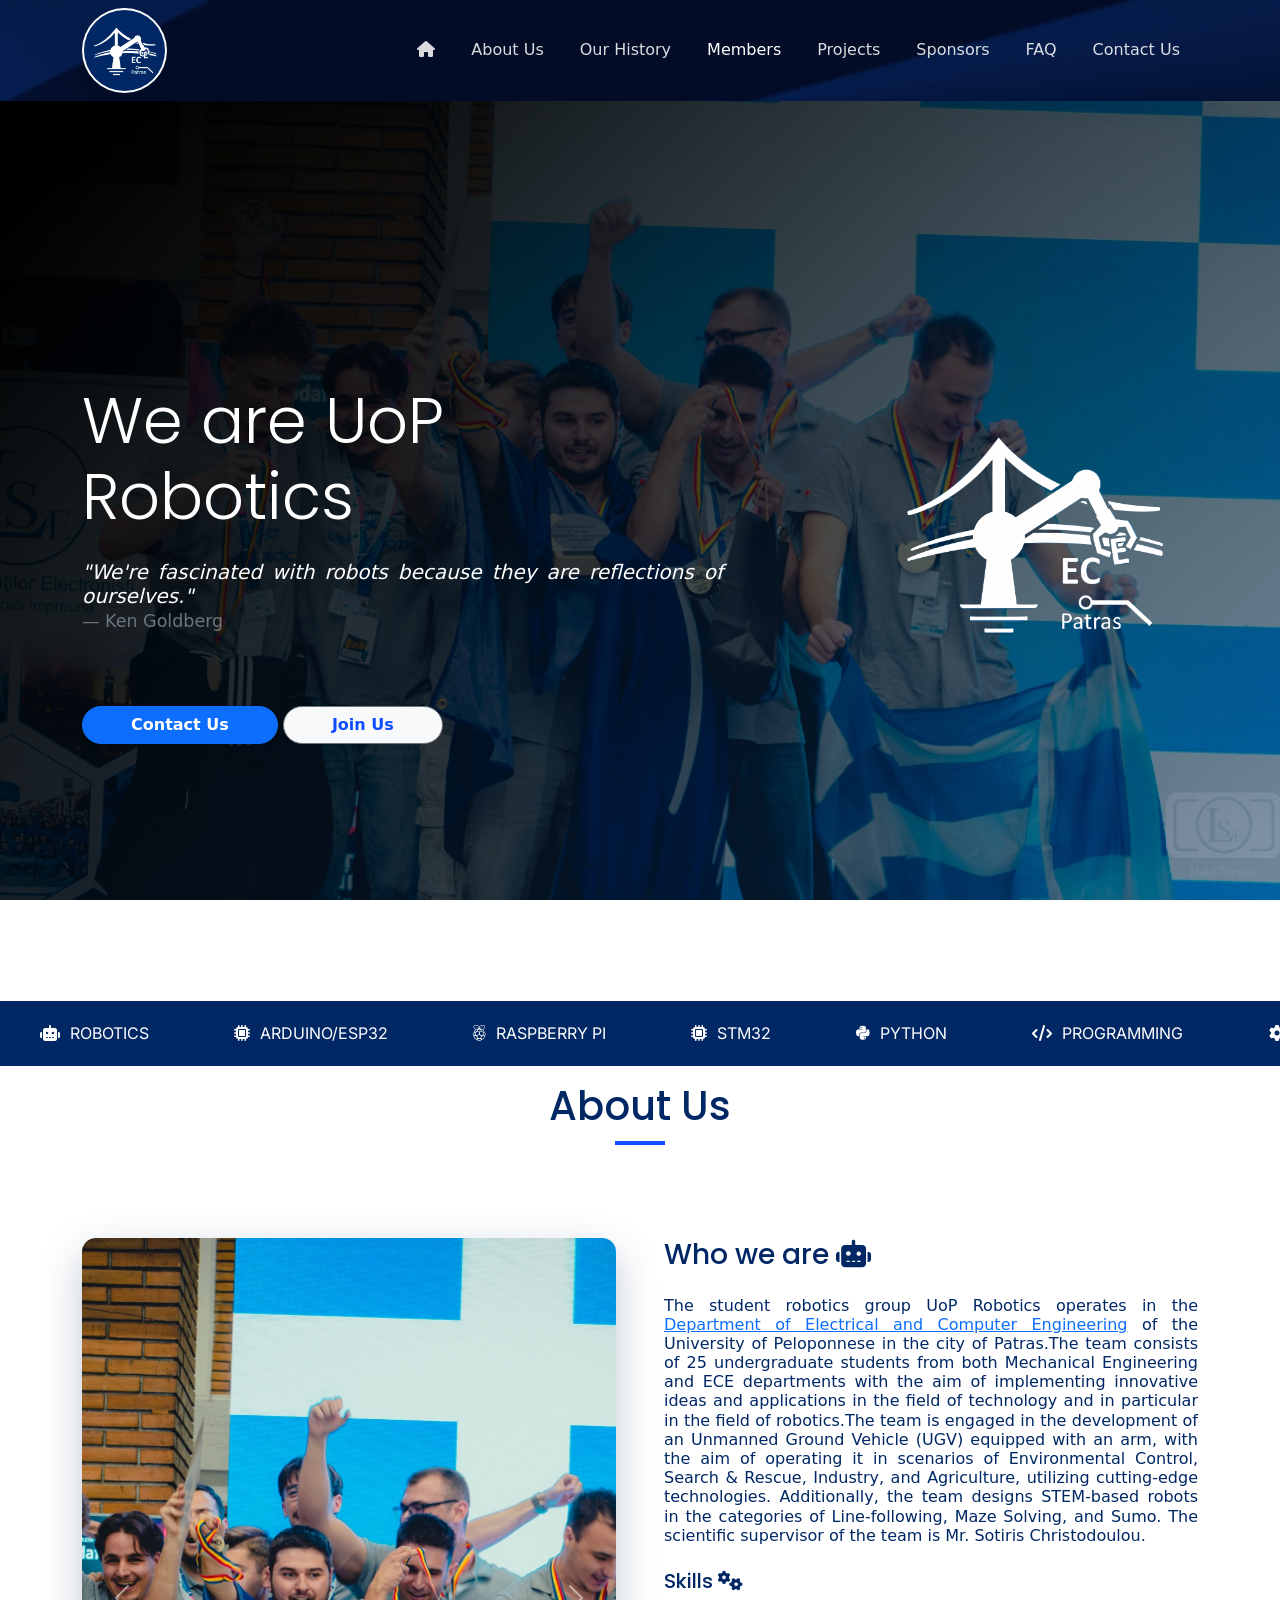
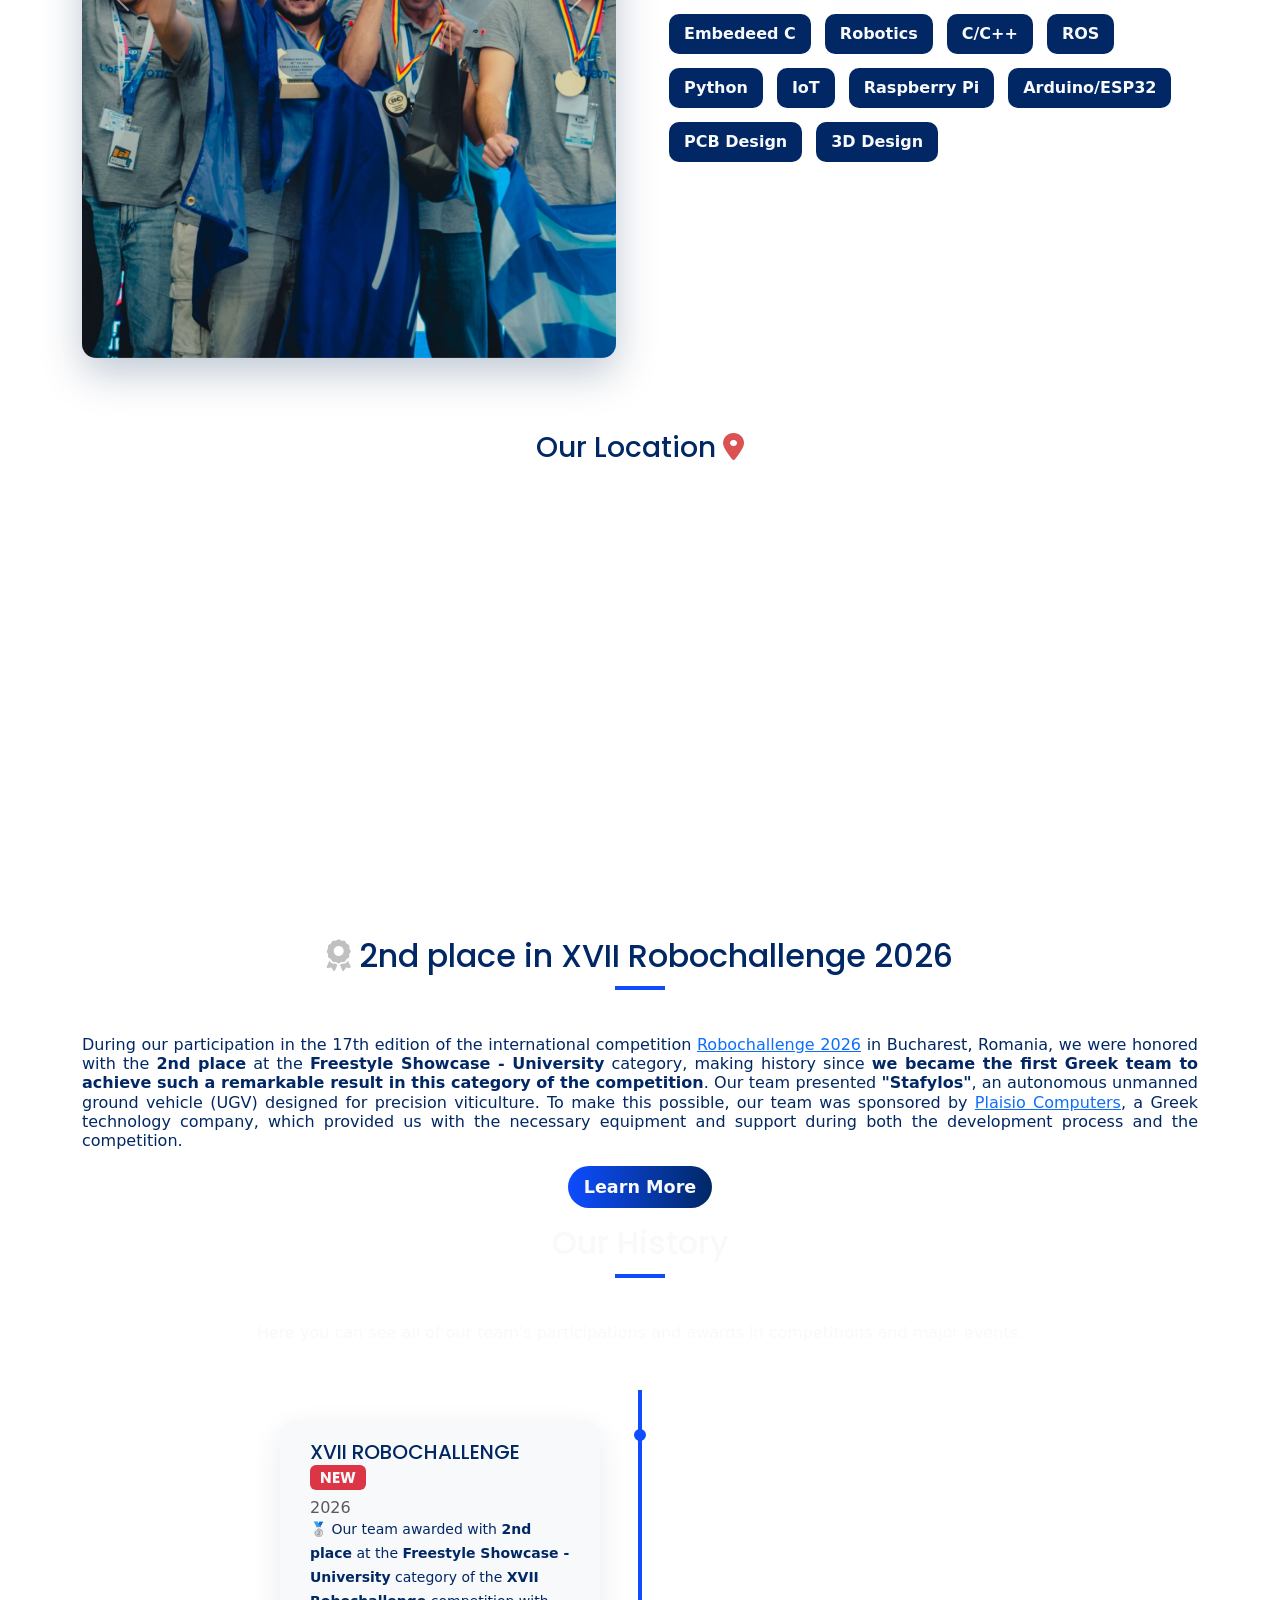
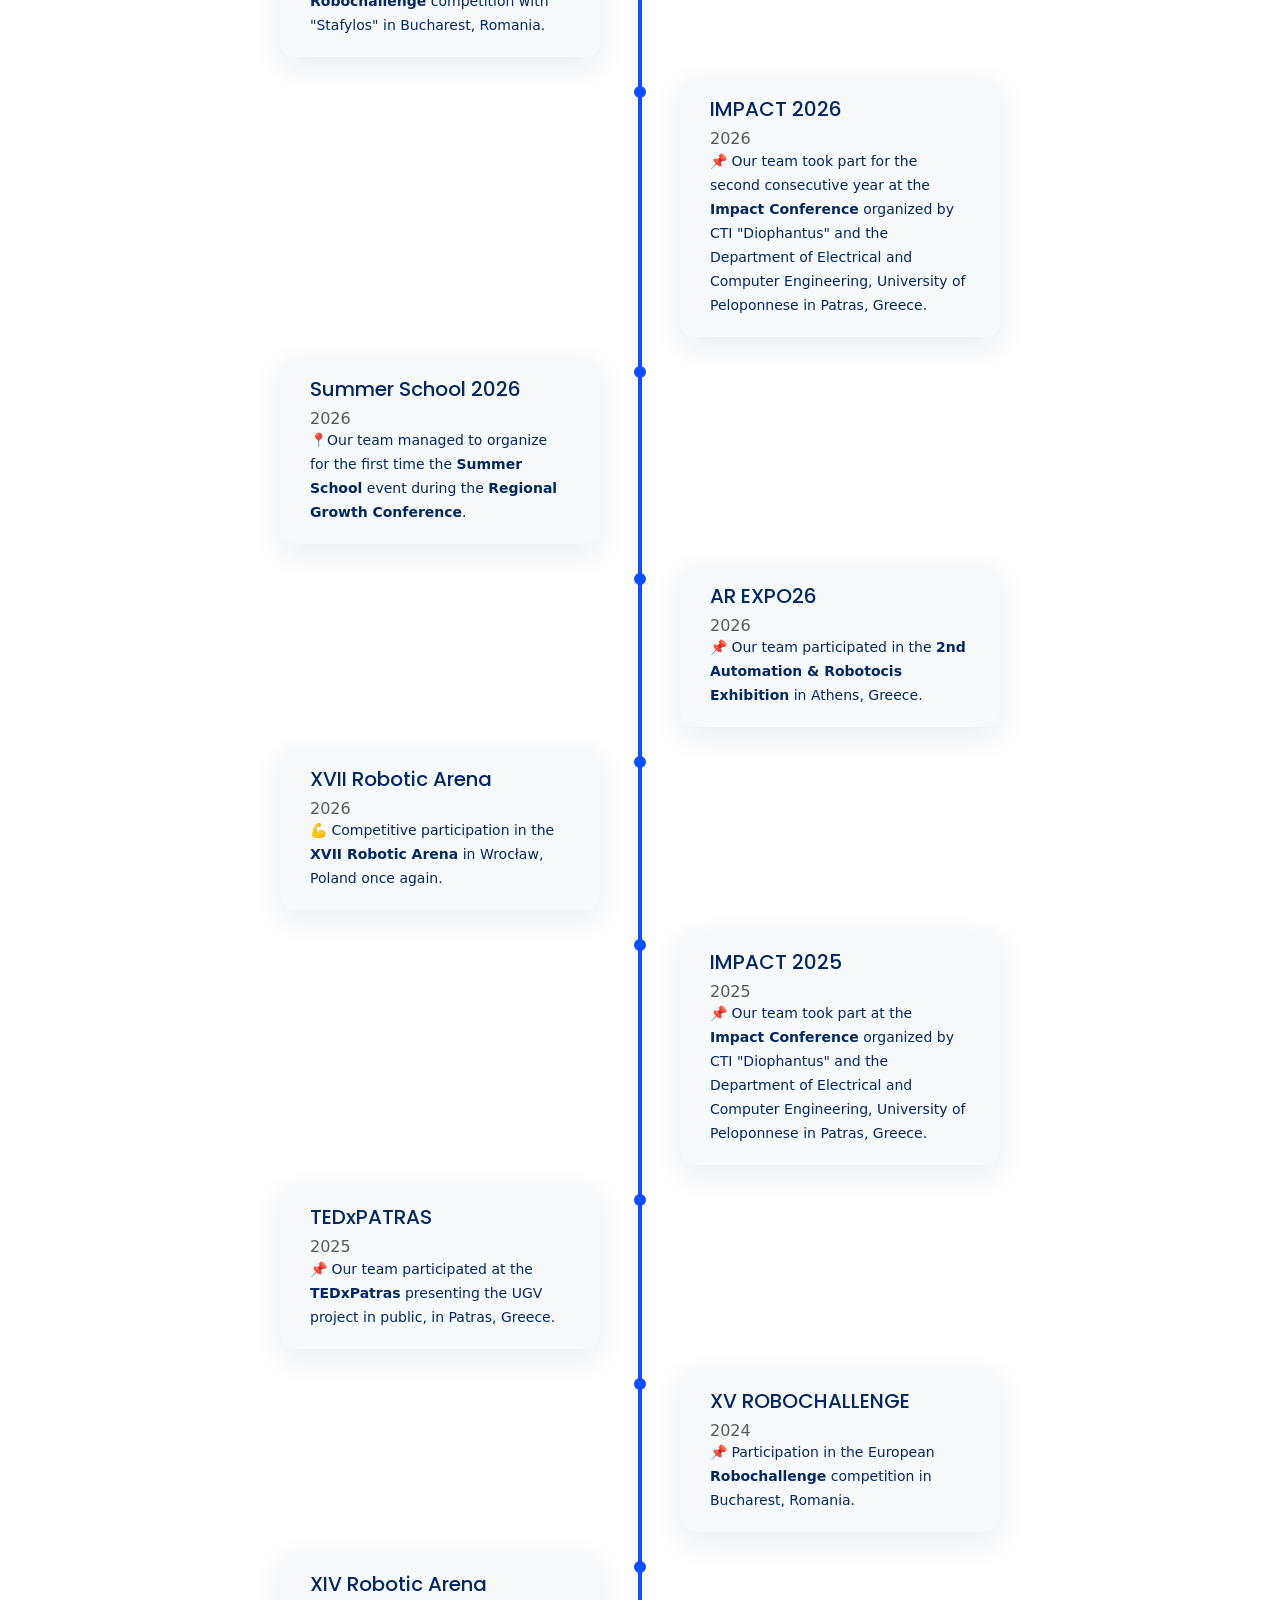
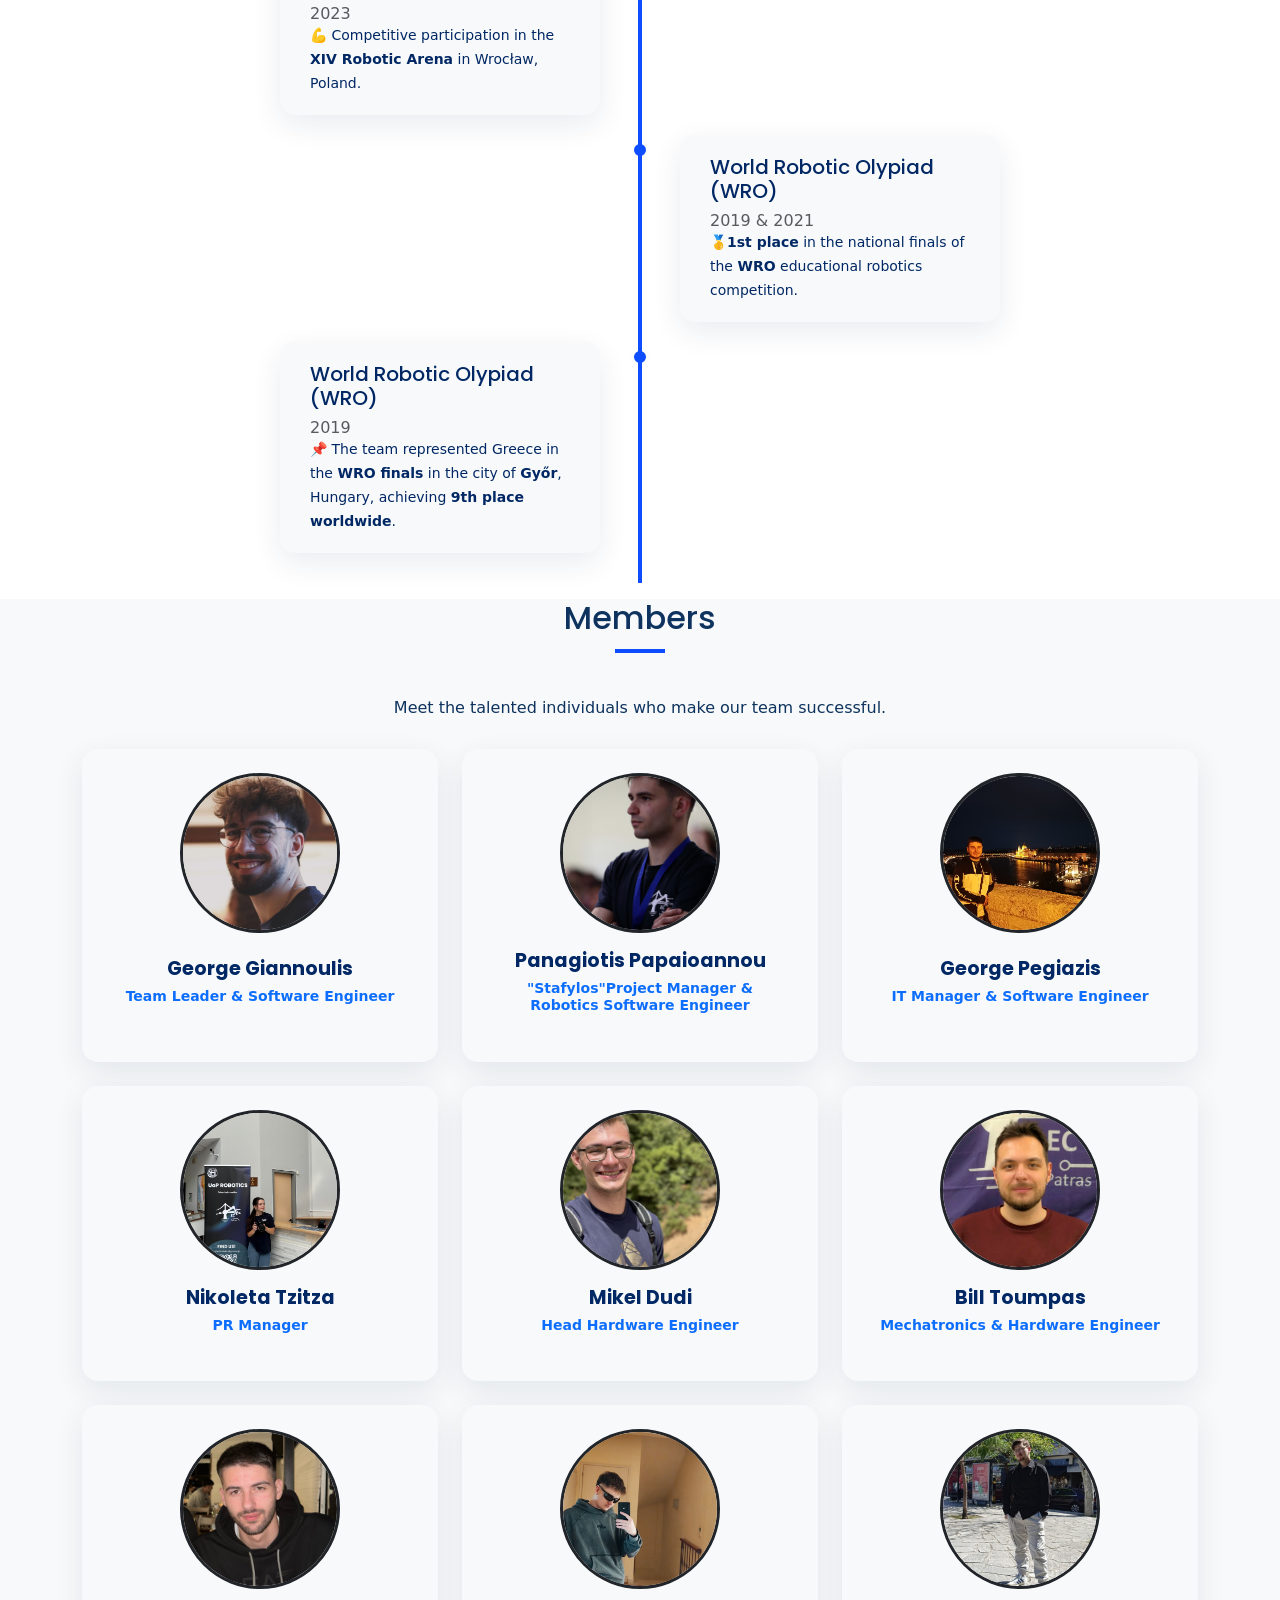
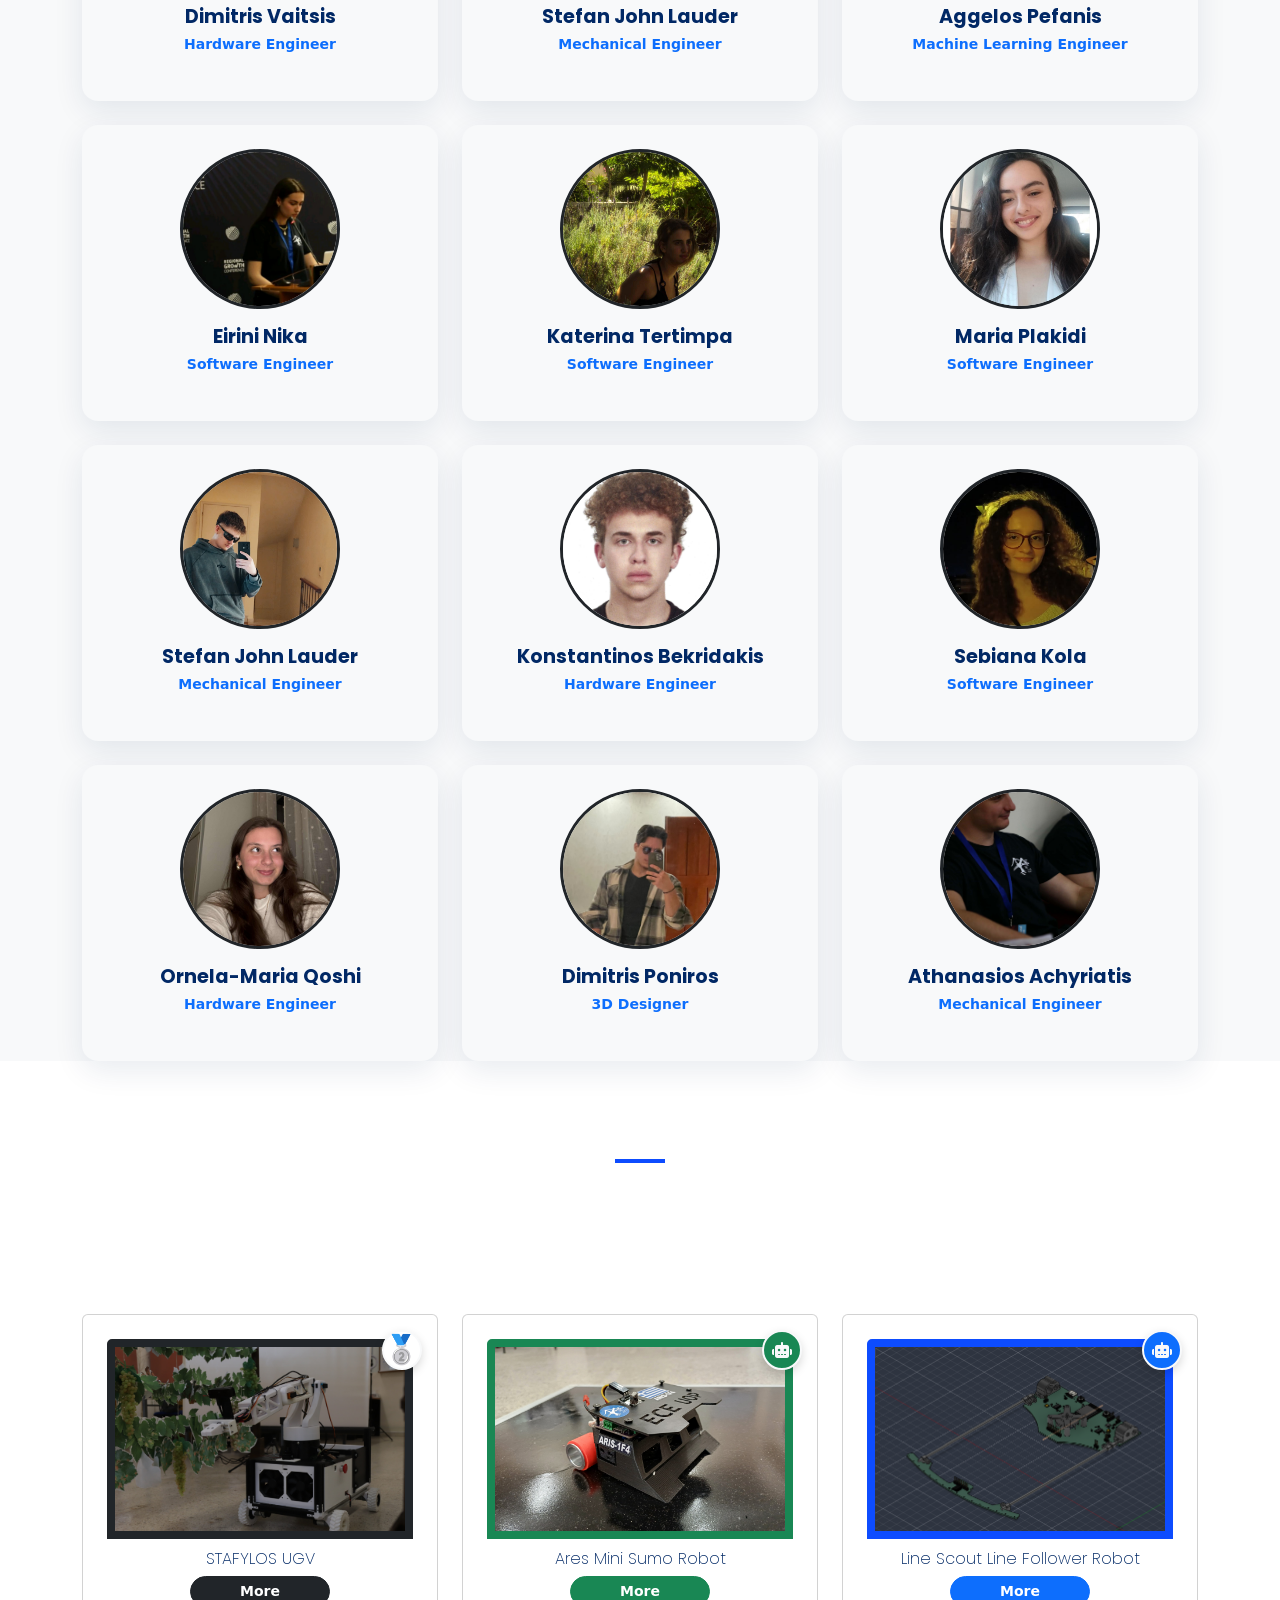
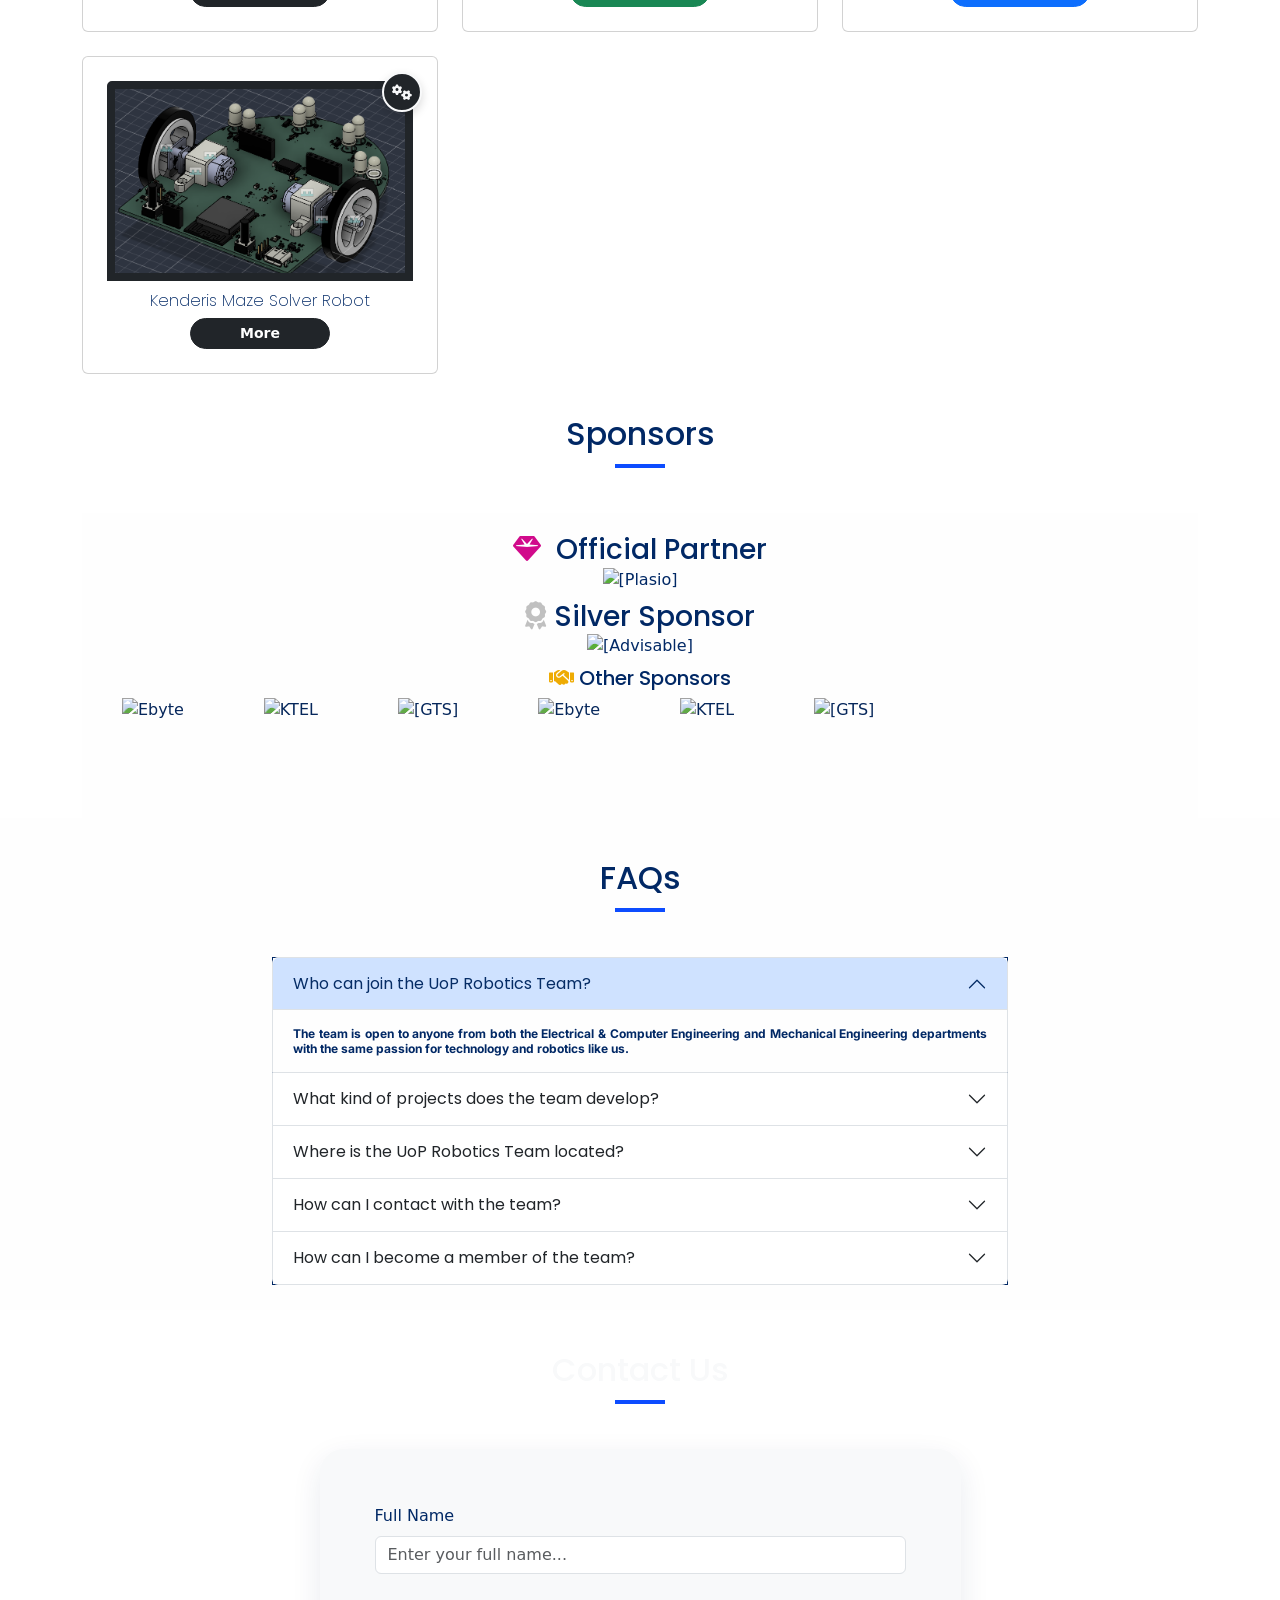
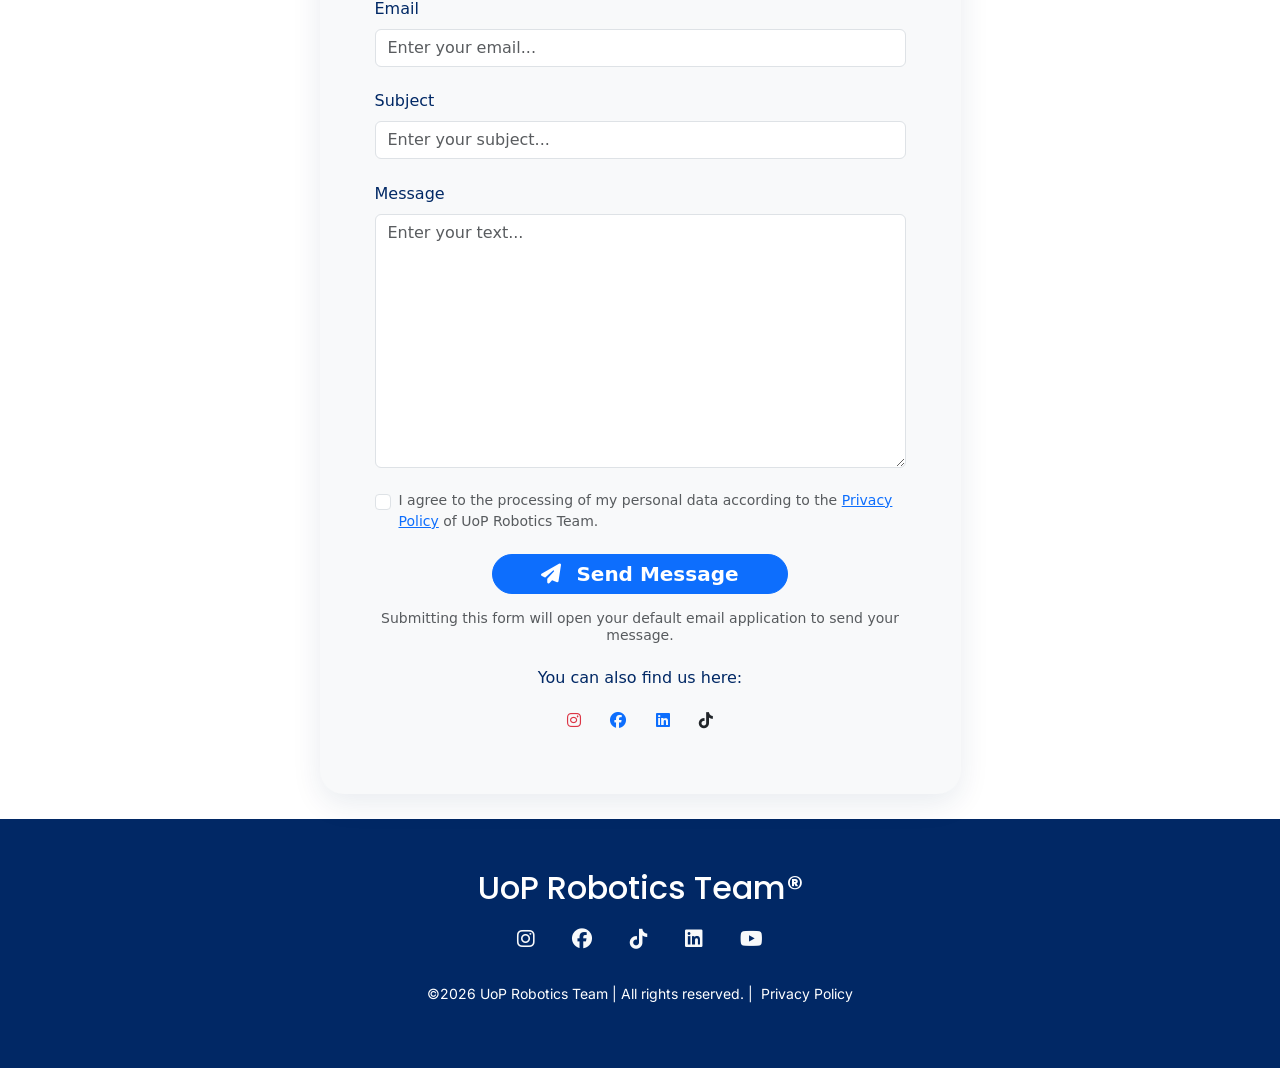
==== commit 52dd7893: "Fixed row class" ====
--- a/index.html
+++ b/index.html
@@ -287,11 +287,11 @@
             </div>
         </section>
         <!--Members Section-->
-        <section id="members" class="members reveal" data-i18n="nav_members">
+        <section id="members" class="members reveal">
             <div class="container mb-2">
-                <h2 class="section-title reveal mt-3">Members</h2>
+                <h2 class="section-title reveal mt-3" data-i18n="nav_members">Members</h2>
                 <p class="reveal mb-2">Meet the talented individuals who make our team successful.</p>
-                <div class="row g-6 mt-2">
+                <div class="row row-cols-1 row-cols-md-2 row-cols-lg-3 g-4 mt-2 mb-2">
                     <div class="col-lg-4 col-md-5 reveal">
                         <div class="card p-3" id="memberCard">
                             <img src="assets/images/Giannoulis.jpg" alt="Member 1" class="card-img-top rounded-circle mx-auto mt-2">
--- a/style.css
+++ b/style.css
@@ -445,14 +445,41 @@
 #project-team-ugv h2{
     color: var(--card-bg);
 }
+#memberCard .row > [class*="col-"] {
+    display: flex;
+}
+
 #memberCard img, .team-member-card img {
    border-color: solid 3px linear-gradient(45deg, var(--accent-color) 0%, var(--primary-color) 100%, var(--text-main) 100%);
 }
+#memberCard img {
+    width: 160px;
+    height: 160px;
+    aspect-ratio: 1/1;
+    border-radius: 50% !important;
+    object-fit: cover;
+    object-position: center;
+    border-color: var(--accent-color);
+    border: 3px solid;
+}
+
+#memberCard .card-body {
+    display: flex;
+    flex-direction: column;
+    justify-content: center;
+    width: 100%;
+}
+
 #memberCard {
+    display: flex;
+    flex-direction: column;
+    width: 100%;
+    height: 100%;
     background-color: var(--bg-color);
+    box-shadow: var(--shadow-soft);
     transition: var(--transition);
     border: none;
-    border-radius: 12px;
+    border-radius: 16px;
     align-items: center;
     justify-content: center;
 }
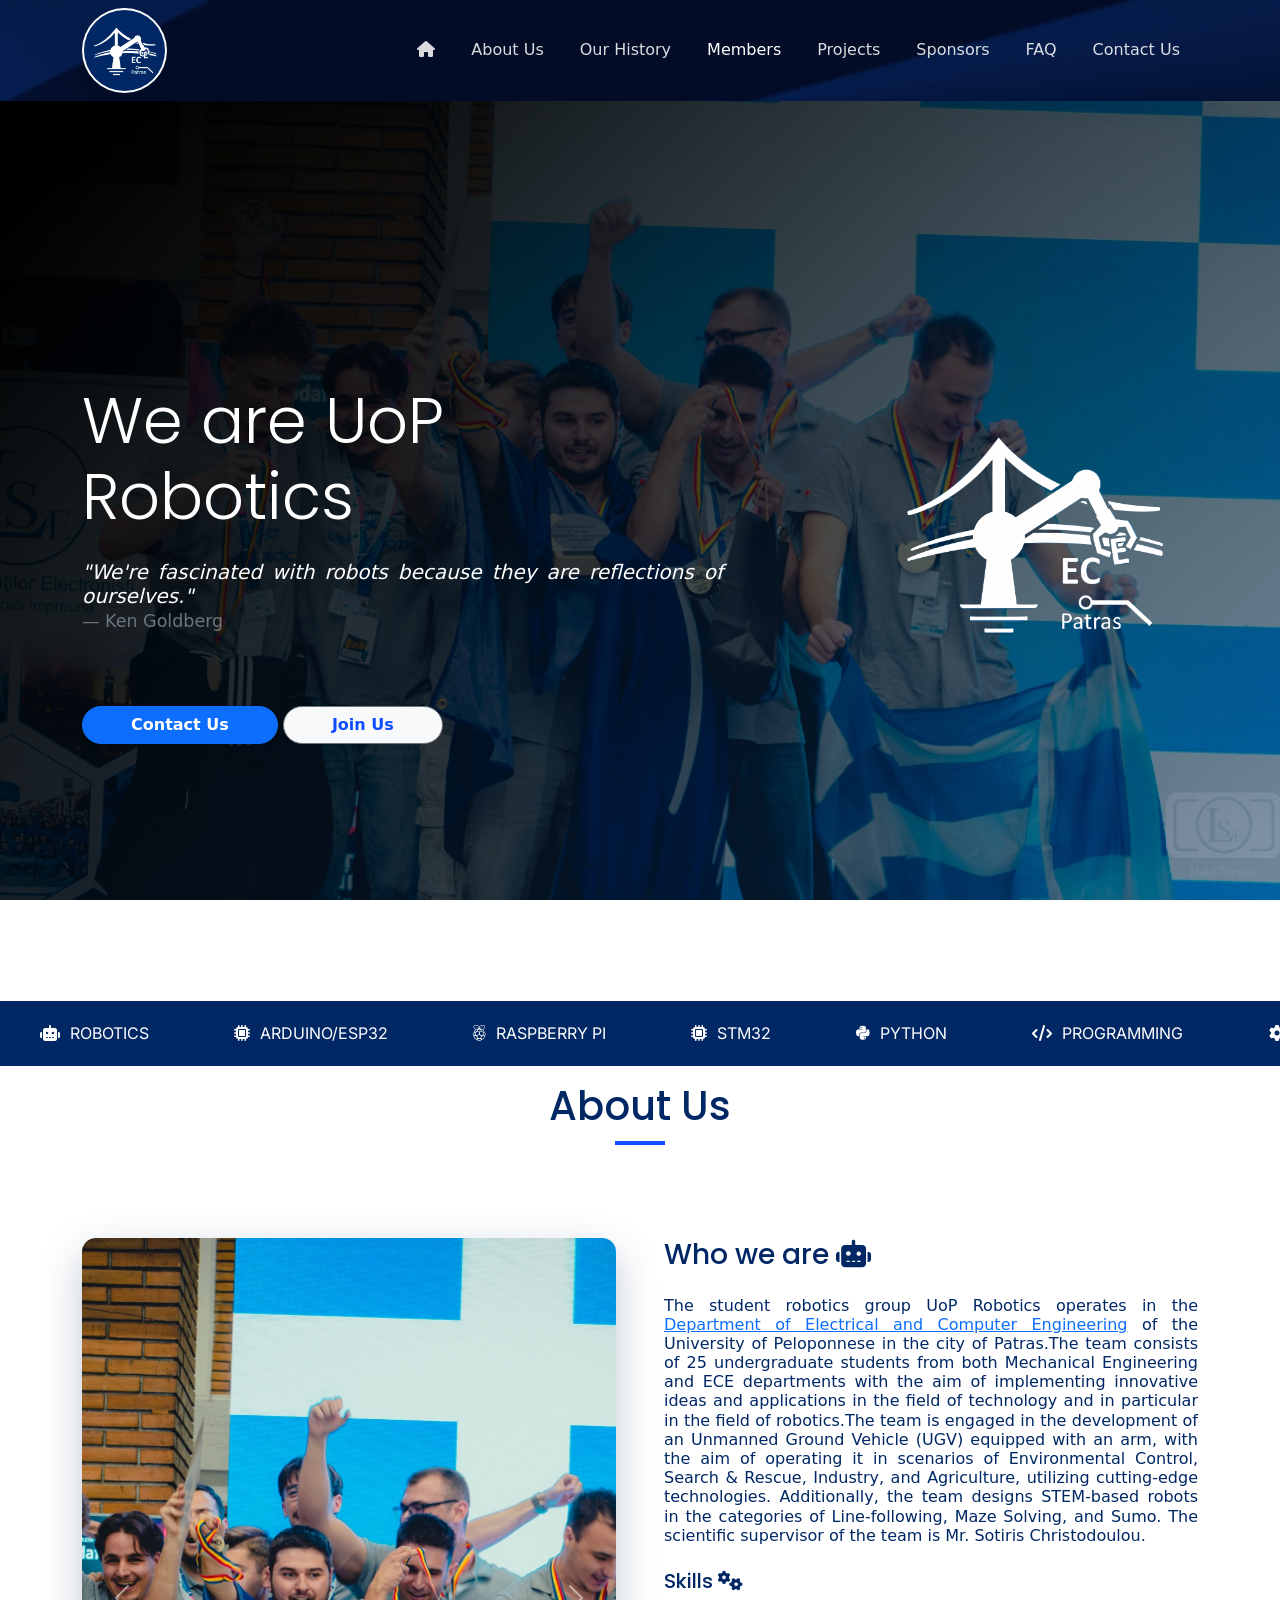
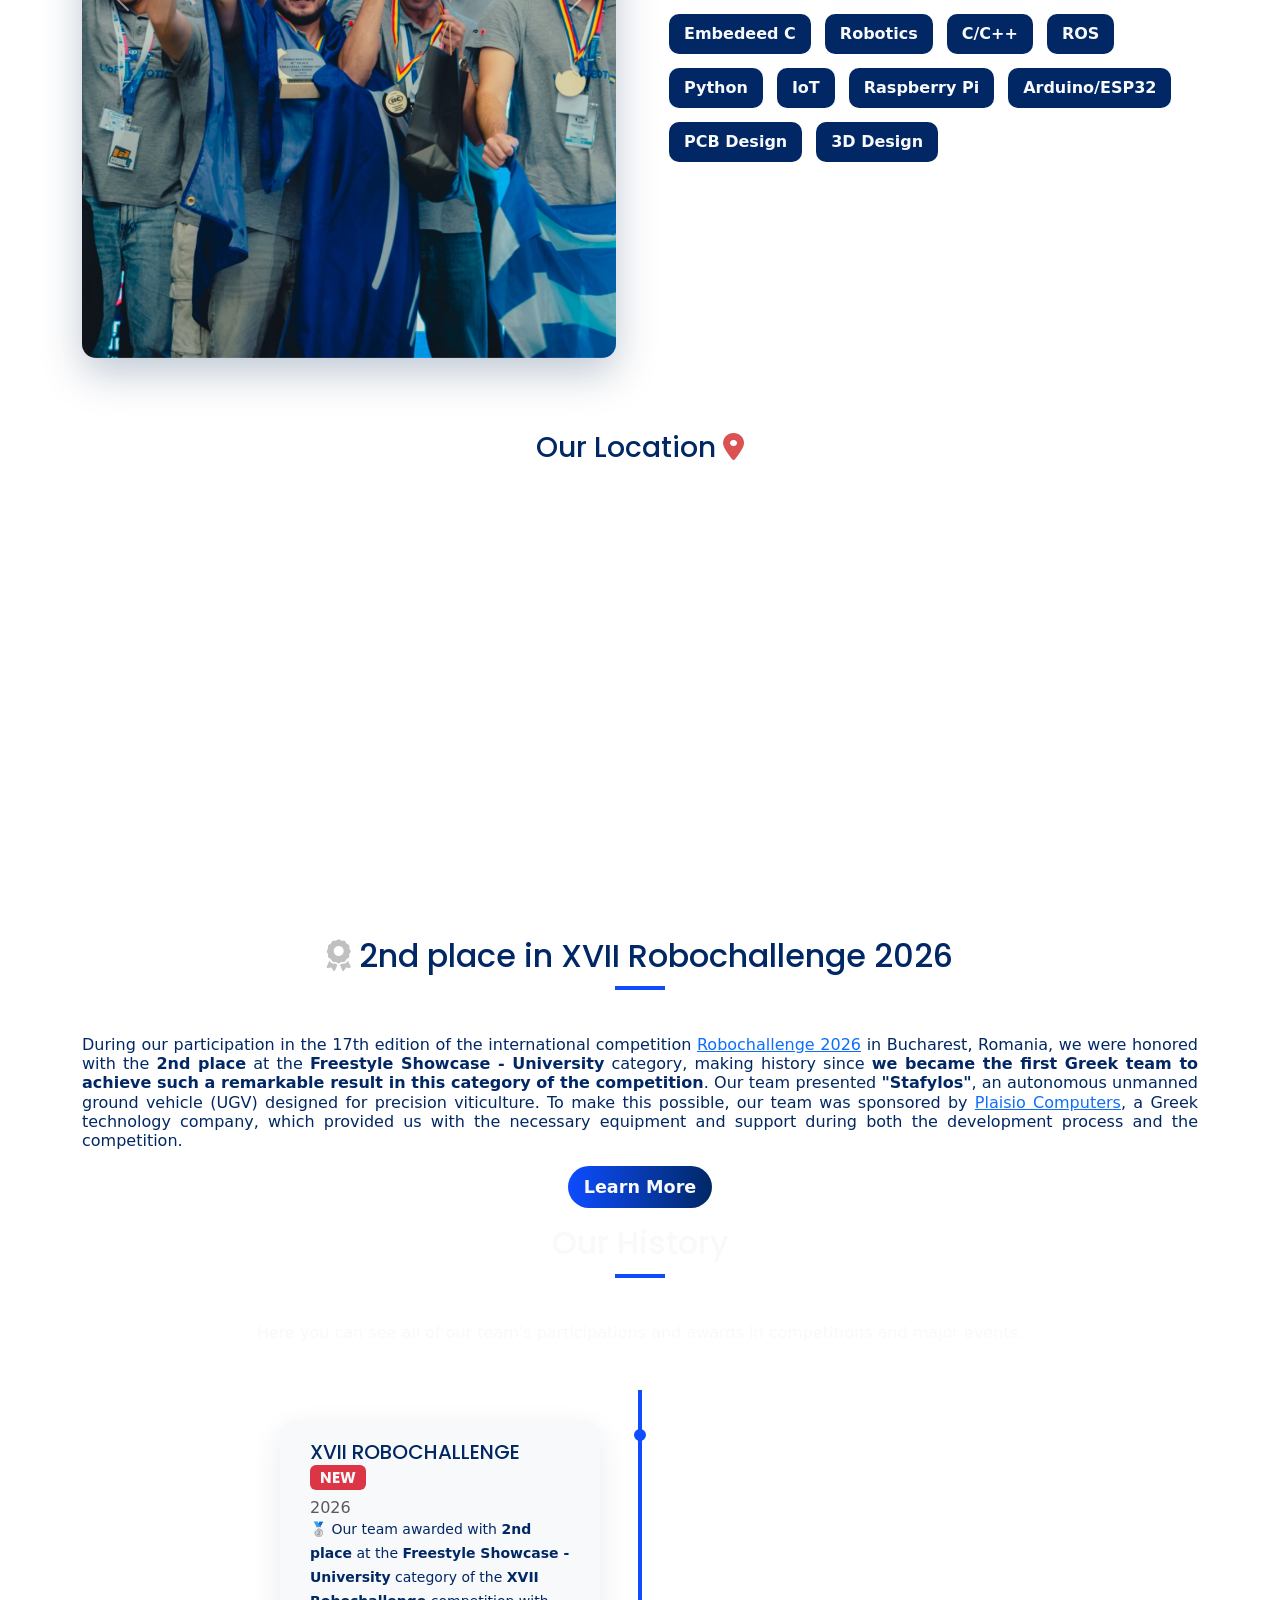
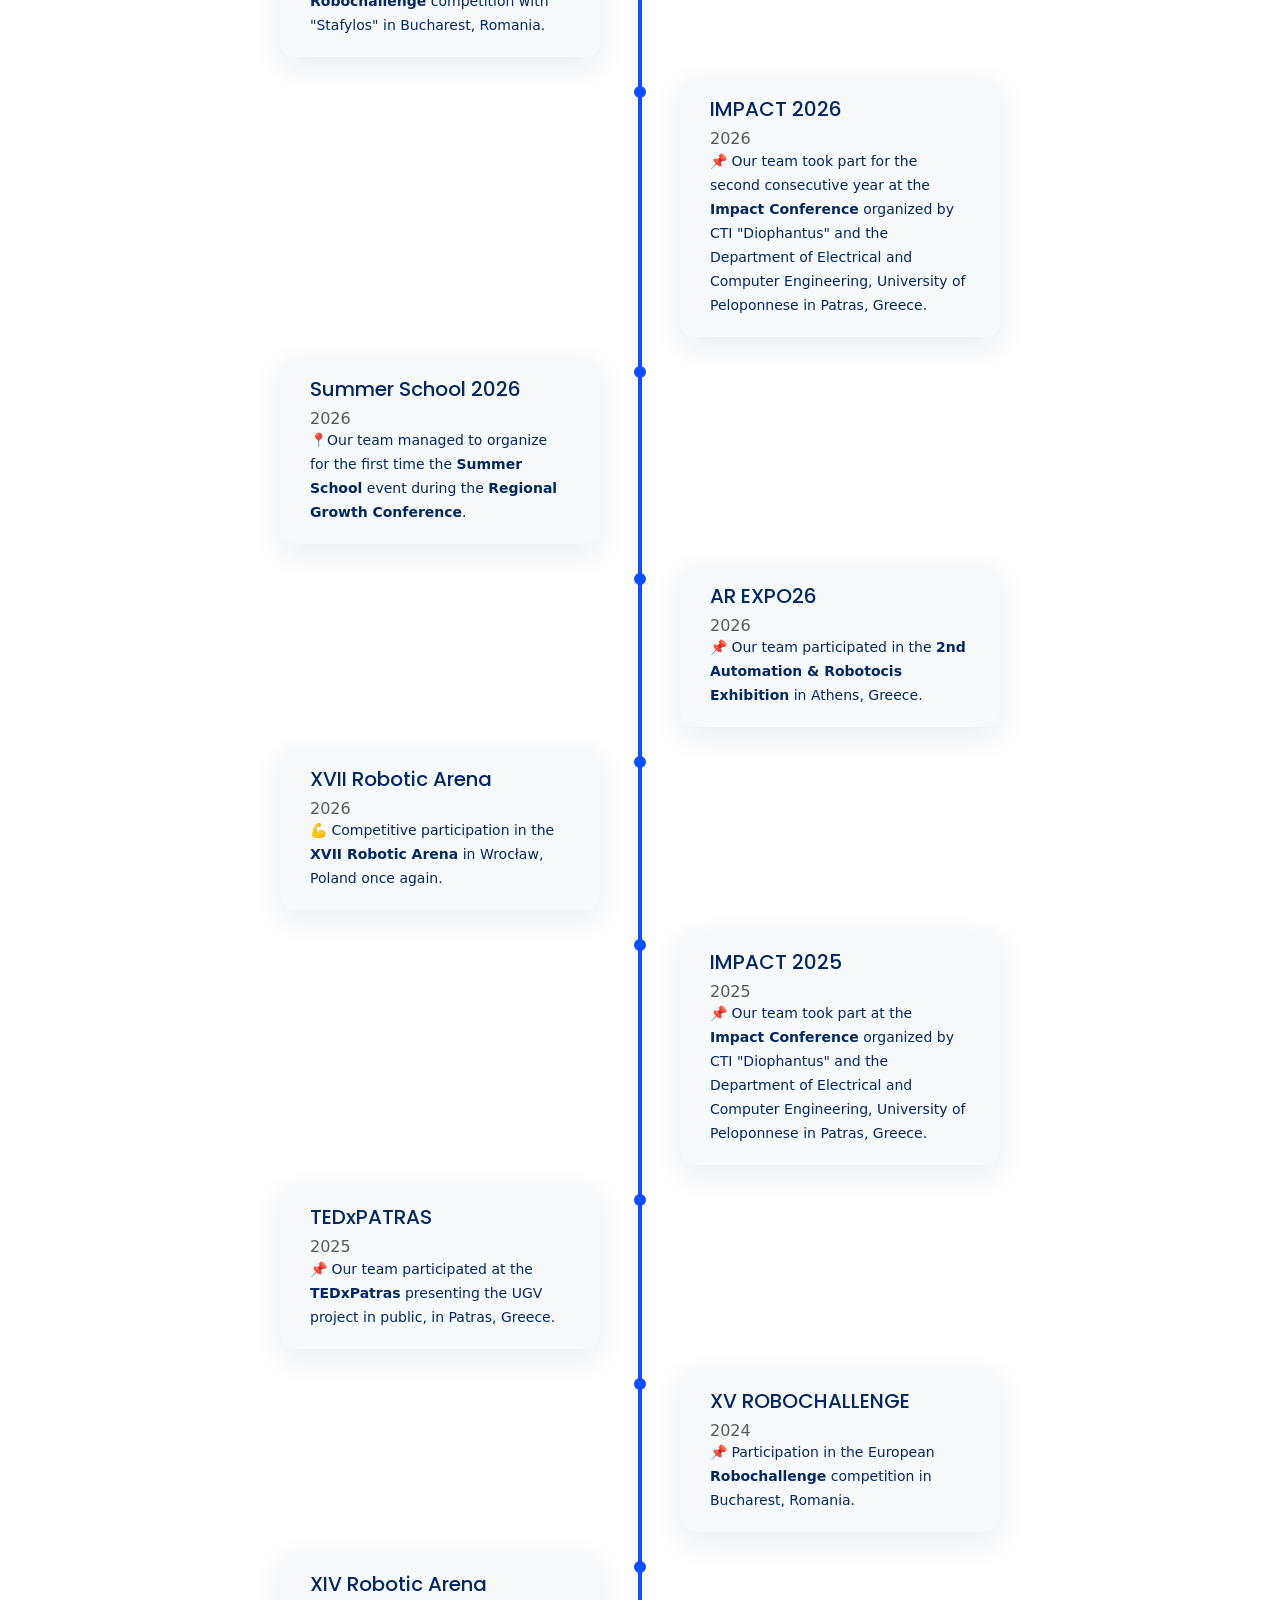
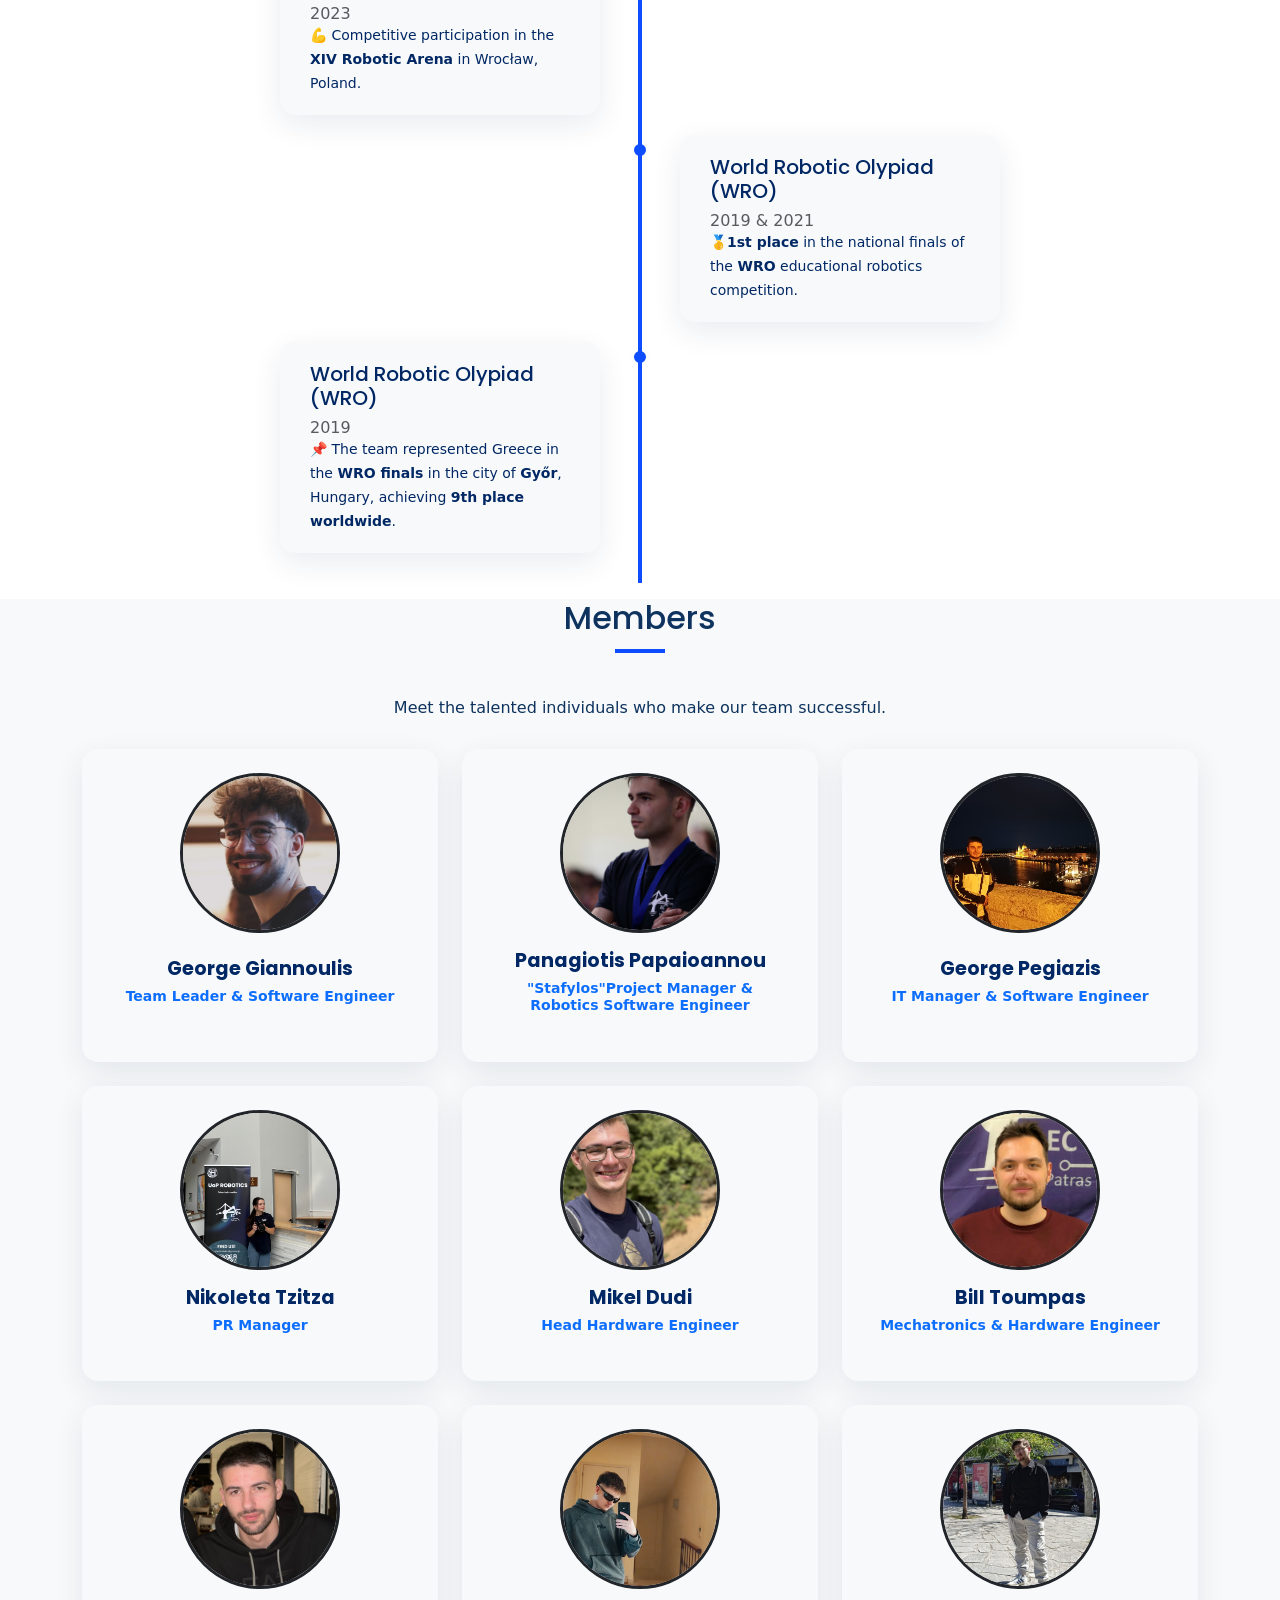
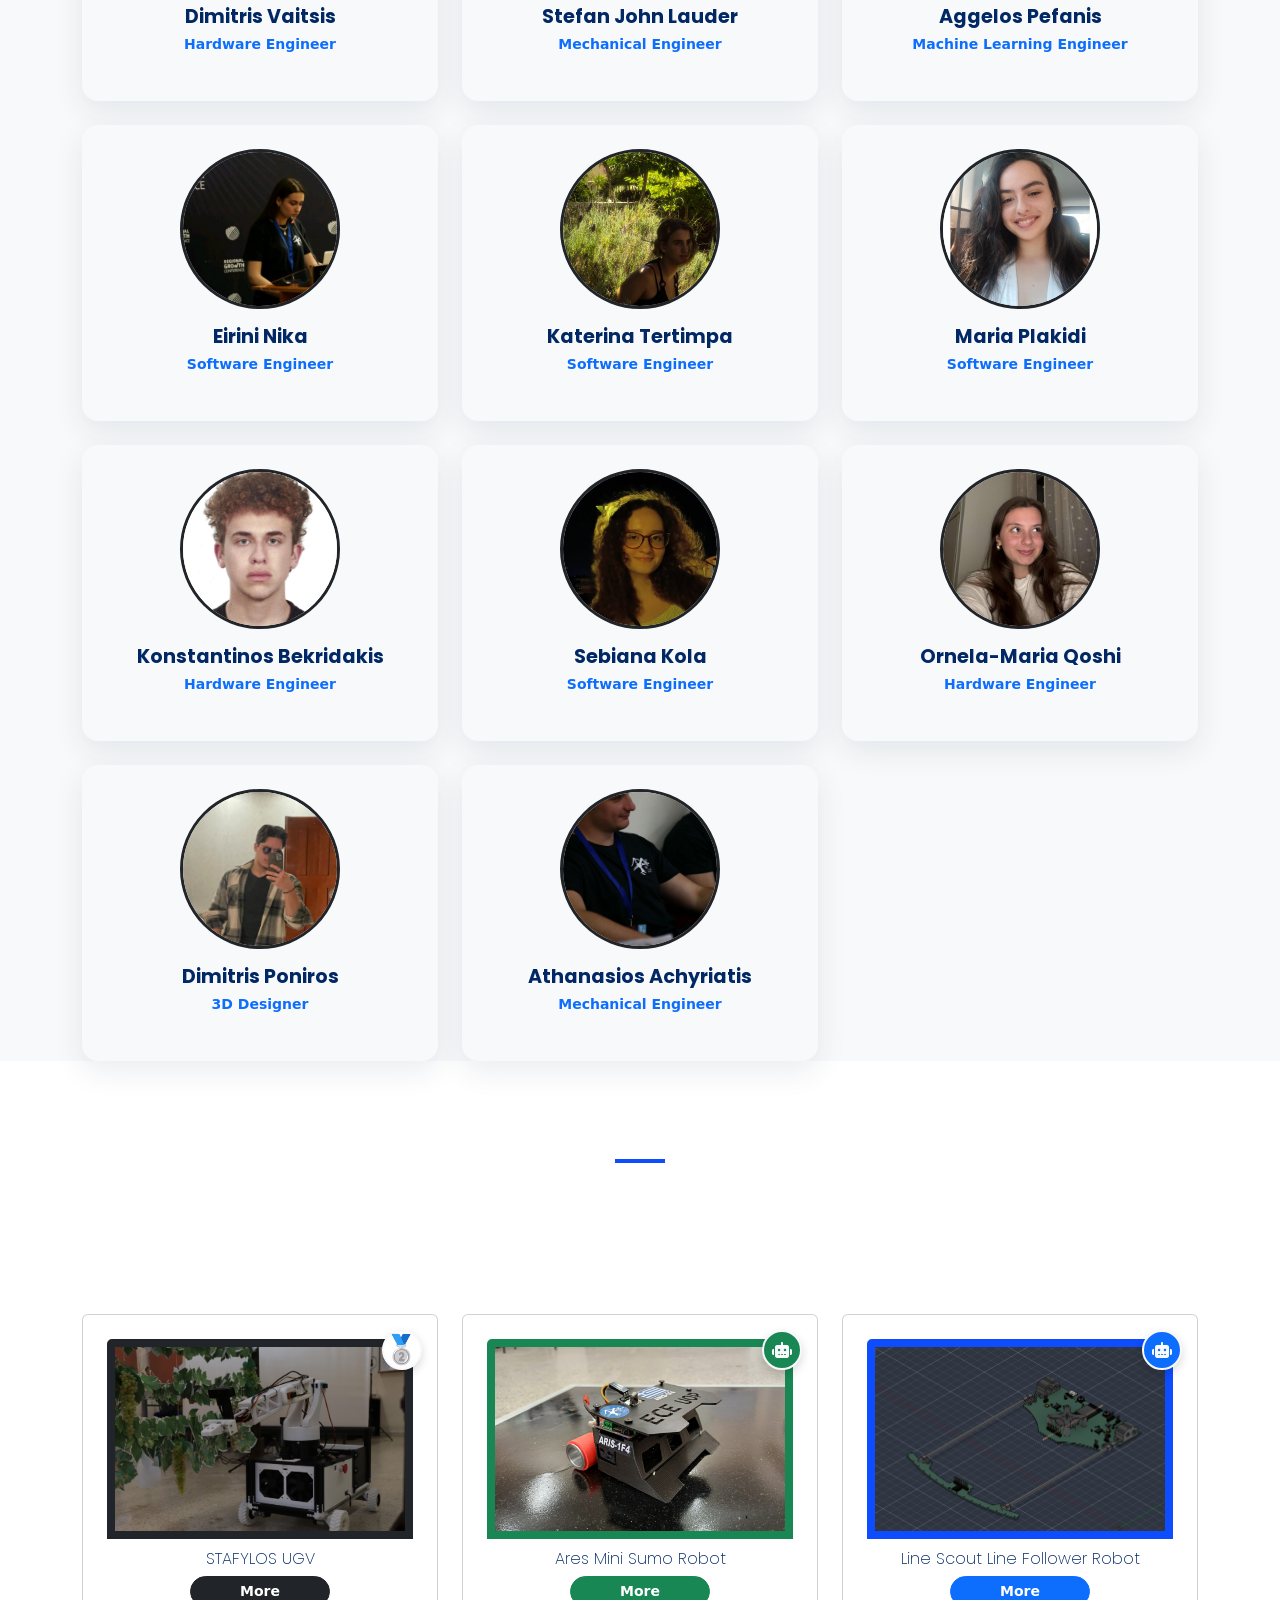
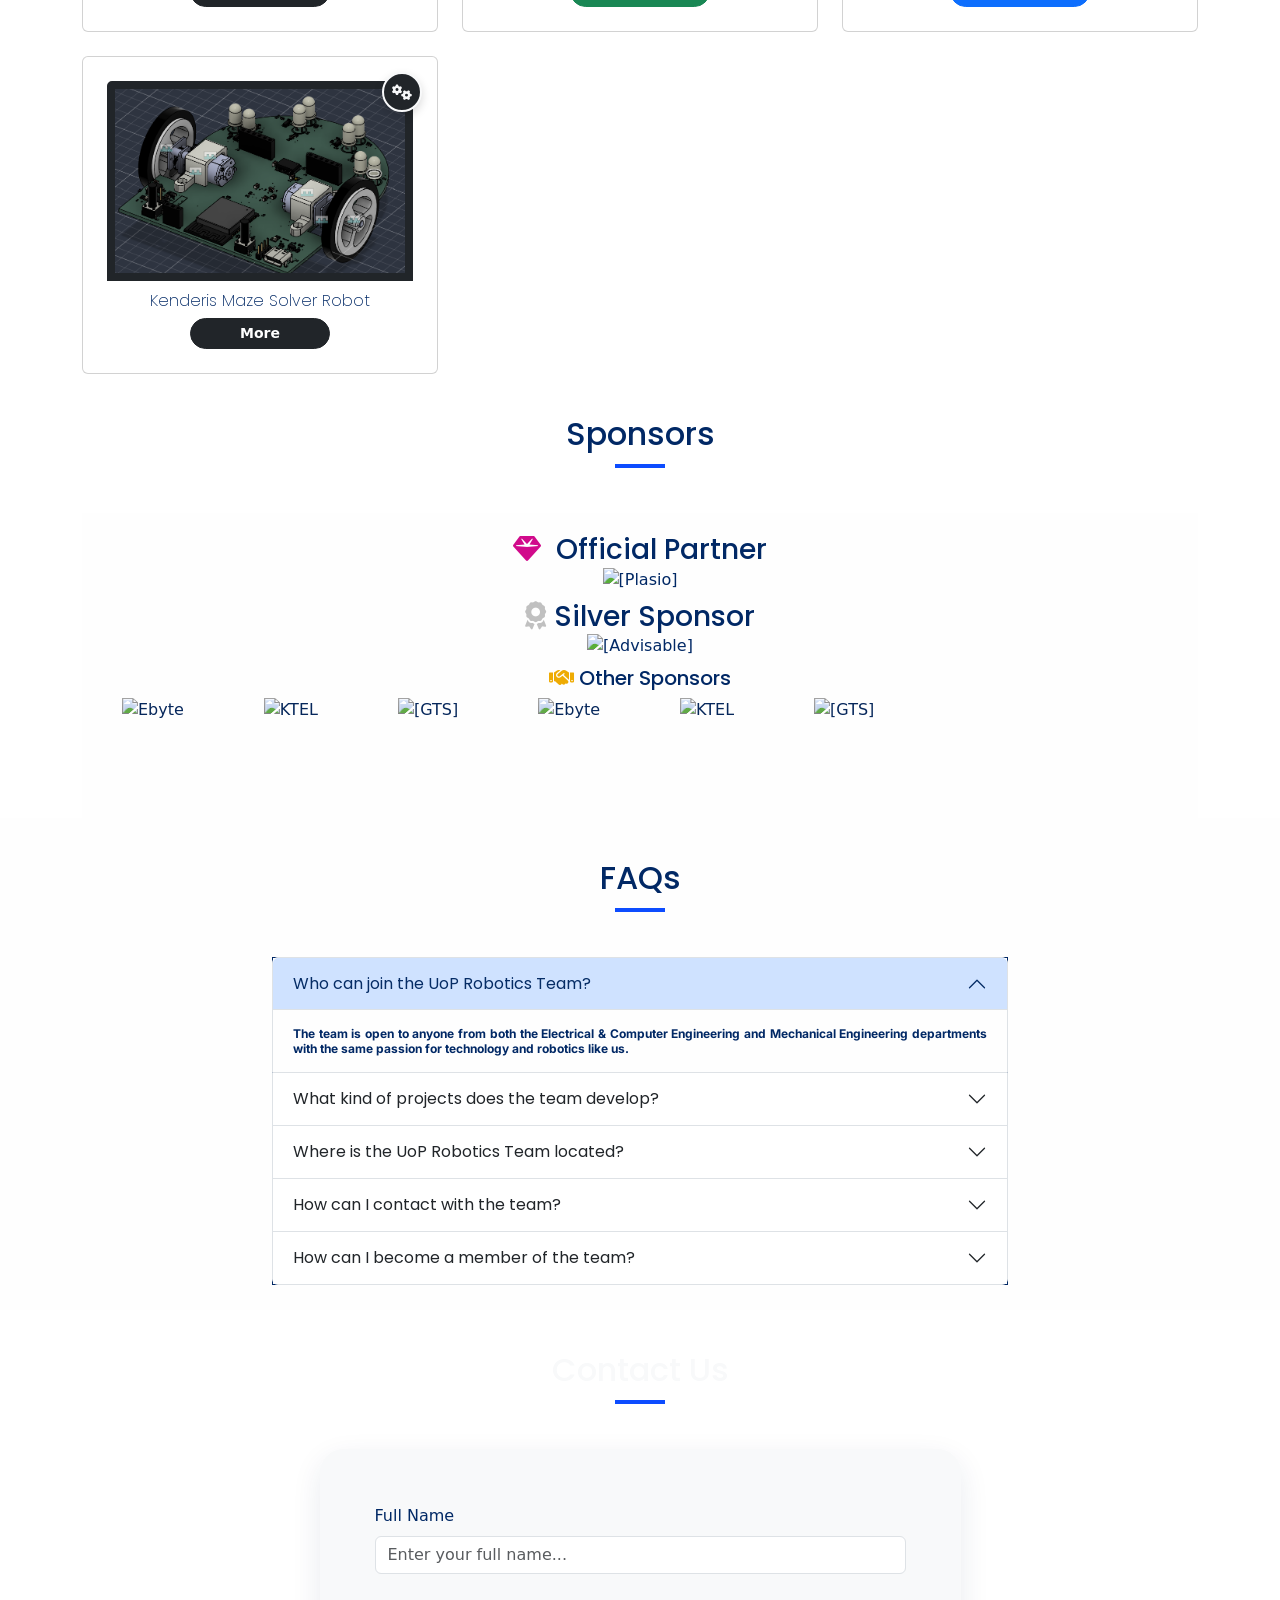
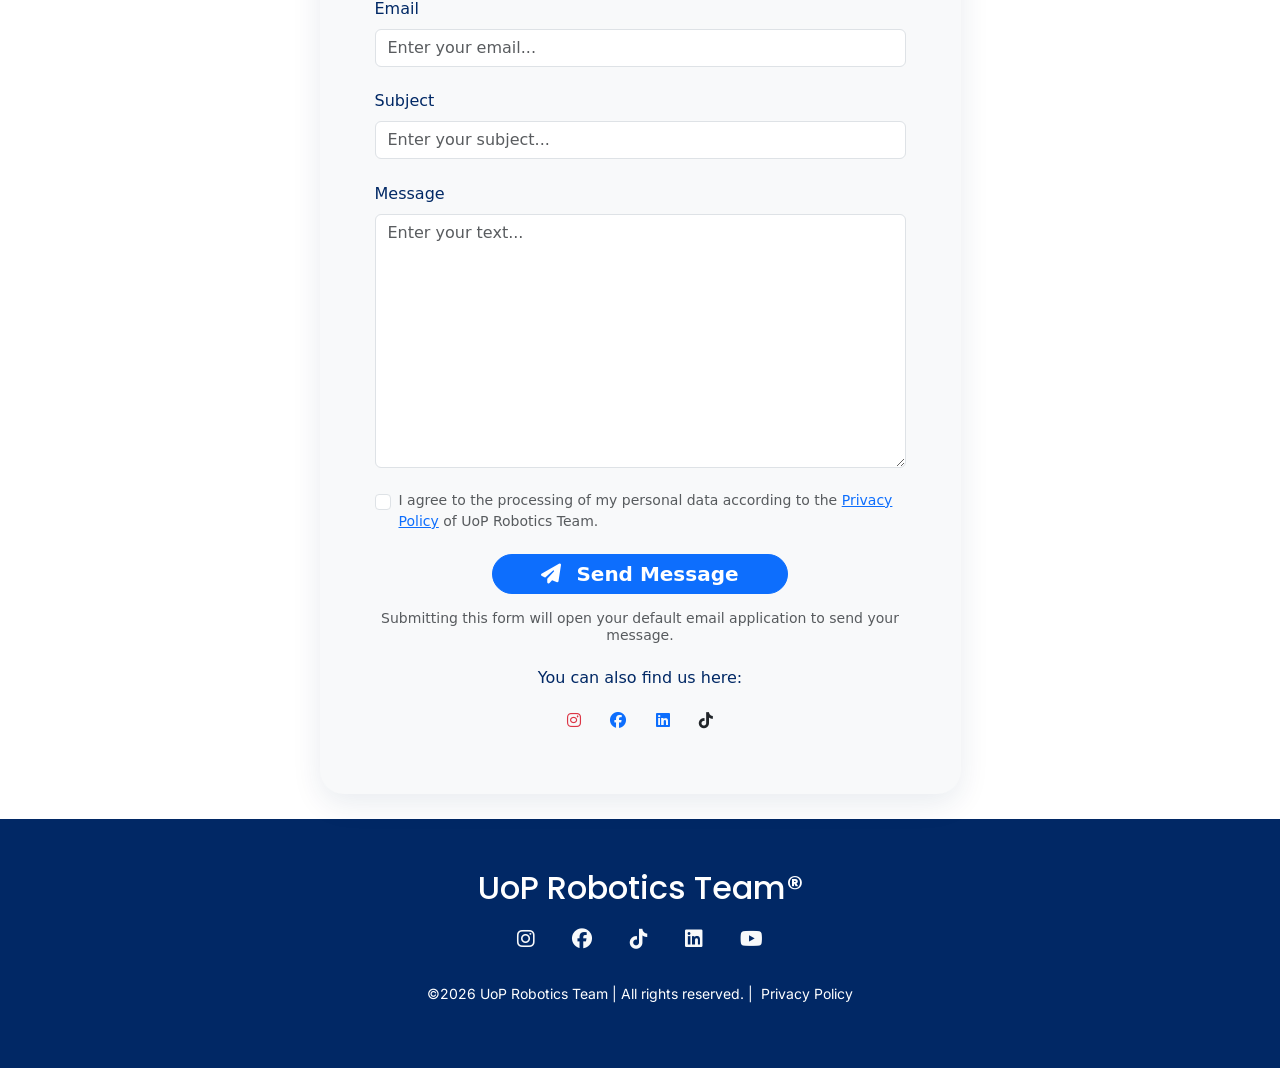
==== commit 104985a2: "Double member card removed" ====
--- a/index.html
+++ b/index.html
@@ -402,15 +402,6 @@
                     </div>
                     <div class="col-lg-4 col-md-5 reveal">
                         <div class="card p-3" id="memberCard">
-                            <img src="assets/images/Stefen_Lauder.jpg" alt="Member 12" class="card-img-top rounded-circle mx-auto mt-2">
-                            <div class="card-body text-center">
-                                <h4 class="card-title fw-bold">Stefan John Lauder</h4>
-                                <p class="small fw-bold text-primary">Mechanical Engineer</p>
-                            </div>
-                        </div>
-                    </div>
-                    <div class="col-lg-4 col-md-5 reveal">
-                        <div class="card p-3" id="memberCard">
                             <img src="assets/images/Bekridakis.jpg" alt="Member 12" class="card-img-top rounded-circle mx-auto mt-2">
                             <div class="card-body text-center">
                                 <h4 class="card-title fw-bold">Konstantinos Bekridakis</h4>
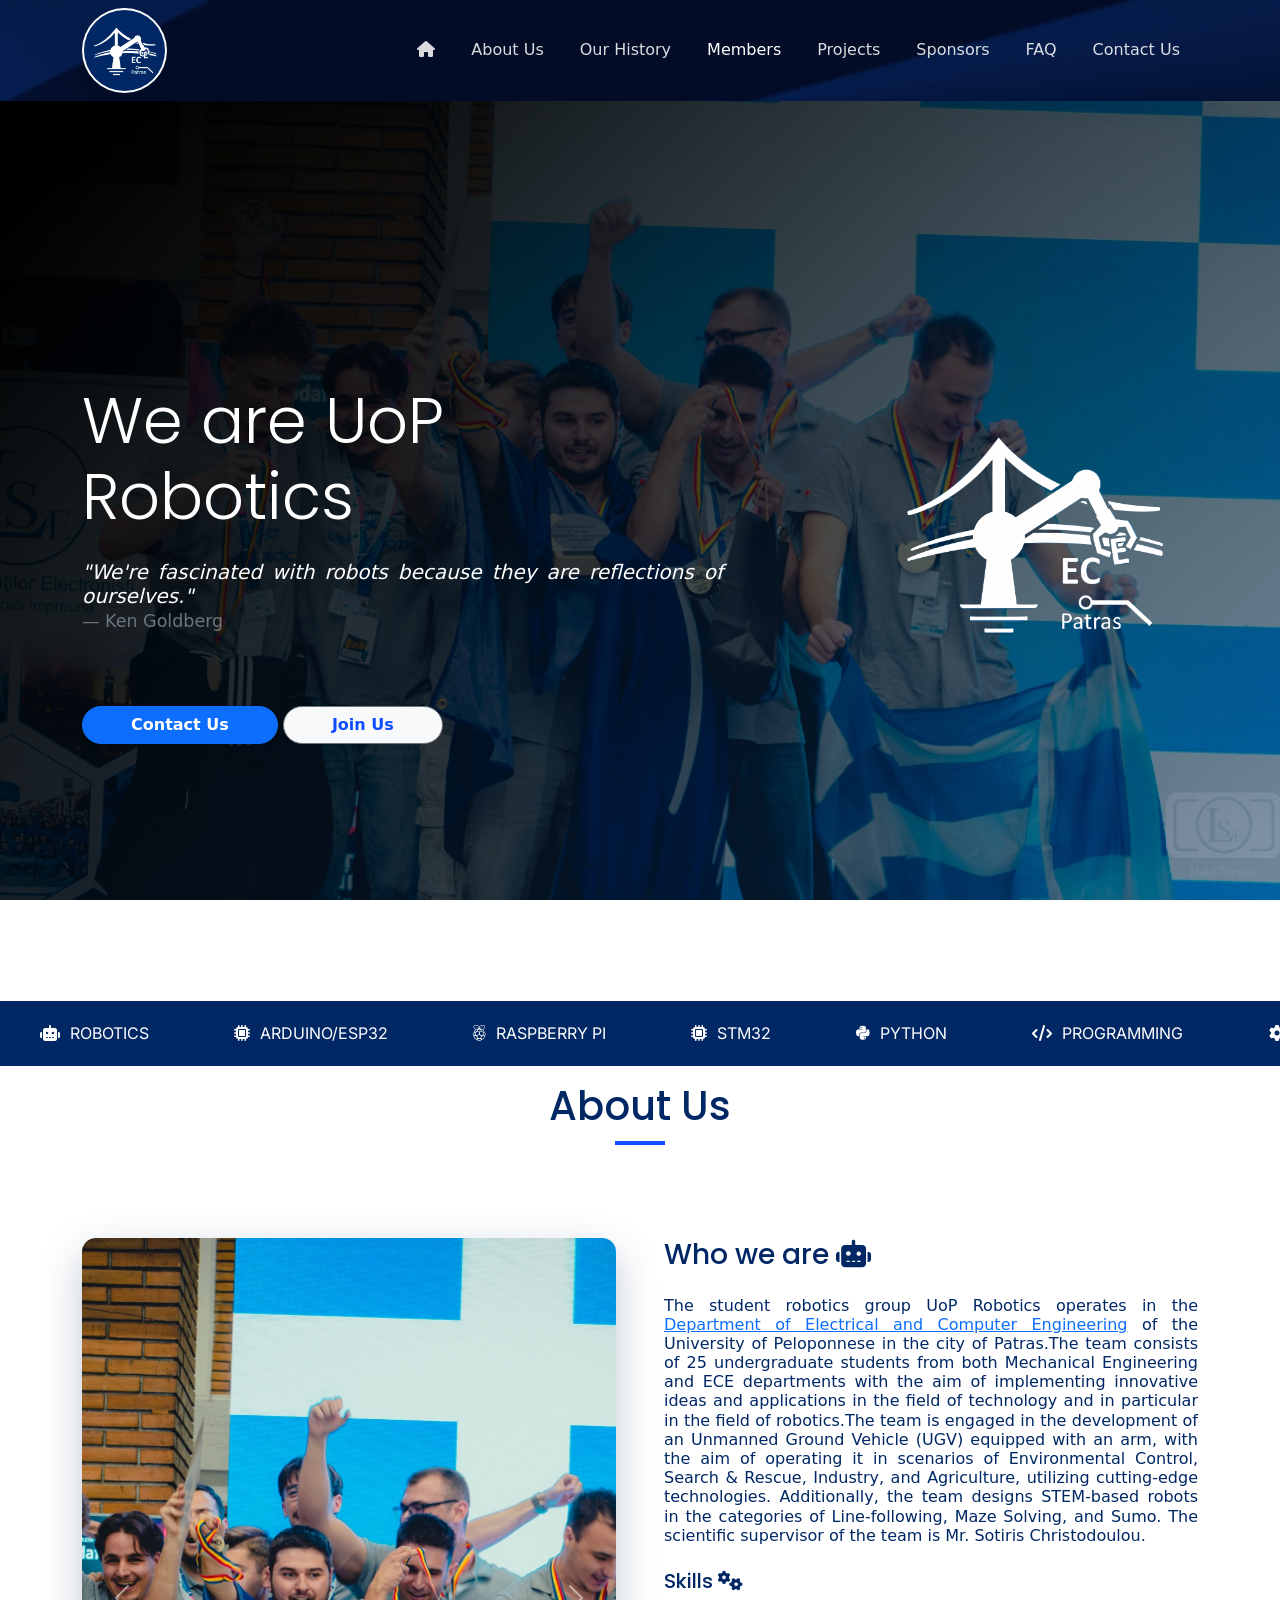
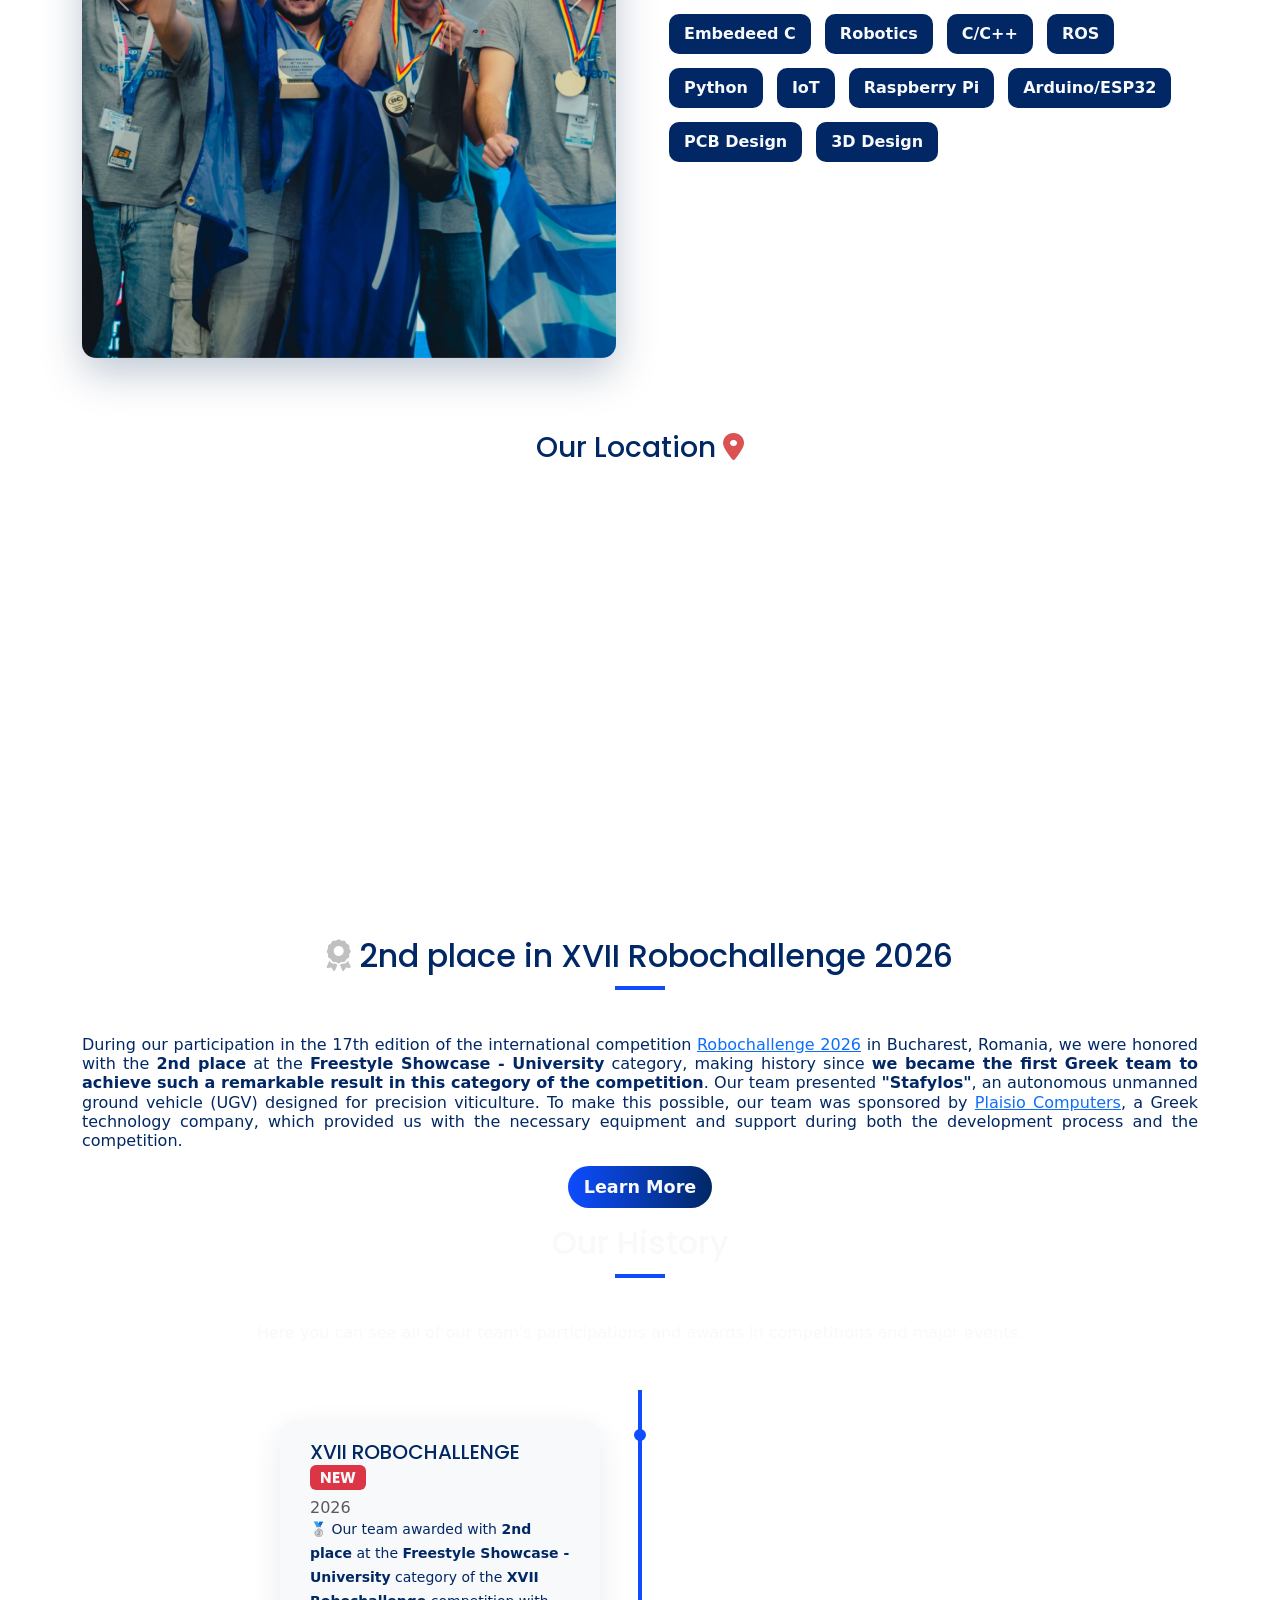
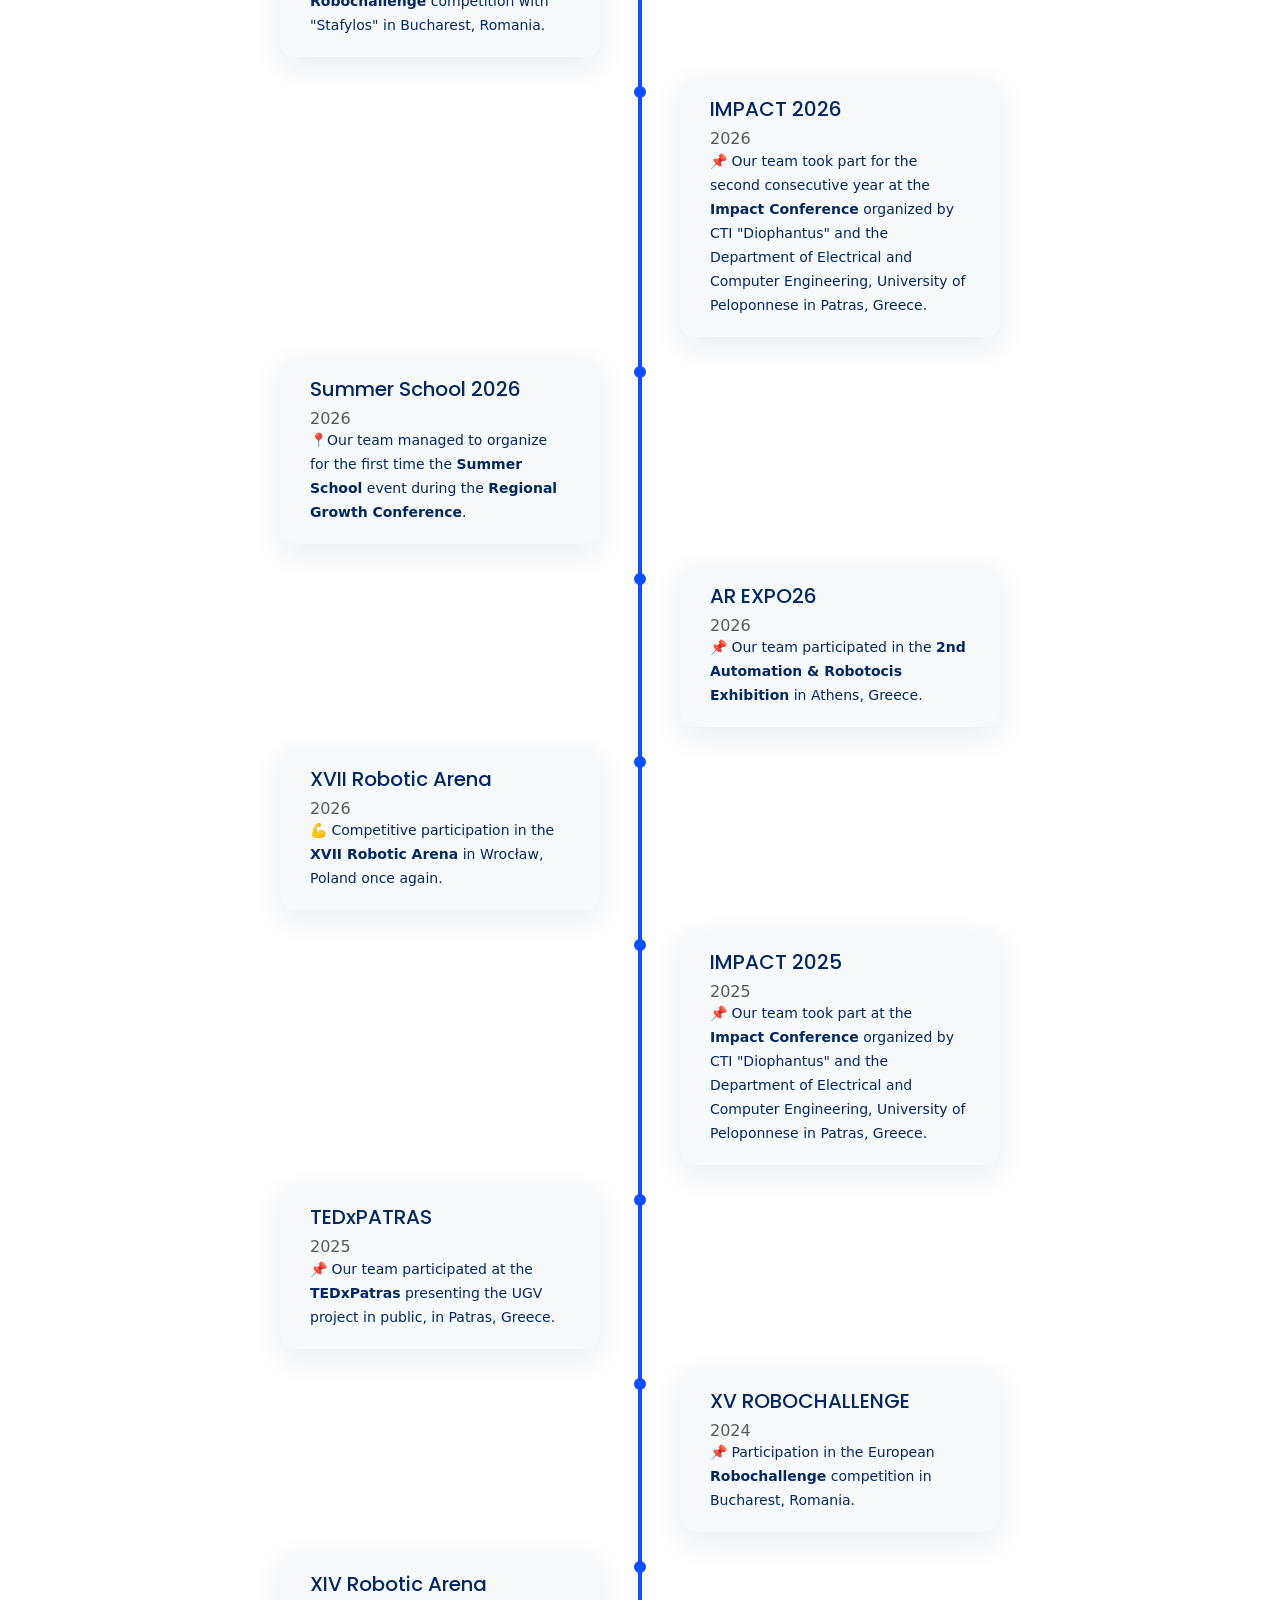
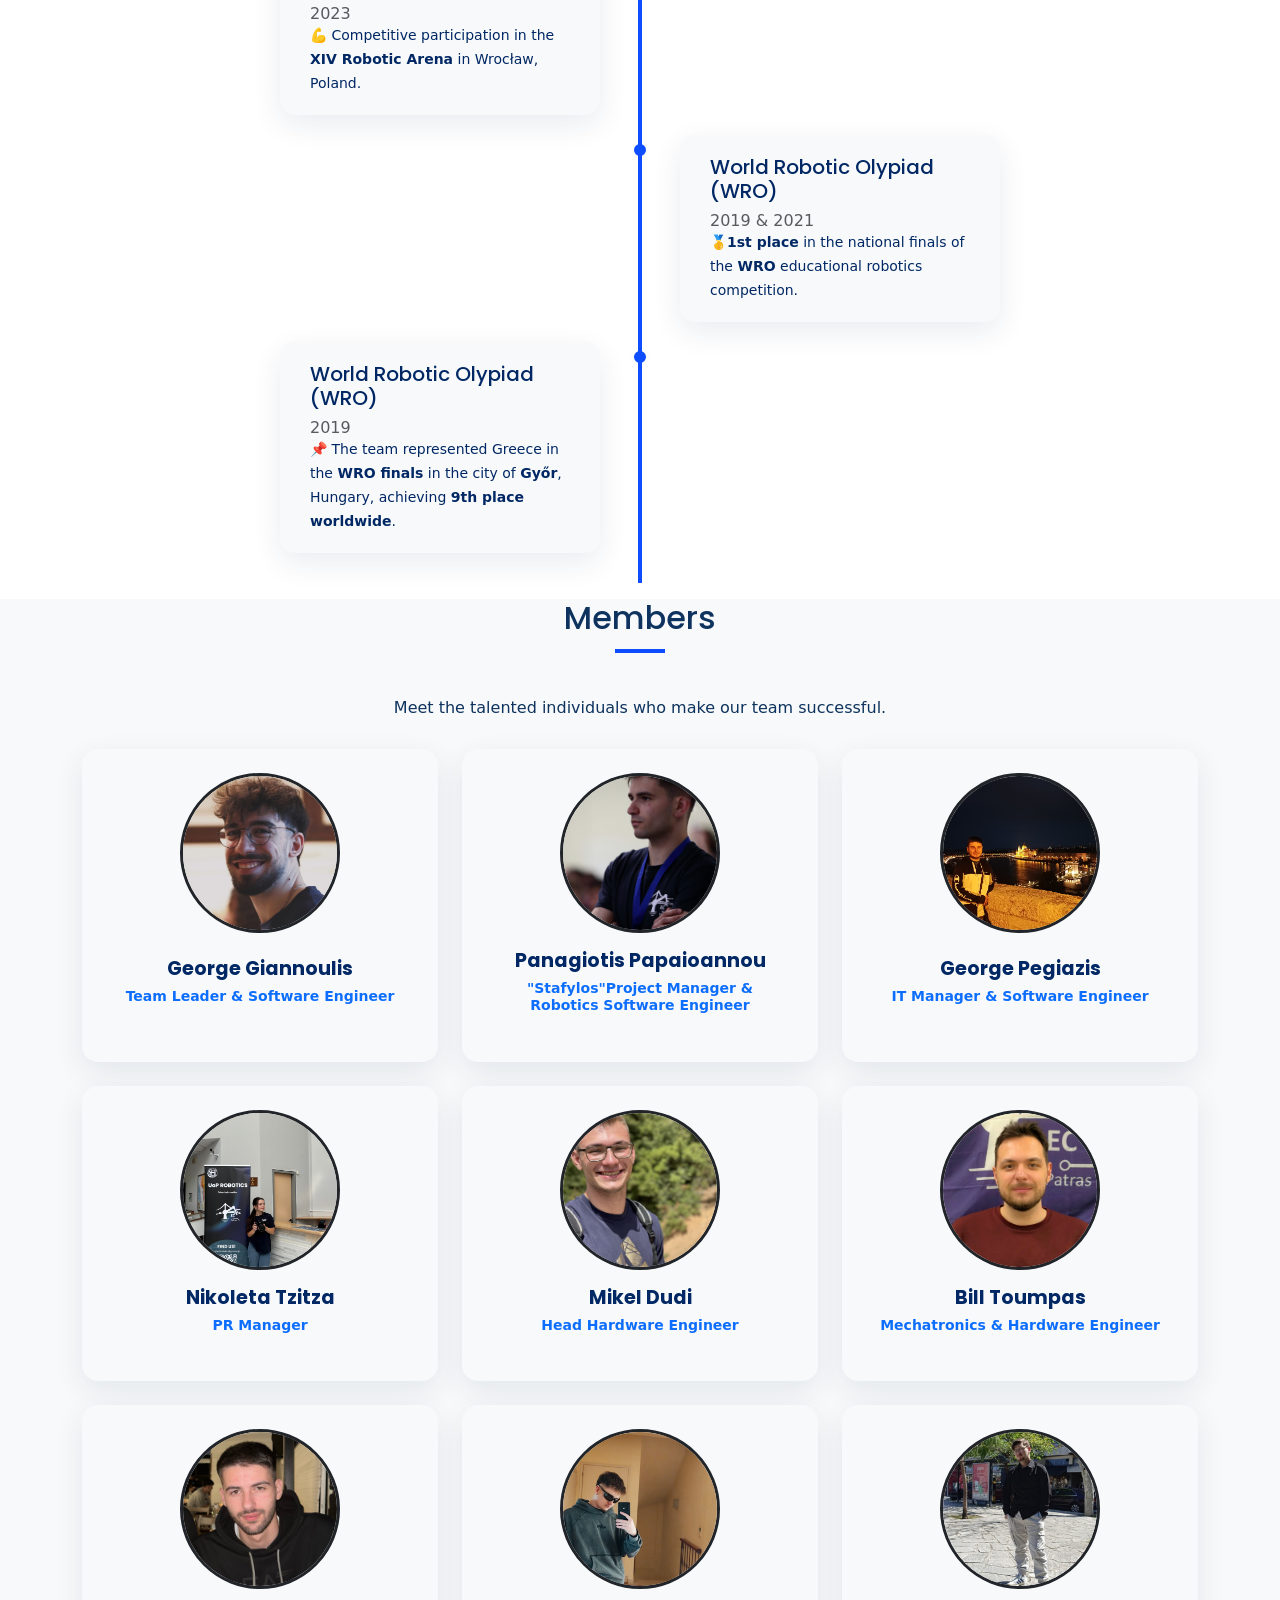
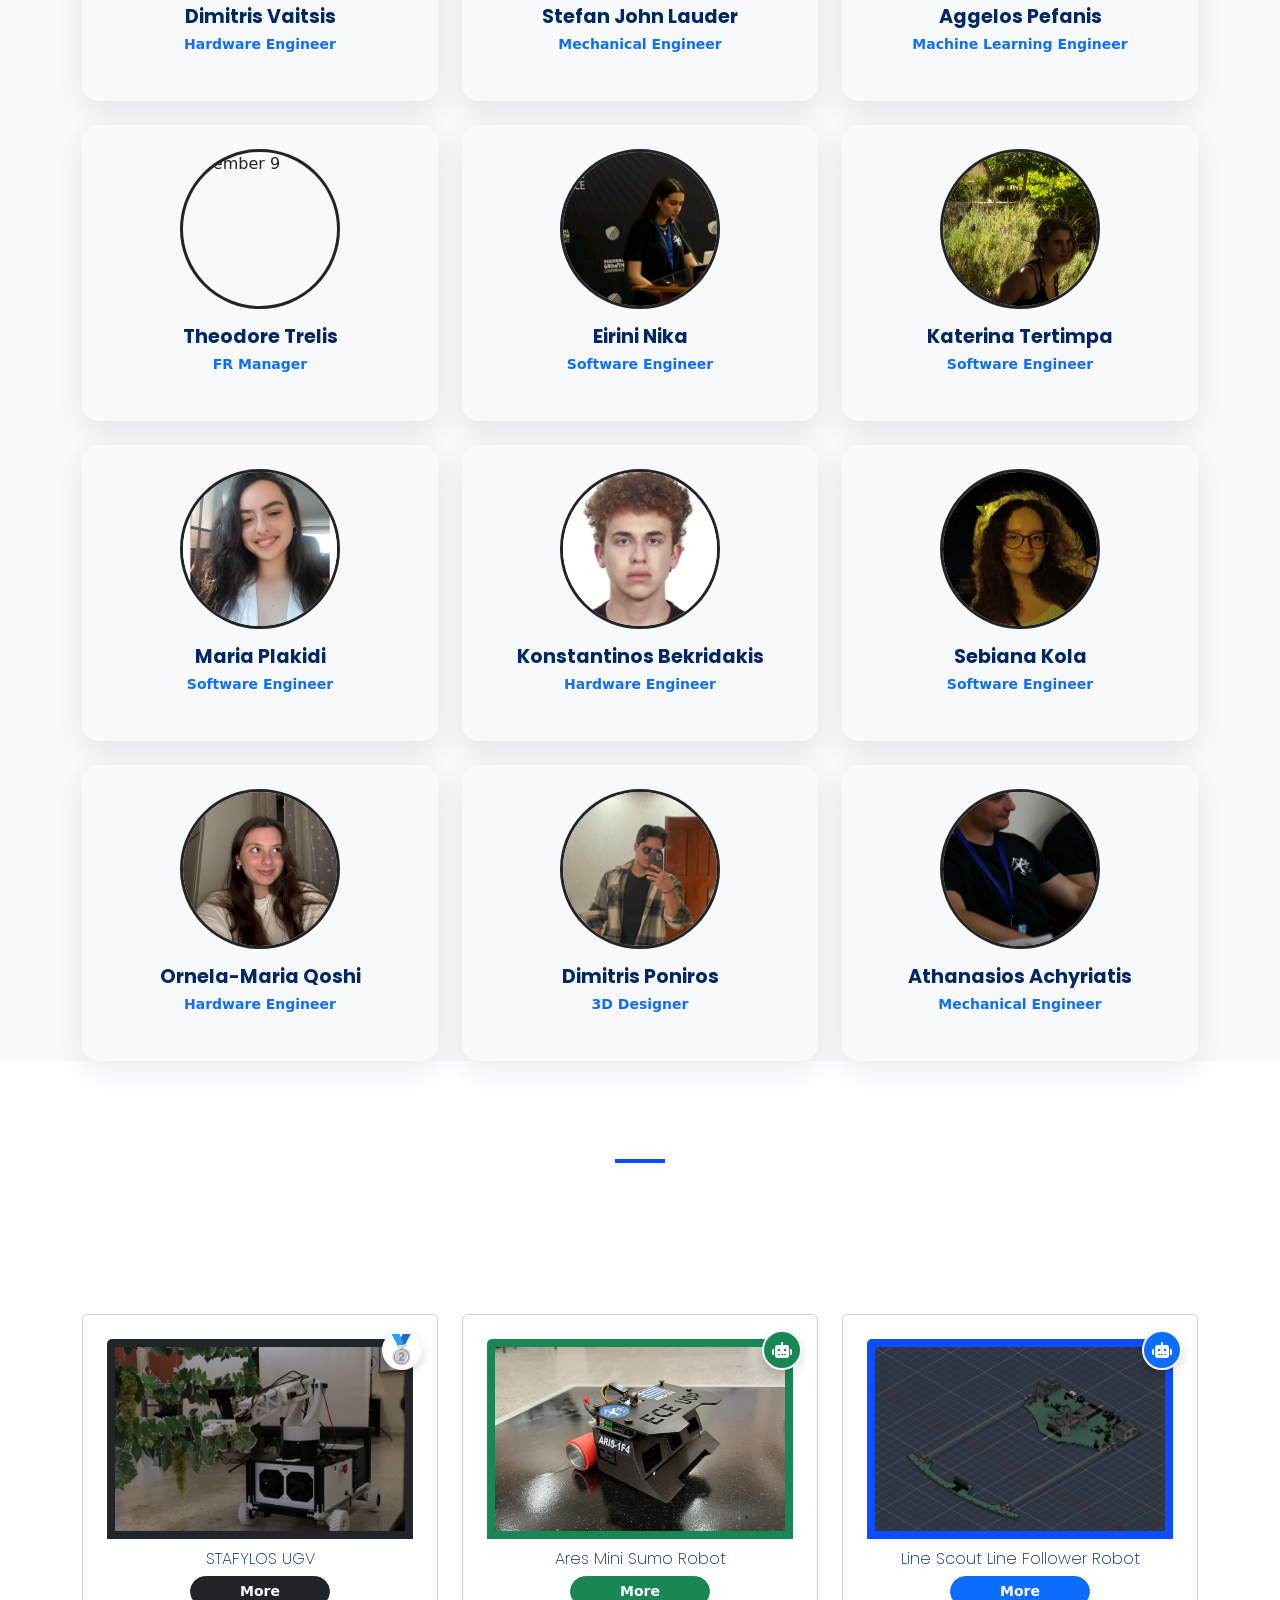
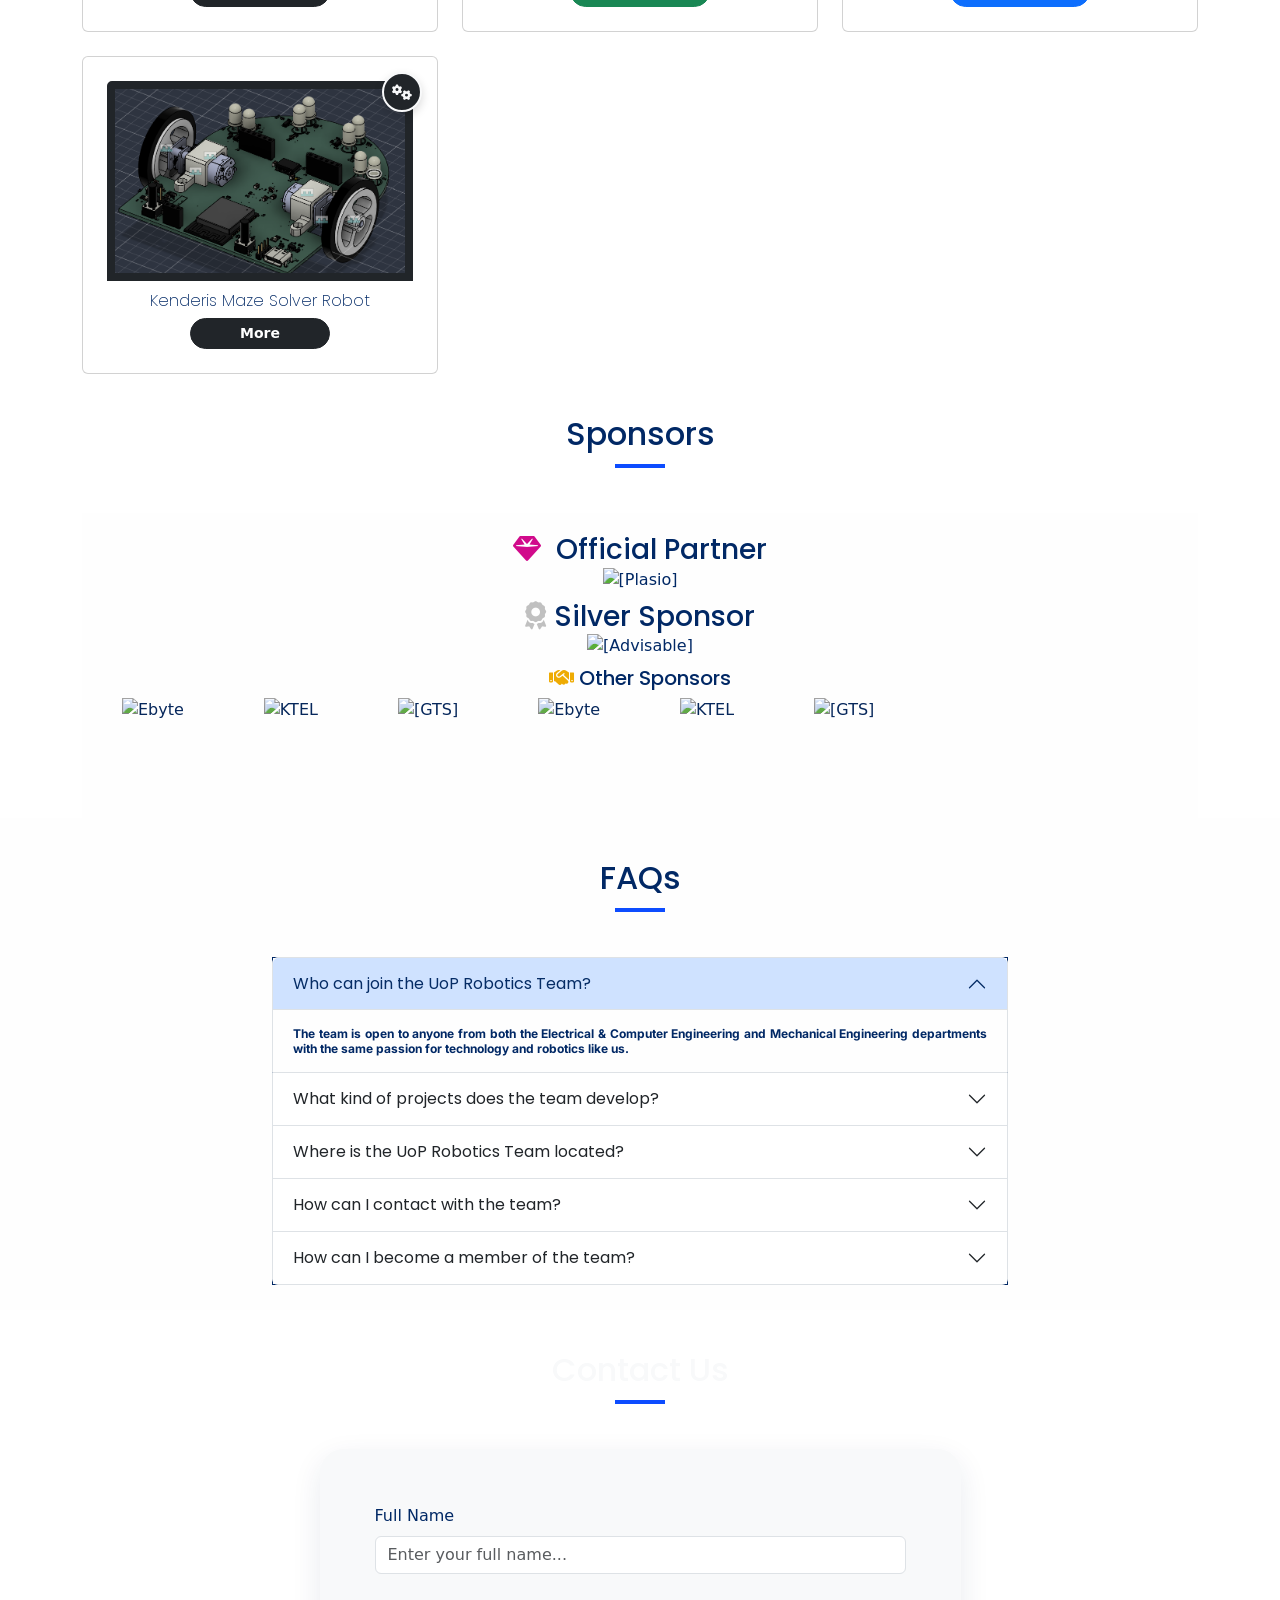
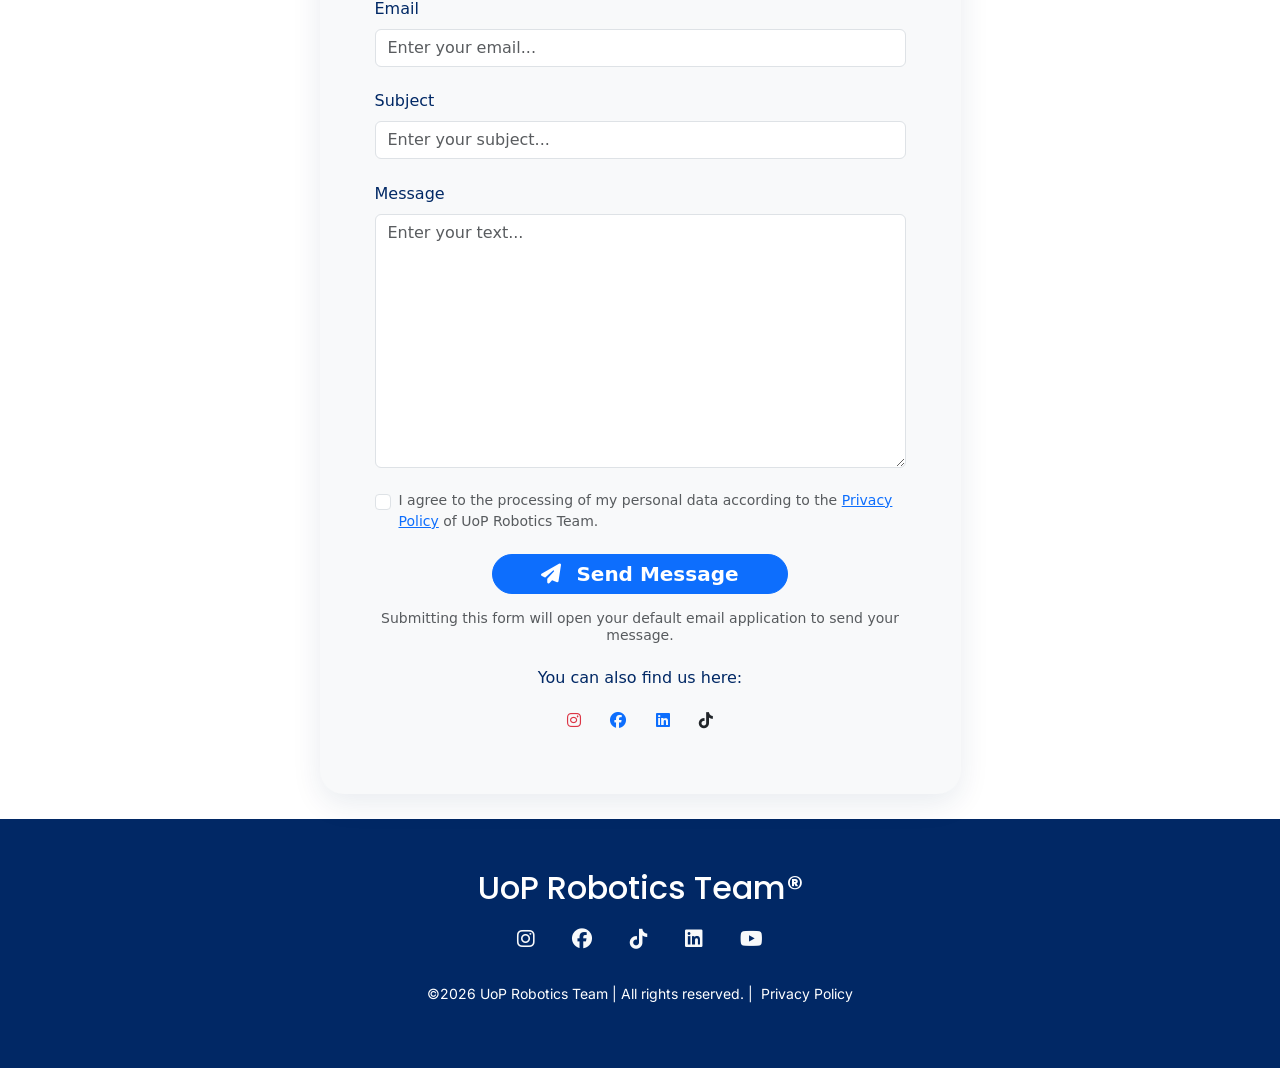
==== commit 11626933: "New member card added" ====
--- a/index.html
+++ b/index.html
@@ -375,6 +375,15 @@
                     </div>
                     <div class="col-lg-4 col-md-5 reveal">
                         <div class="card p-3" id="memberCard">
+                            <img src="assets/images/trelis.png" alt="Member 9" class="card-img-top rounded-circle mx-auto mt-2">
+                            <div class="card-body text-center">
+                                <h4 class="card-title fw-bold">Theodore Trelis</h4>
+                                <p class="small fw-bold text-primary">FR Manager</p>
+                            </div>
+                        </div>
+                    </div>
+                    <div class="col-lg-4 col-md-5 reveal">
+                        <div class="card p-3" id="memberCard">
                             <img src="assets/images/eirini.png" alt="Member 10" class="card-img-top rounded-circle mx-auto mt-2">
                             <div class="card-body text-center">
                                 <h4 class="card-title fw-bold">Eirini Nika</h4>
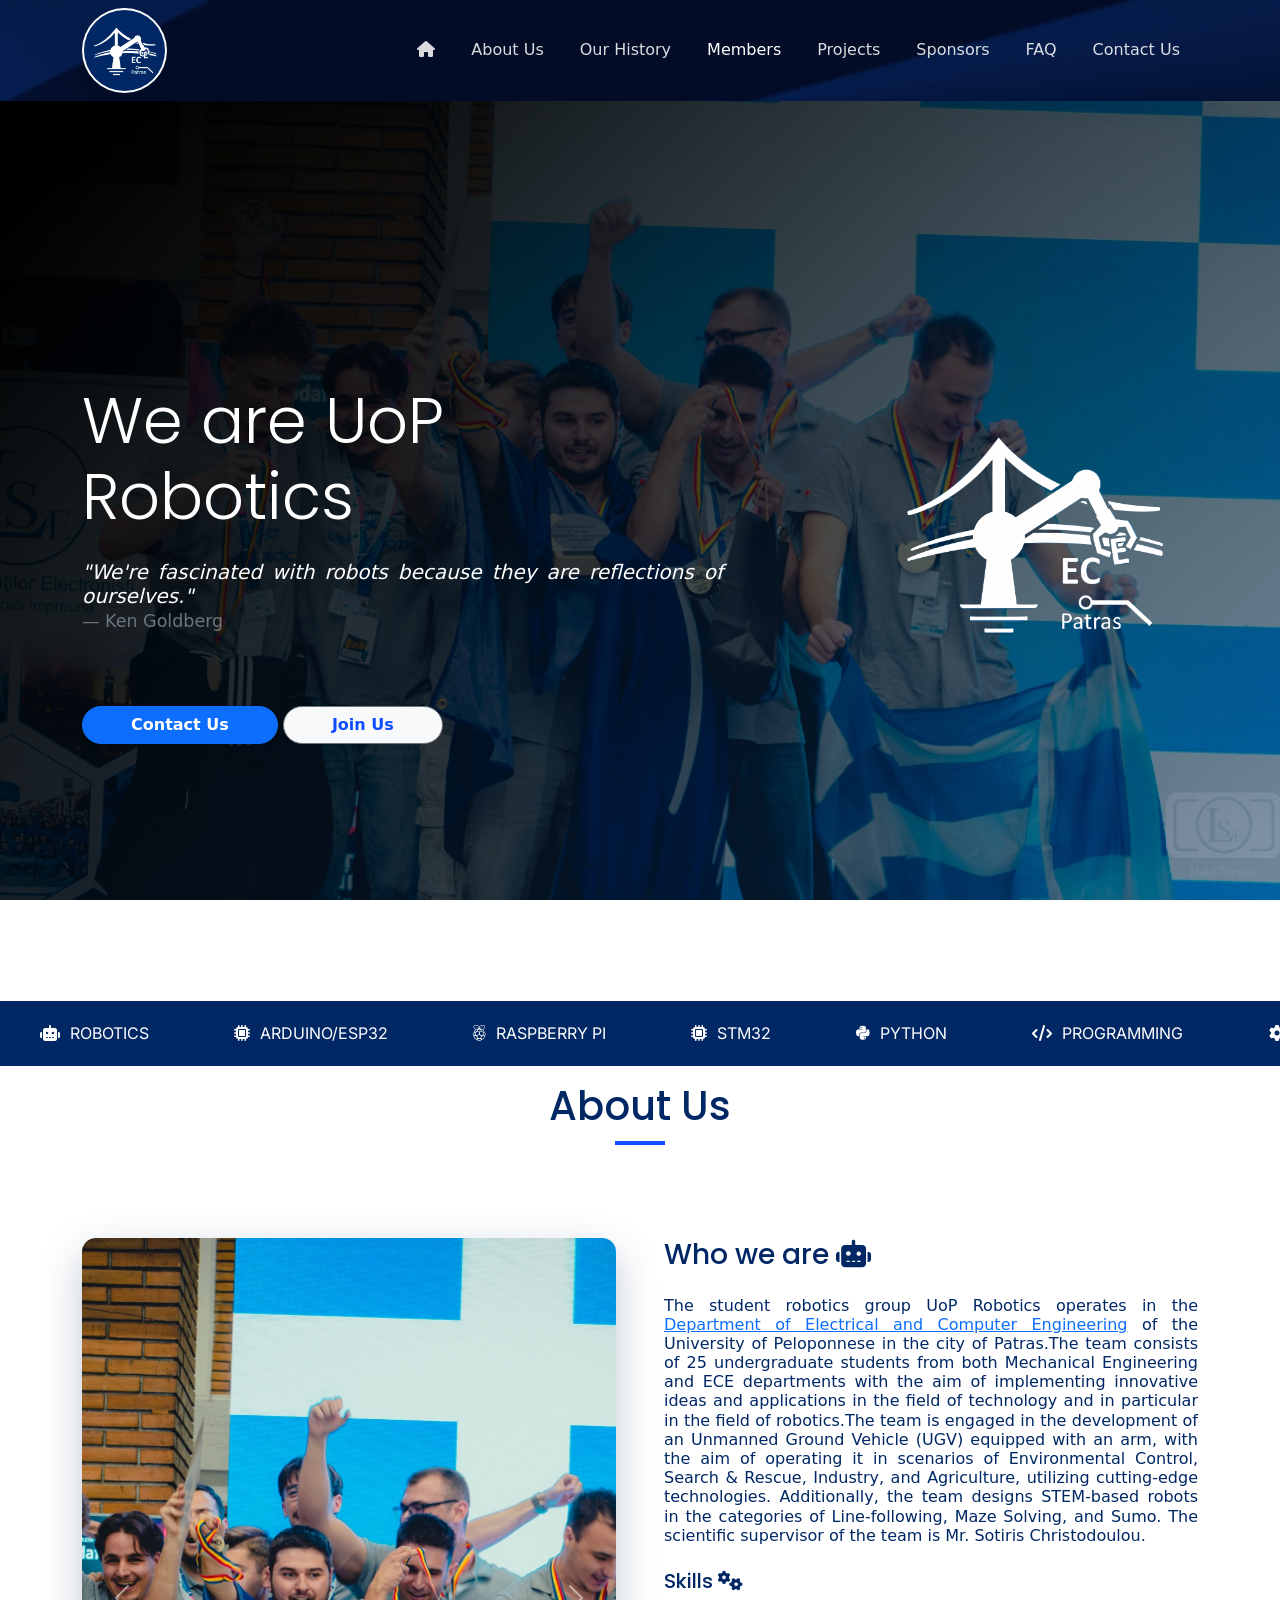
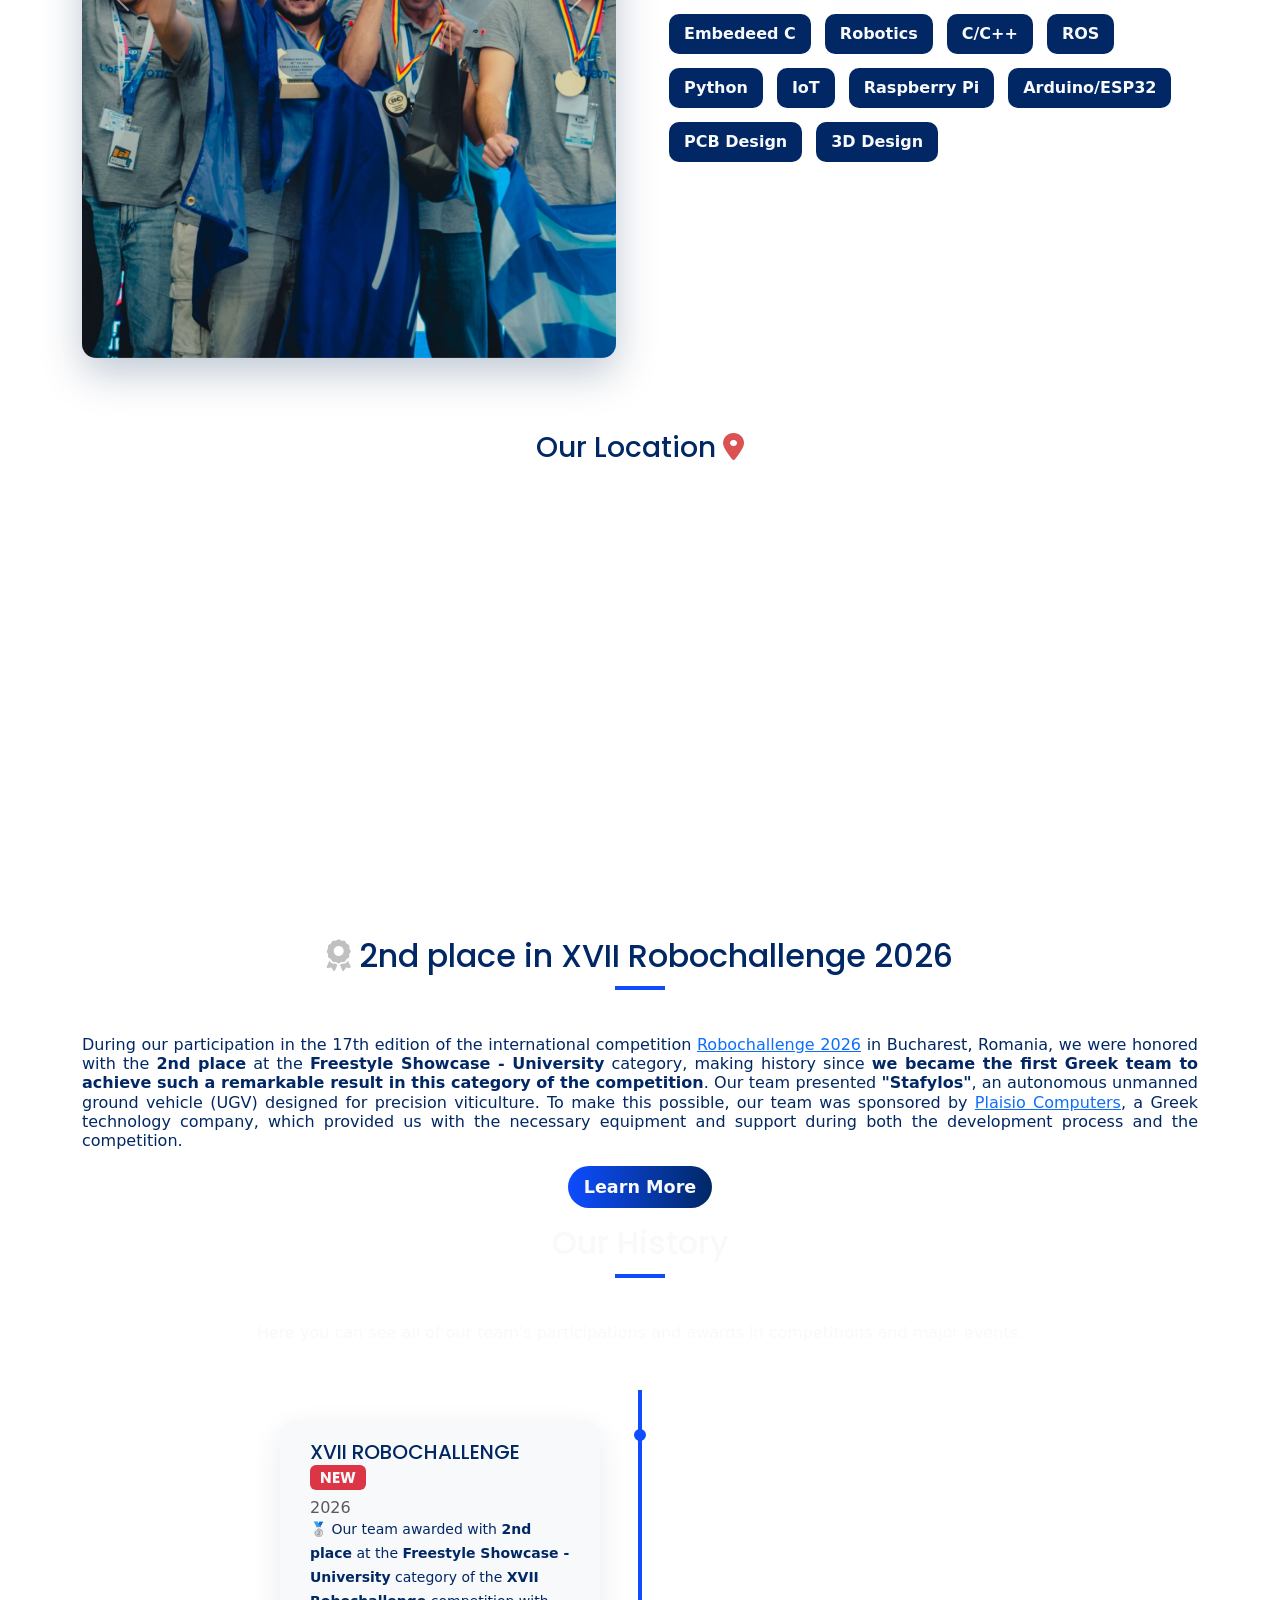
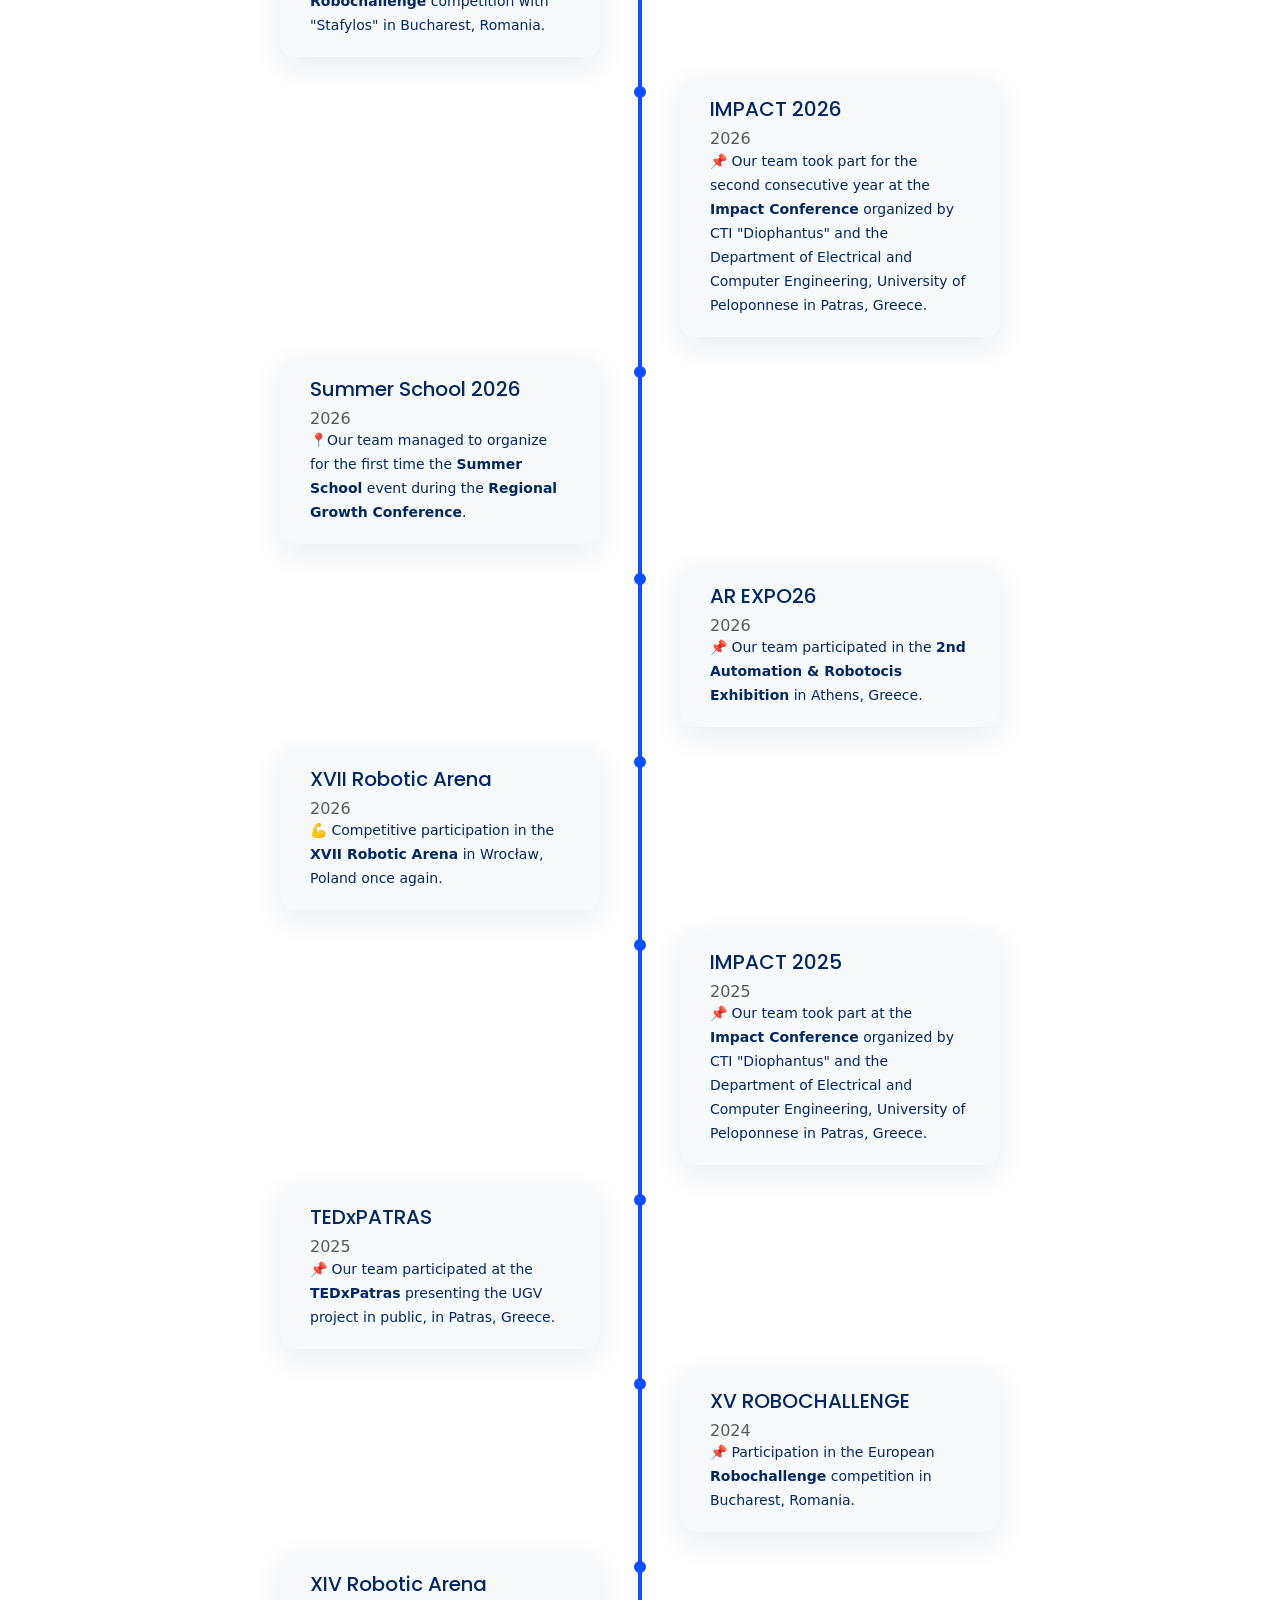
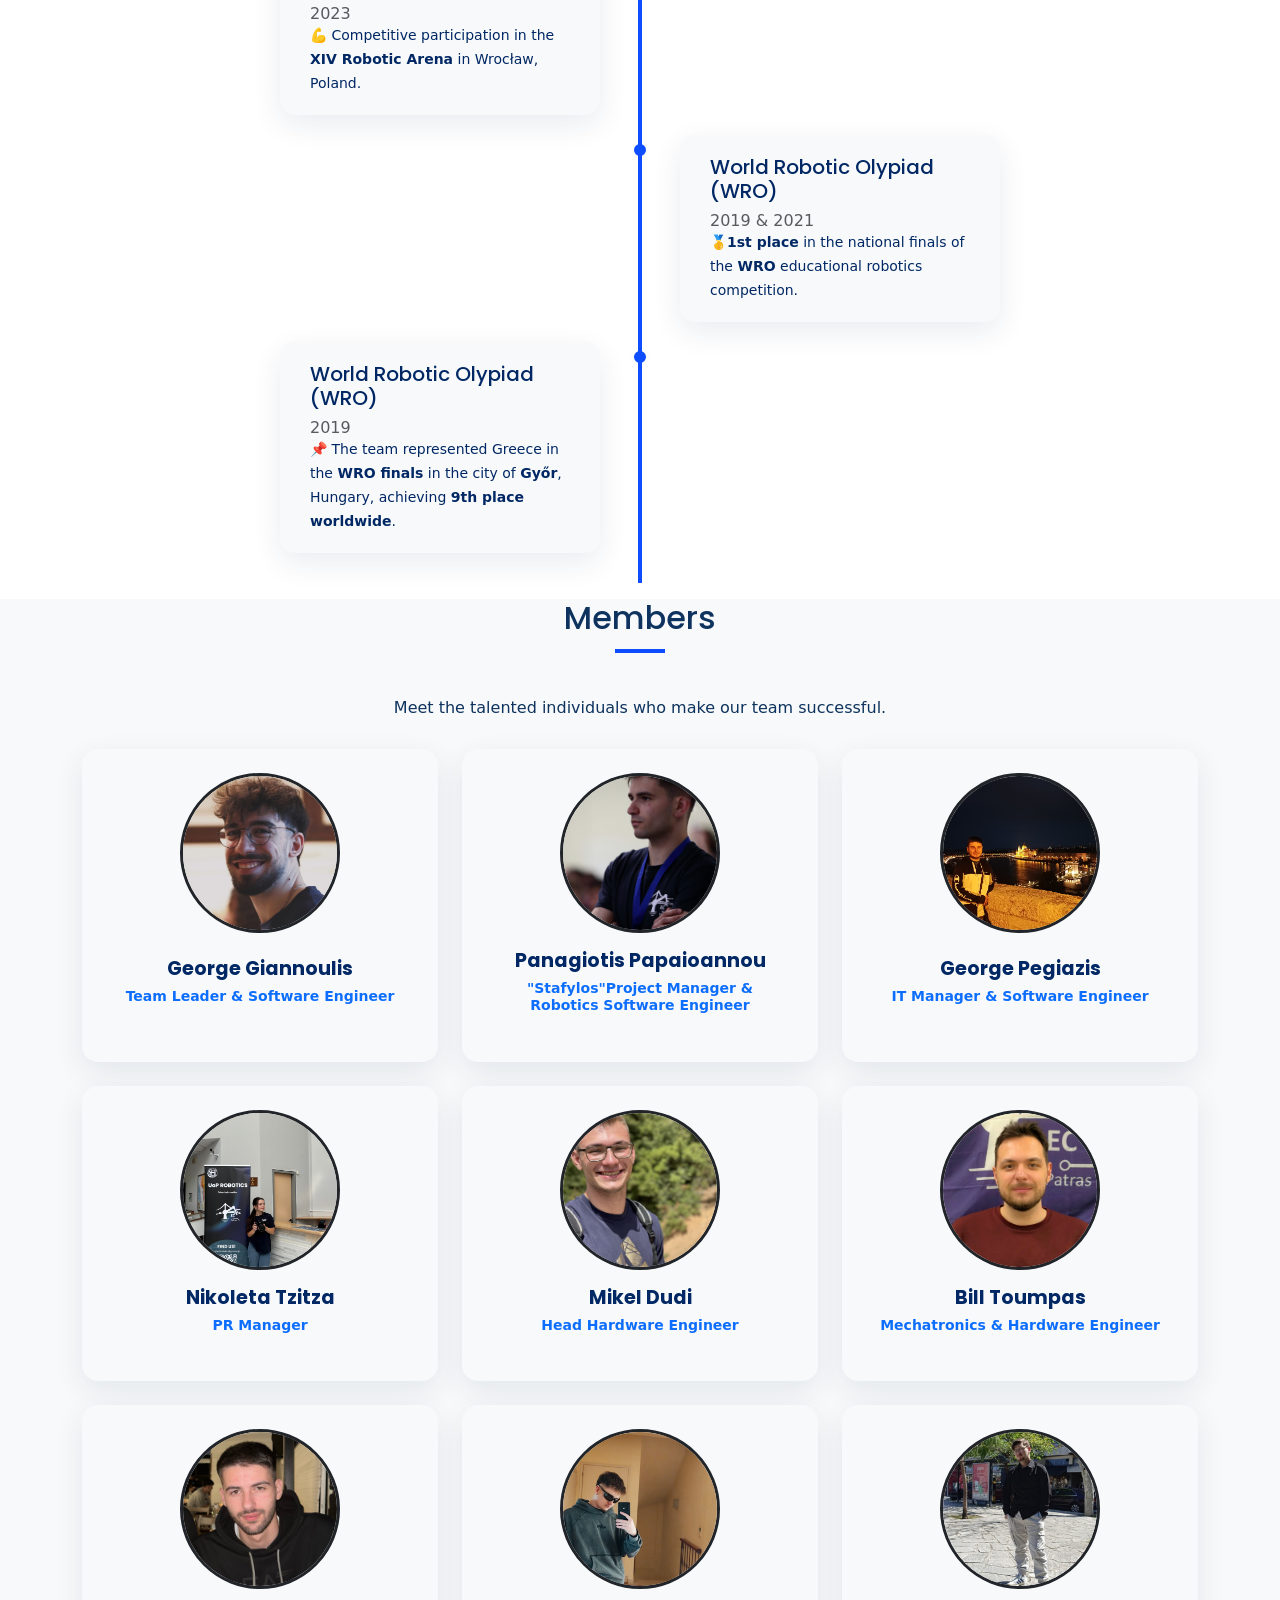
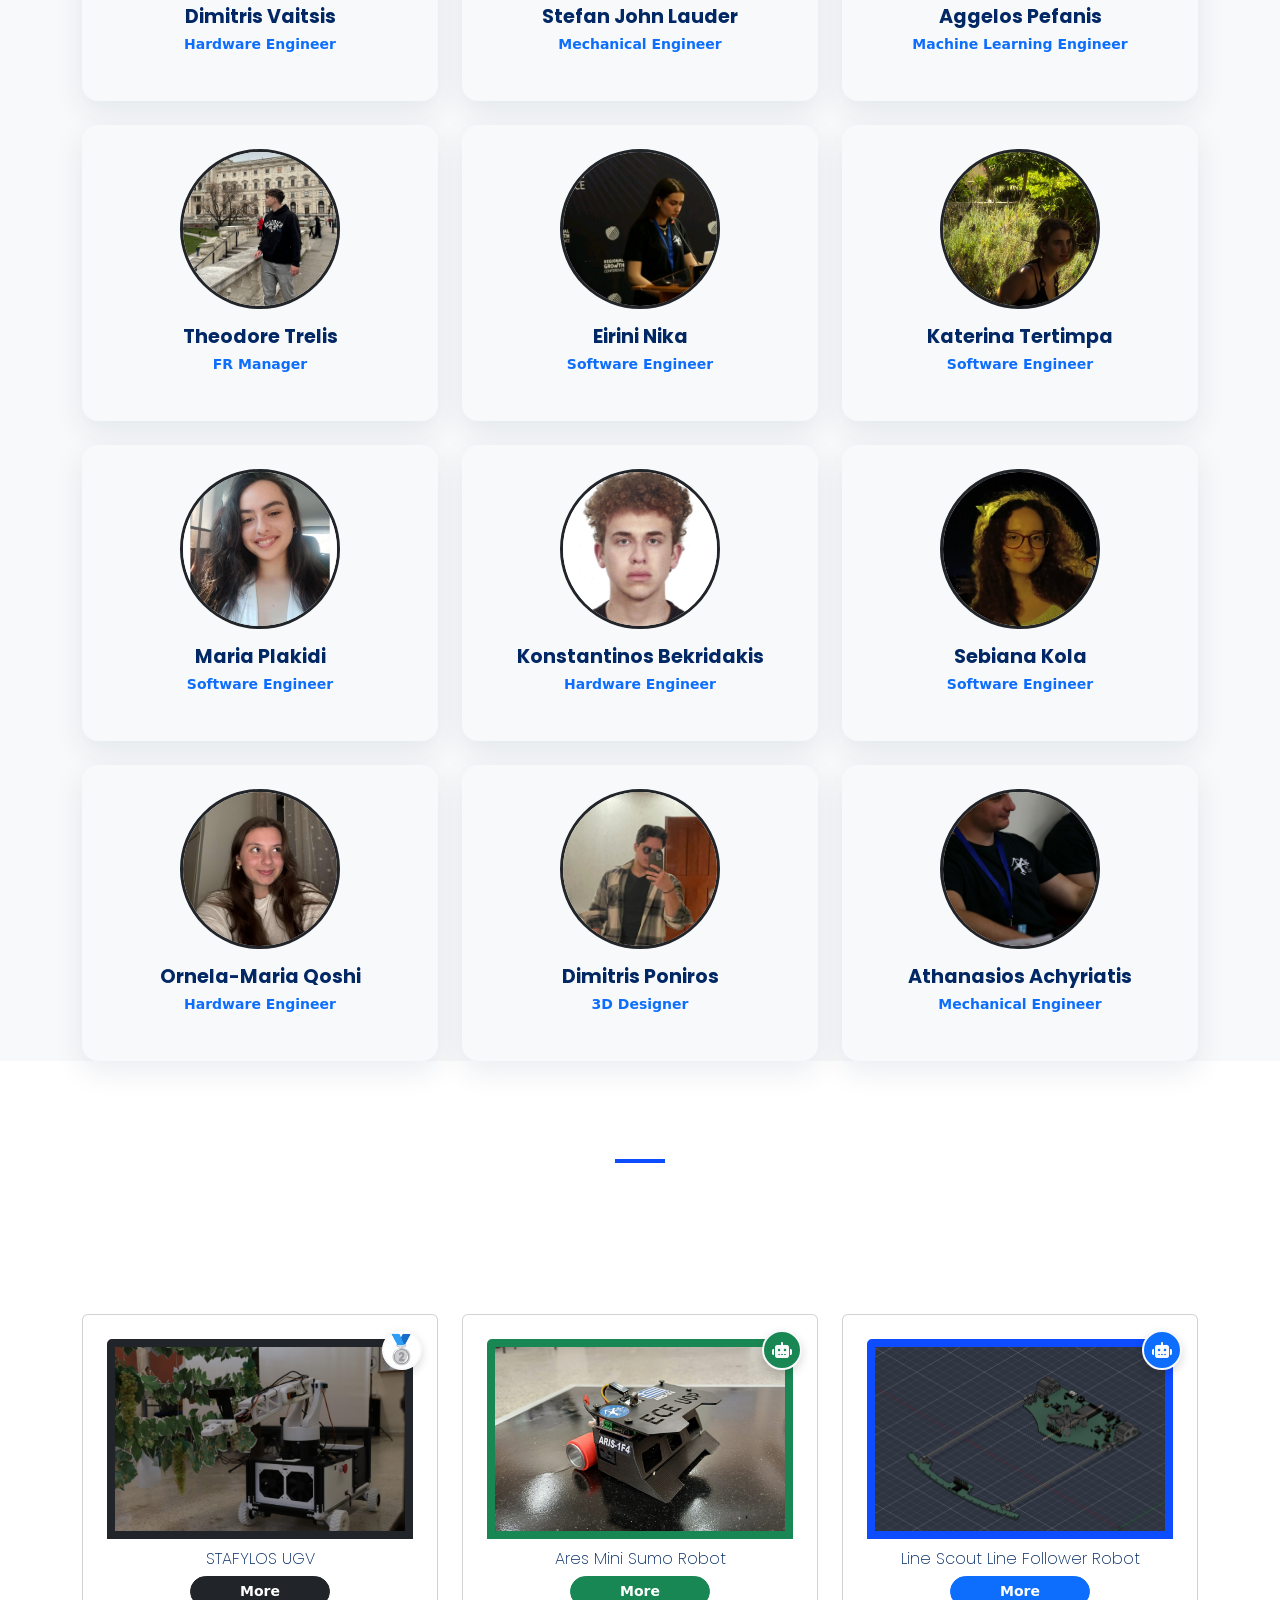
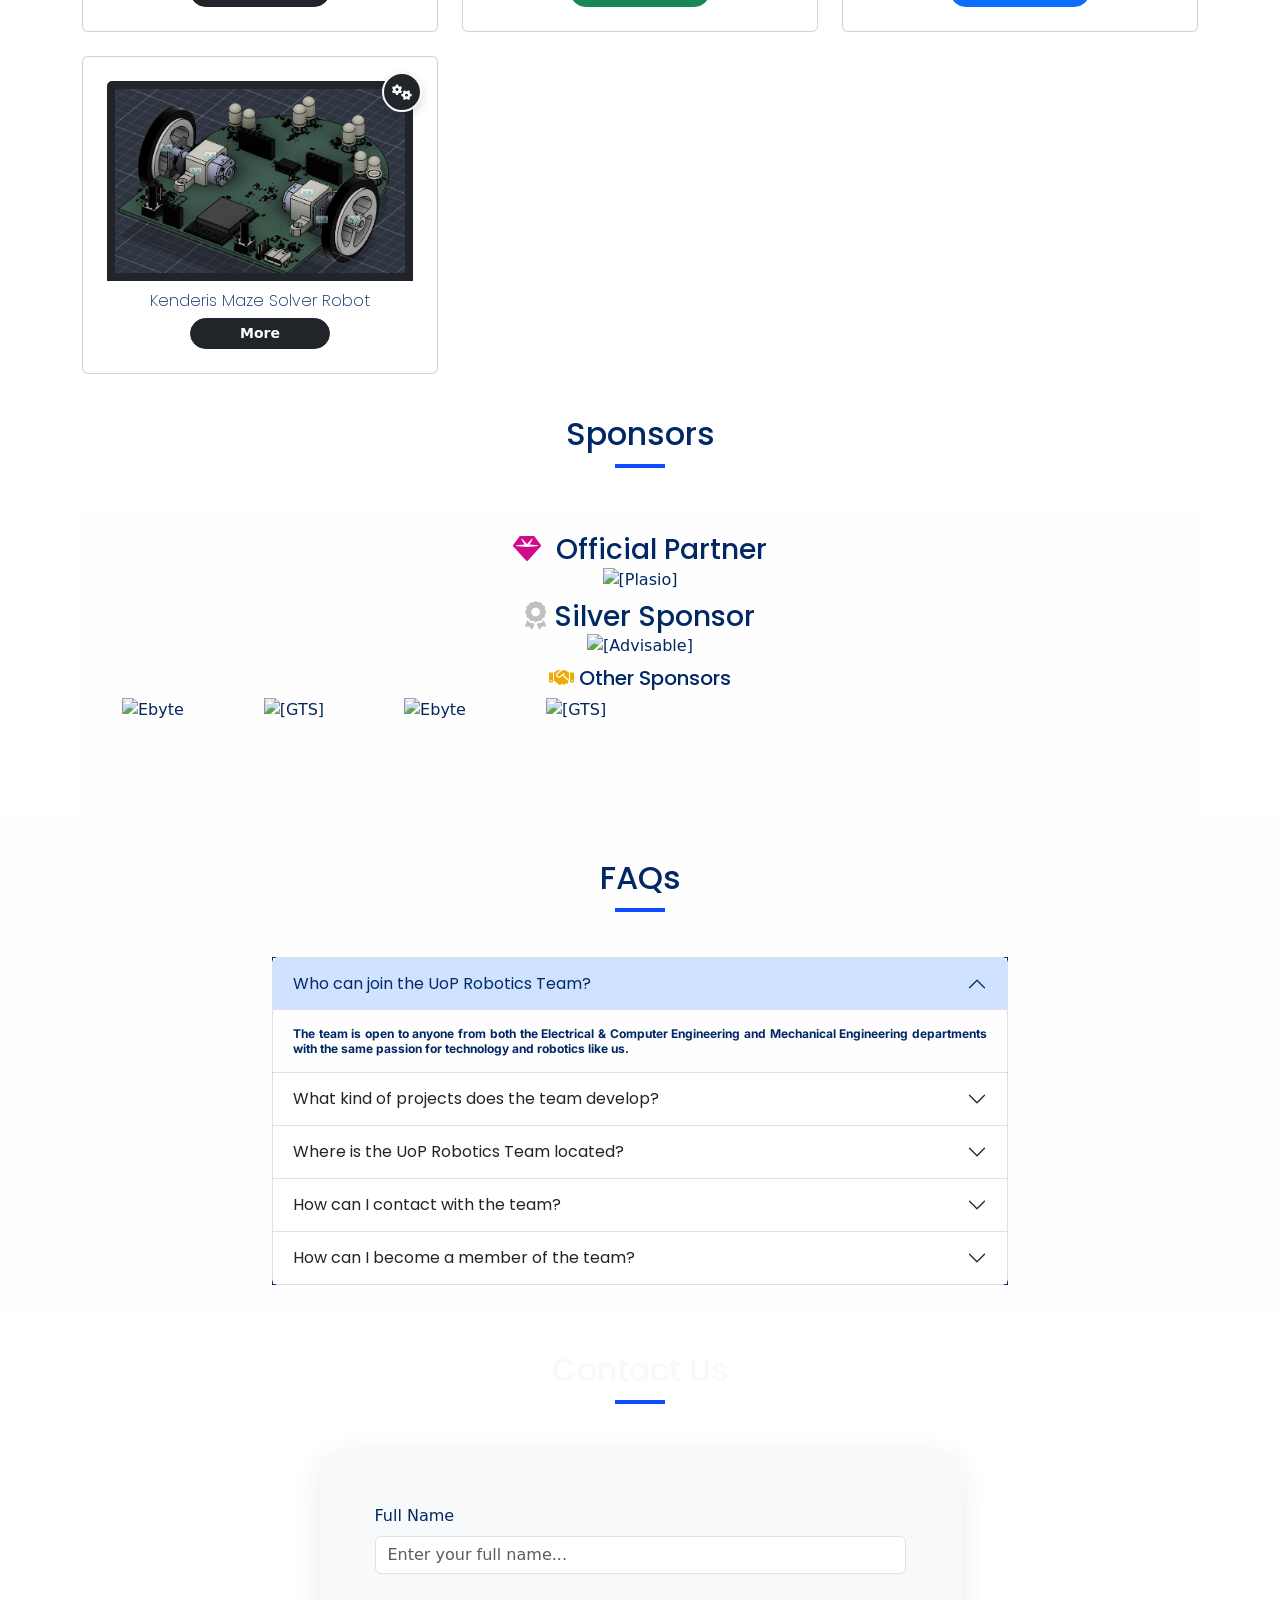
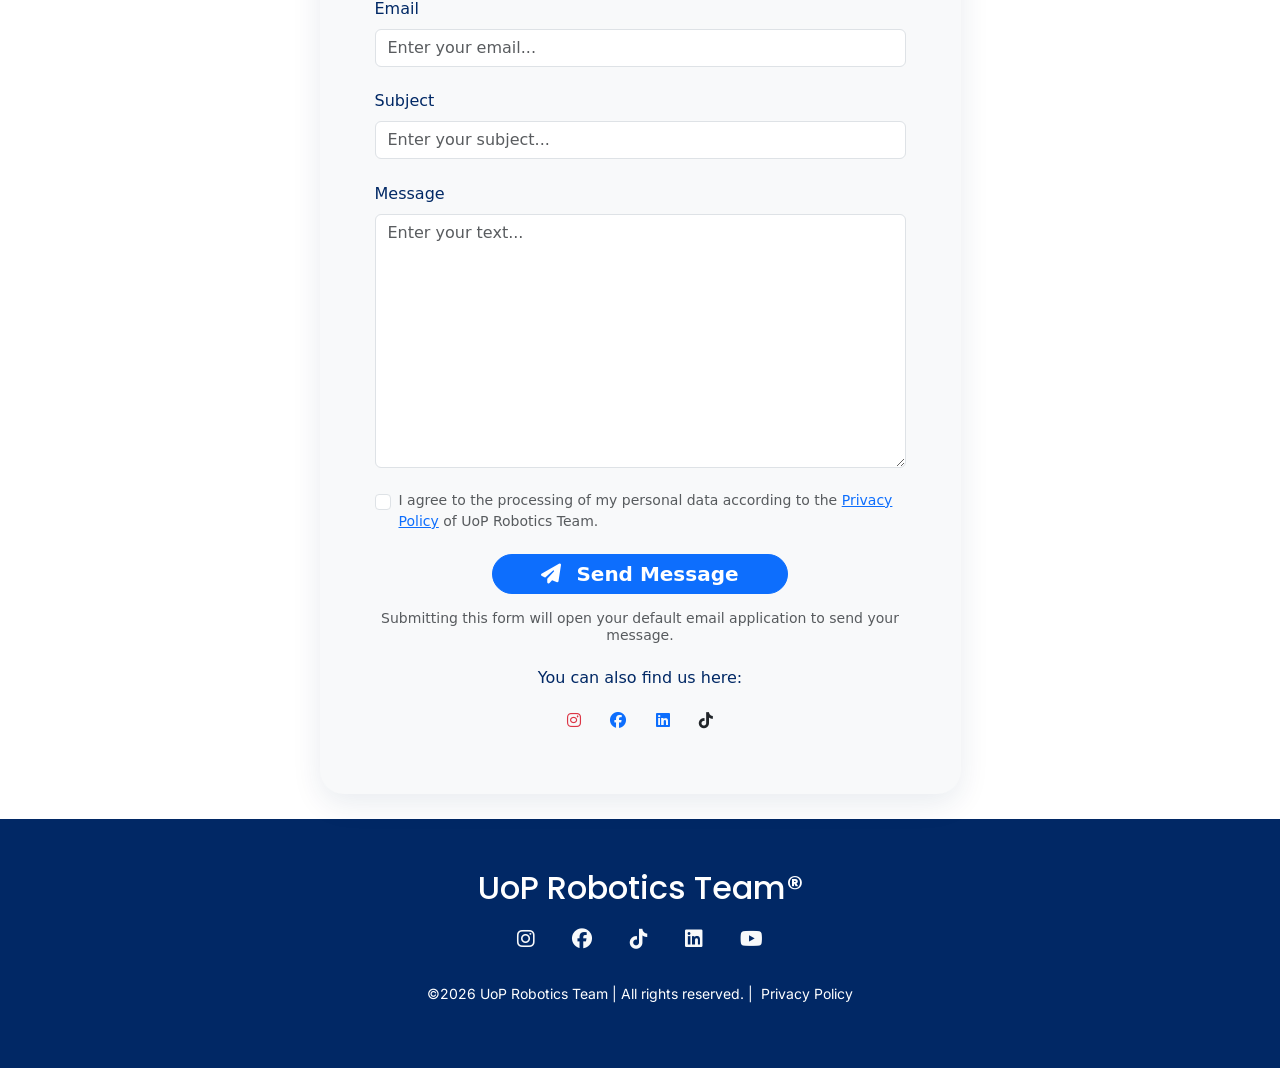
==== commit 501385af: "KTEL N.ACHAIAS removed from sponsors" ====
--- a/index.html
+++ b/index.html
@@ -516,11 +516,9 @@
                     <h5 class="text-center mb-2 reveal"><i class="fa-solid fa-handshake" style="color:rgb(238, 171, 3);"></i> Other Sponsors</h5>
                     <div class="sponsors-marquee reveal">
                         <span><img src="https://encrypted-tbn0.gstatic.com/images?q=tbn:ANd9GcQfnLh6xTMLlNlhvpUnoyEmk1eQgqacE4QAzg&s" alt="Ebyte"></span>
-                        <span><img src="https://encrypted-tbn0.gstatic.com/images?q=tbn:ANd9GcQr88oRSuF8HRXqc571Etj3QzFZkHInbb0SCA&s" alt="KTEL"></span>
                         <span><img src="https://gtselectric.gr/wp-content/uploads/2023/05/logo.png" alt="[GTS]"></span>
 
                         <span><img src="https://encrypted-tbn0.gstatic.com/images?q=tbn:ANd9GcQfnLh6xTMLlNlhvpUnoyEmk1eQgqacE4QAzg&s" alt="Ebyte"></span>
-                        <span><img src="https://encrypted-tbn0.gstatic.com/images?q=tbn:ANd9GcQr88oRSuF8HRXqc571Etj3QzFZkHInbb0SCA&s" alt="KTEL"></span>
                         <span><img src="https://gtselectric.gr/wp-content/uploads/2023/05/logo.png" alt="[GTS]"></span>
                     </div>
                 </div>
